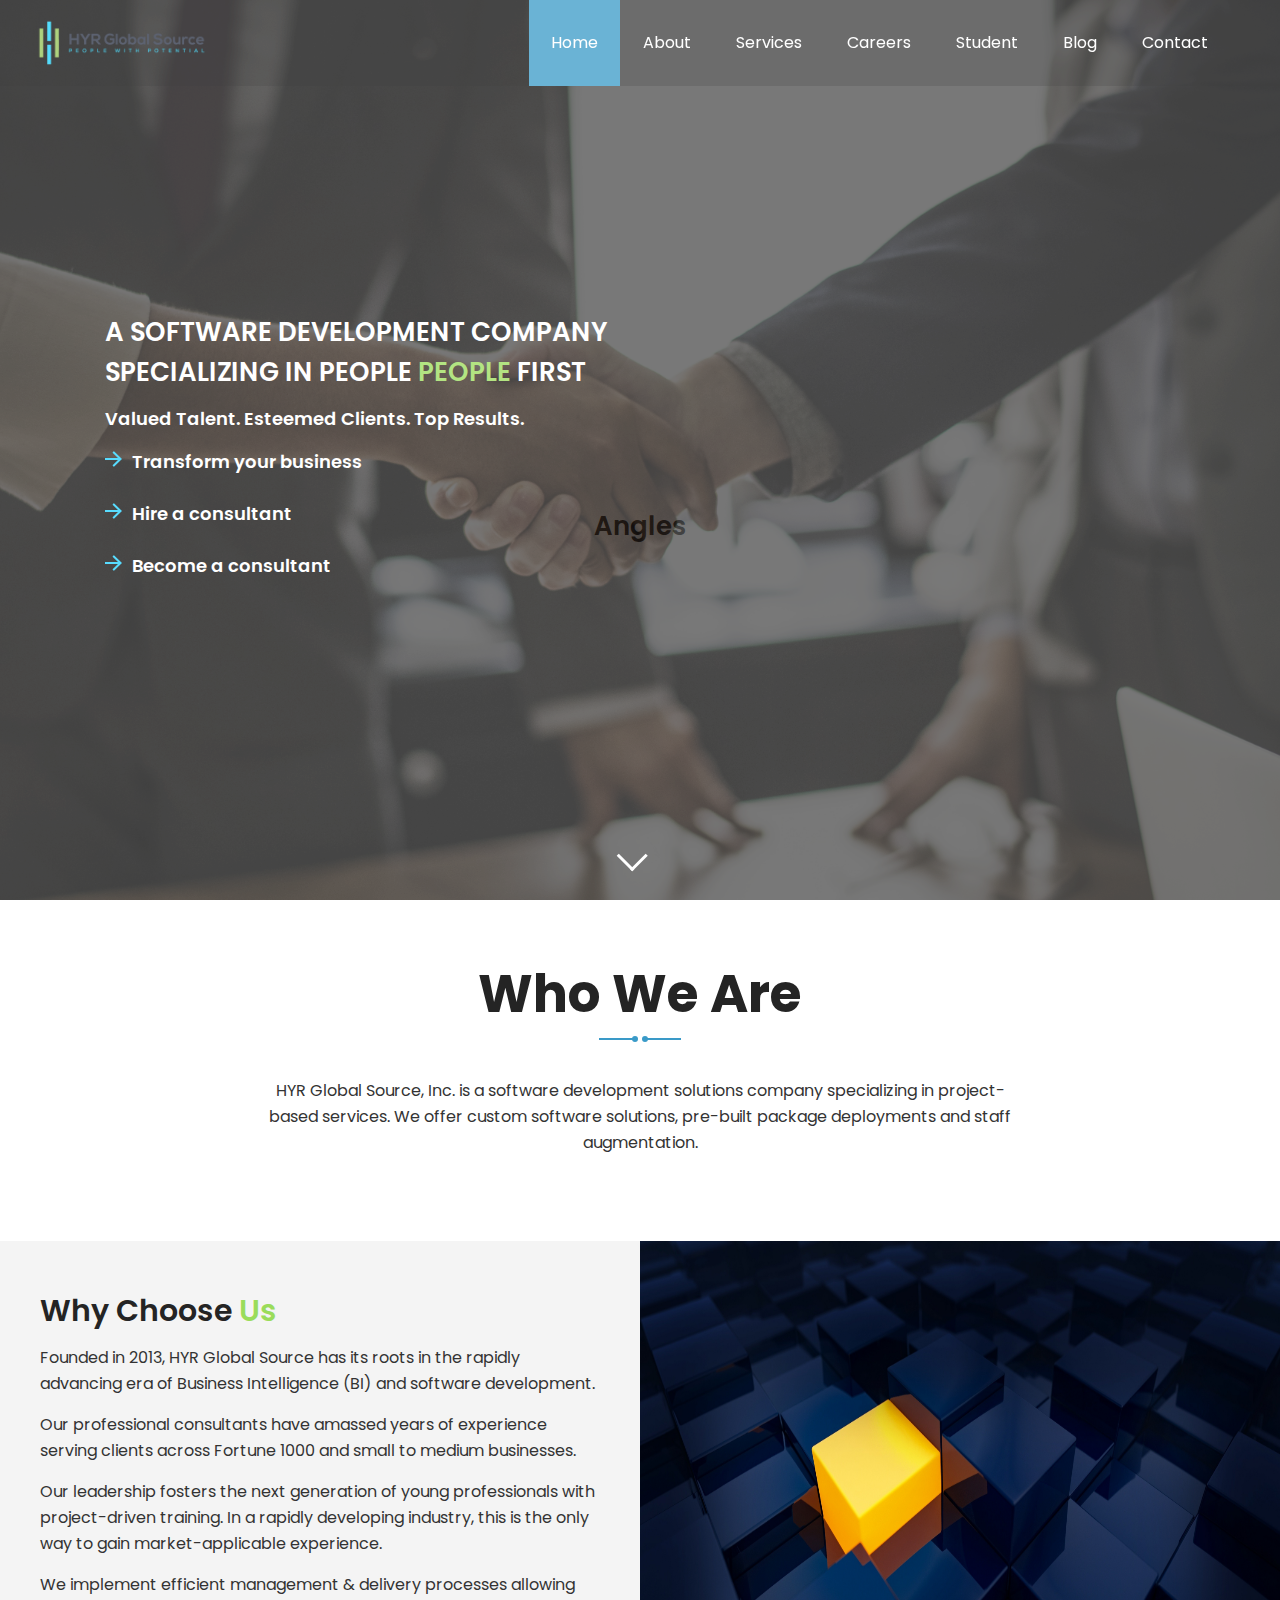
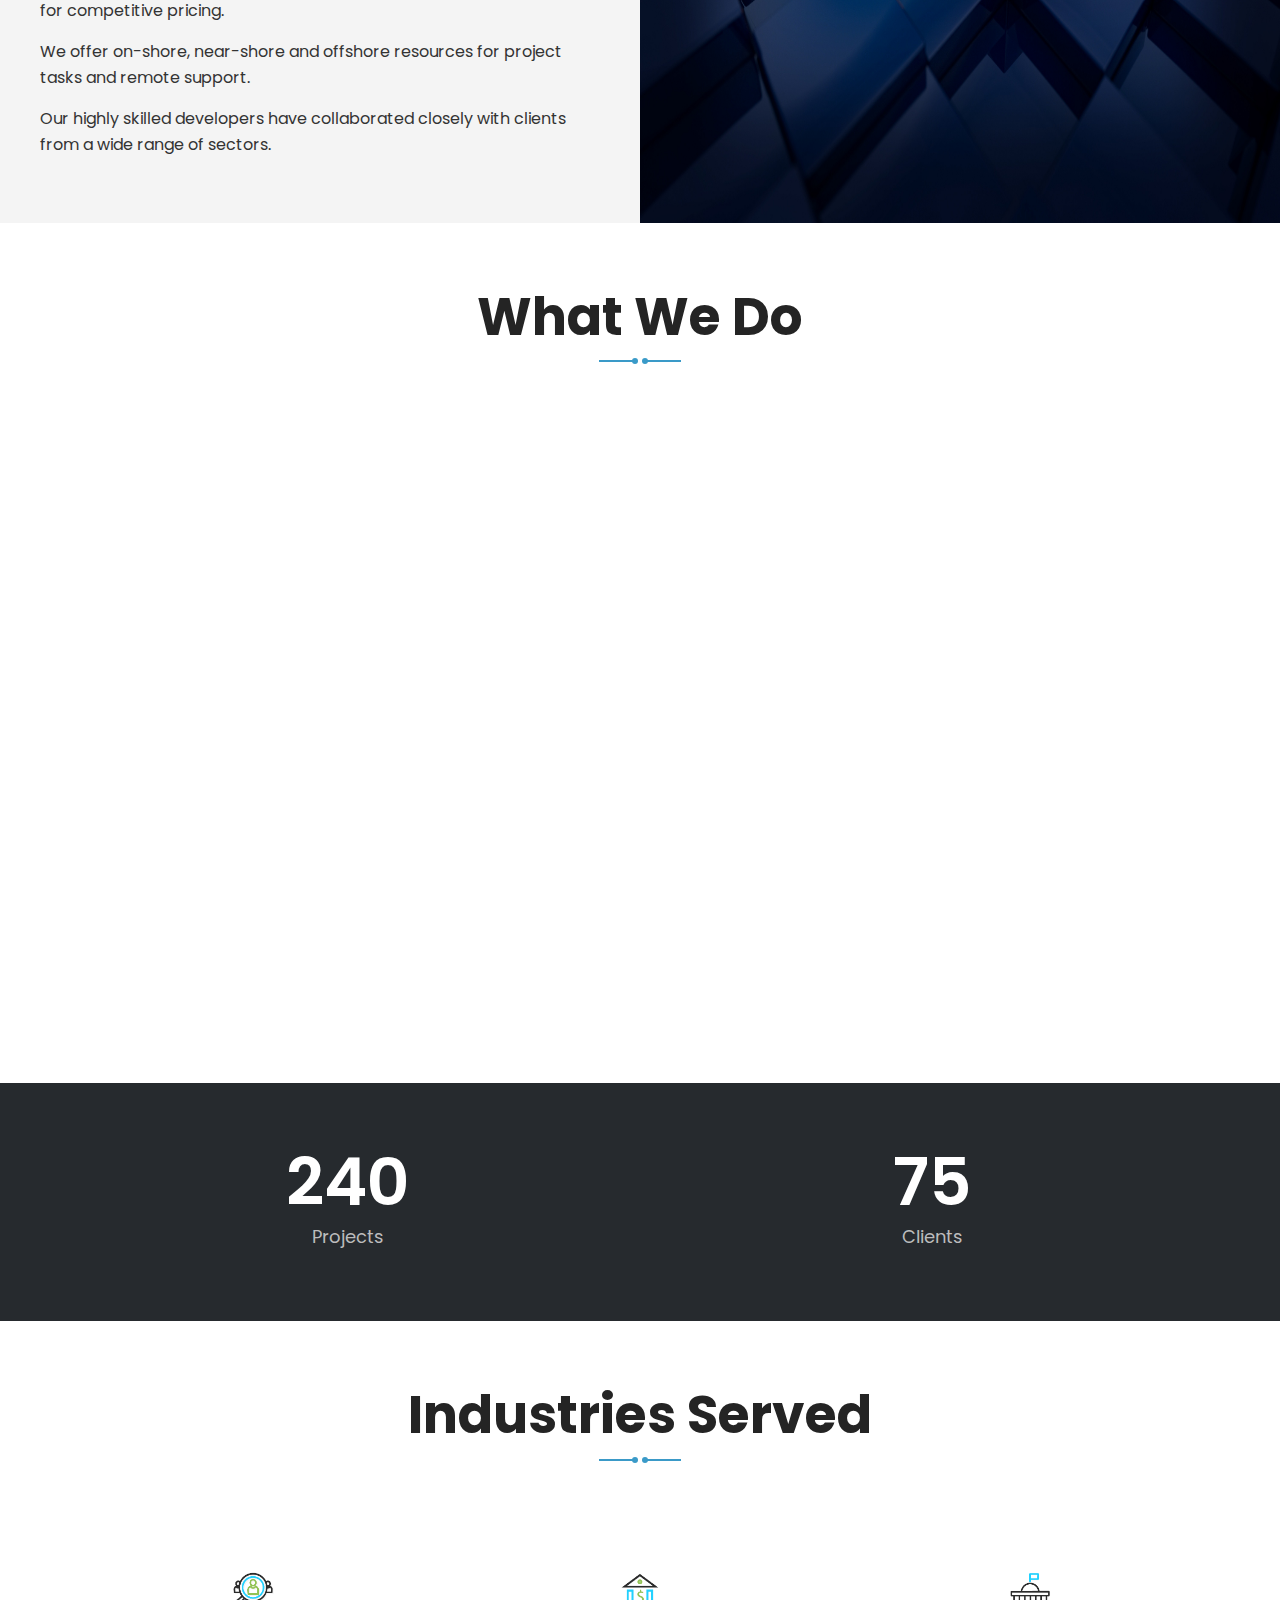
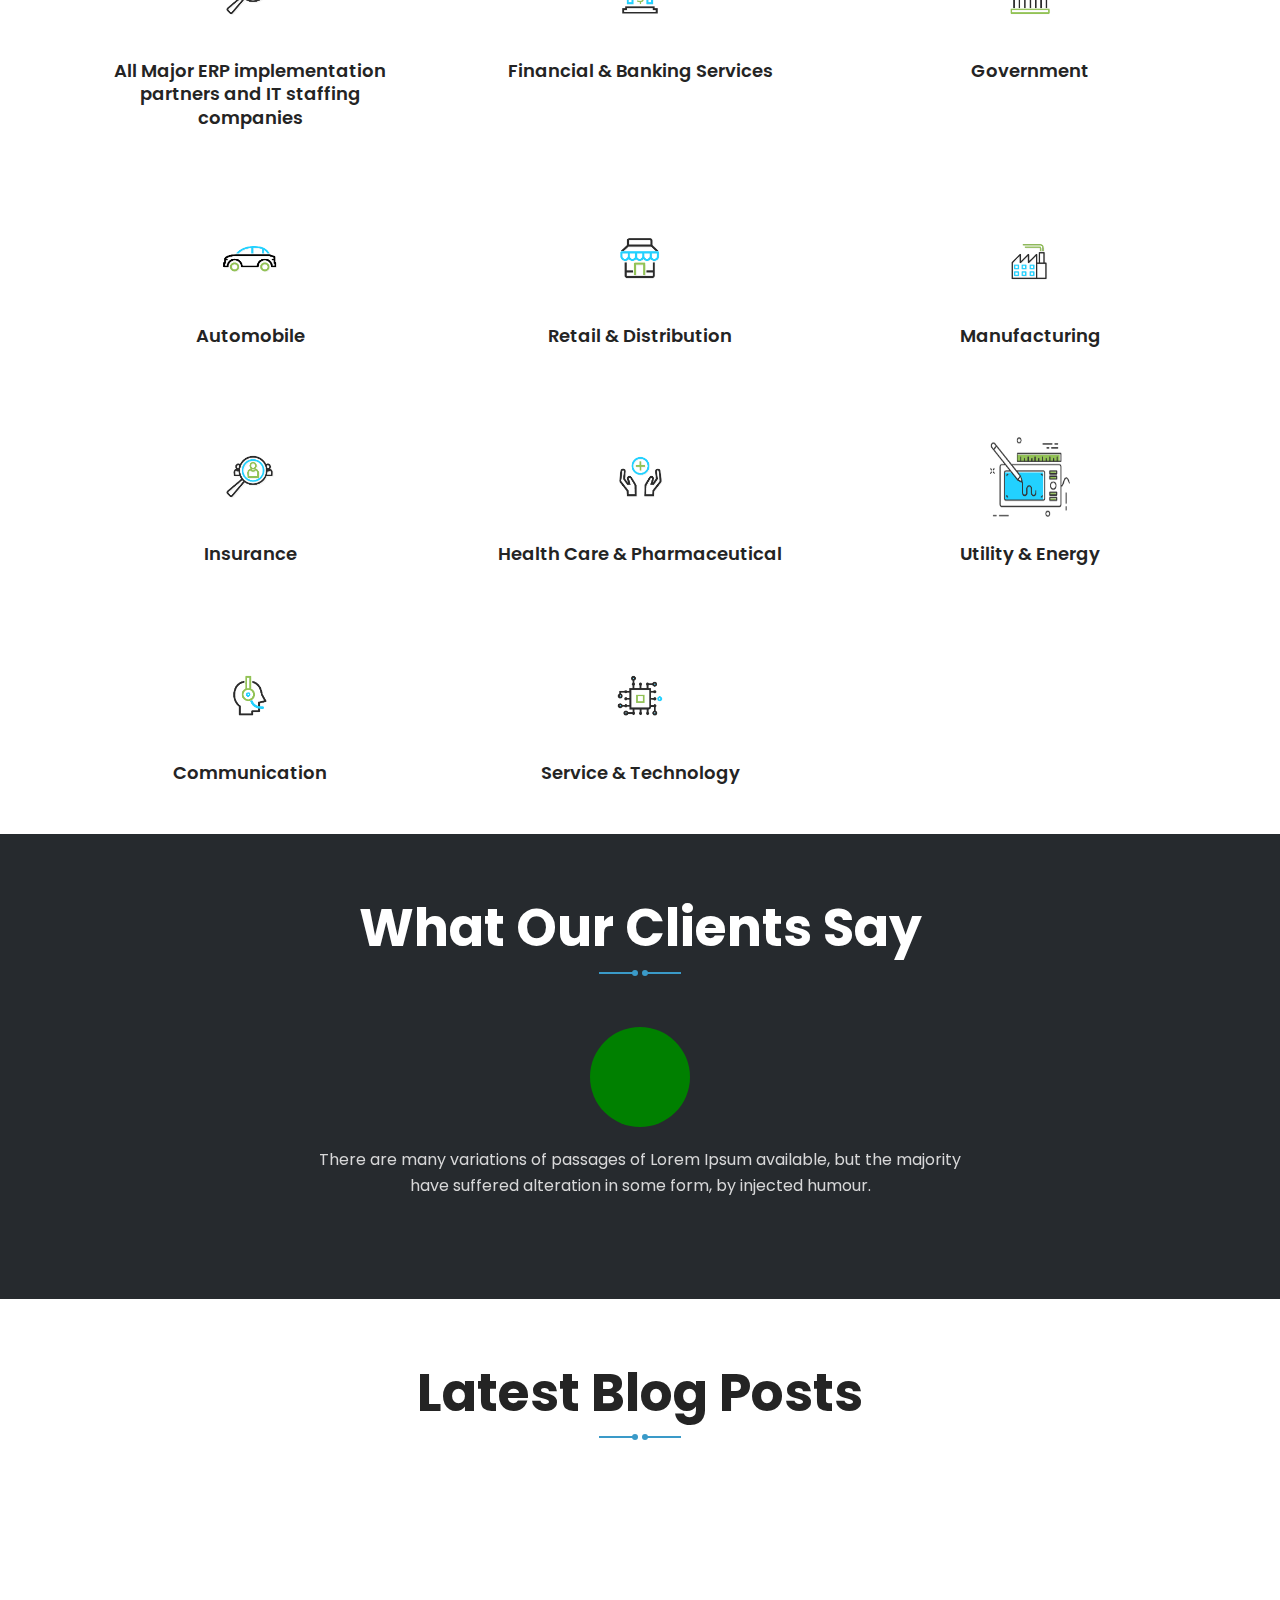
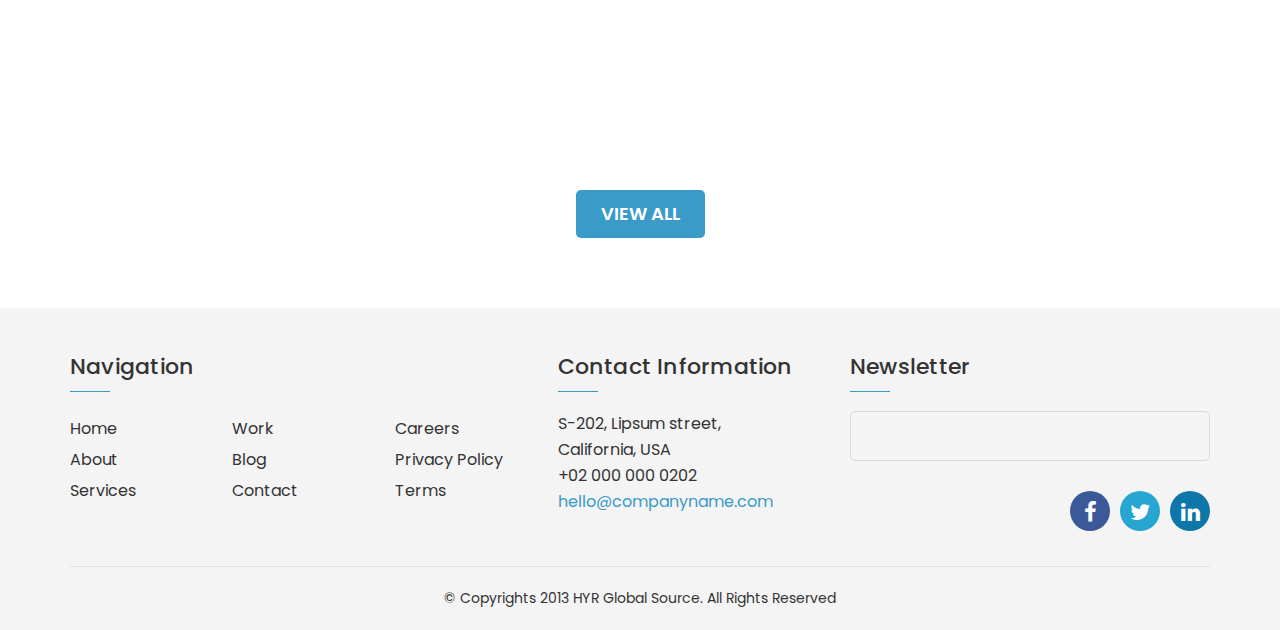
==== angles-placeholders/index.html @ 39d2c74e "Initial Commit" ====
<!DOCTYPE html>
<html lang="en">
<head>
	<title>Angles - Multipurpose One &amp; Multi Page HTML5 template - ThemeForest</title>
	<meta charset="utf-8">
    <meta http-equiv="X-UA-Compatible" content="IE=edge">
	<meta name="viewport" content="width=device-width, initial-scale=1.0">
	<meta name="description" content="">
	<meta name="author" content="">
	<link rel="shortcut icon" href="images/favicon.ico">
	<link href="https://fonts.googleapis.com/css?family=Poppins:300,400,500,600,700" rel="stylesheet">
    <!-- Google Fonts -->
    <link rel="stylesheet" type="text/css" href="css/bootstrap.css">
    <!-- Bootstrap CSS -->
    <link rel="stylesheet" type="text/css" href="css/font-awesome.css">
    <!-- Font Awesome CSS -->
    <link rel="stylesheet" type="text/css" href="css/animate.css">
    <!-- animate CSS -->
    <link rel="stylesheet" type="text/css" href="css/owl.carousel.css">
    <!--- owl carousel Slider Css-->
    <link rel="stylesheet" type="text/css" href="css/magnific-popup.css">
    <!-- Lightbox CSS-->
	<link rel="stylesheet" href="css/style.css">
    <!-- Style CSS -->
	<link rel="stylesheet" href="css/responsive.css">
    <!-- Responsive  CSS -->
	<!-- HTML5 shim and Respond.js for IE8 support of HTML5 elements and media queries -->
    <!-- WARNING: Respond.js doesn't work if you view the page via file:// -->
    <!--[if lt IE 9]>
    <script src="https://oss.maxcdn.com/html5shiv/3.7.3/html5shiv.min.js"></script>
    <script src="https://oss.maxcdn.com/respond/1.4.2/respond.min.js"></script>
    <![endif]-->
</head>
<body class="home">
<div id="wrapper">
    <!--PRELOADER START-->
    <div class="preloader">
    	<div class="preloader-bounce">
            <div class="pl-child pl-double-bounce1"></div>
            <div class="pl-child pl-double-bounce2"></div>
        </div>
        <h3>Angles</h3>
    </div><!--/.preloader-->
	<!--PRELOADER END-->
	
	<!--HEADER START-->
	<header id="header">
    	<div class="container-fluid">
        	<div class="navbar">
				<div class="logo">
					<span><a href="index.html" id="logo"><img src="images/logoHYR.png" alt="Angles"></a></span>
				</div><!--/.logo-->
				<div class="navigation-row">
					<nav id="navigation">
						<button type="button" class="navbar-toggle" data-toggle="collapse" data-target=".navbar-collapse">
							<i class="fa fa-bars"></i>
						</button>
						<div class="nav-box navbar-collapse collapse">
							<ul class="navigation-menu nav navbar-nav navbar-right navbars">
								<li class="active"><a href="index.html">Home</a></li>
								<li><a href="about.html">About</a></li>
								<li><a href="services.html">Services</a></li>
								<li><a href="careers.html">Careers</a></li>
								<li><a href="students.html">Student</a></li>
								<li><a href="#">Blog</a>
									<ul>
										<li><a href="blog.html">Blog single</a></li>
										<li><a href="blog-with-right-sidebar.html">Blog With Right Sidebar</a></li>
										<li><a href="blog-with-left-sidebar.html">Blog With Left Sidebar</a></li>
										<li><a href="blog-detail.html">Blog Detail</a></li>
									</ul>
								</li>
								<li><a href="#">Contact</a>
									<ul>
										<li><a href="contact-01.html">Contact 01</a></li>
										<li><a href="contact-02.html">Contact 02</a></li>
									</ul>
								</li>
							</ul><!--/.navigation-menu-->
						</div><!--/.nav-box-->
					</nav><!--/#navigation-->
				</div><!--/.navigation-row-->
			</div><!--/.navbar-->
        </div><!--/.container-fluid-->
	</header><!--/#header-->
	<!--HEADER END-->
	
    <!--BANNER SECTION START-->
    <section class="banner-section bg-dark" id="home">
    	<div class="main-slide owl-carouse" style="height: 100vh">
        	<div class="item" style="height: 100%">
            	<div class="slide-img" style="background-image:url(images/home1.jpg);"></div>
                <div class="slider-contentbox">
                	<div class="slider-content">
                    	<div class="container">
							<div class="row">
							<div class="col-md-6 col-lg-6 text-left">
								<h4 style="line-height:40px;">A SOFTWARE DEVELOPMENT COMPANY SPECIALIZING IN PEOPLE <Span class="green-text">PEOPLE</Span> FIRST</h4>	                    
								<h6 style="margin-bottom:10px;">Valued Talent. Esteemed Clients. Top Results.</h6>
								<div class="home-icon"><img src="images/arrow@2x.png" alt=""><h6>Transform your business</h6></div>
								<div class="home-icon"><img src="images/arrow@2x.png" alt=""><h6>Hire a consultant</h6></div>
								<div class="home-icon"><img src="images/arrow@2x.png" alt=""><h6>Become a consultant</h6></div>

							</div>
                        </div><!--/.container-->
                    </div><!--/.slider-content-->
                </div><!--/.slider-contentbox-->
            </div><!--/.item-->
        </div><!--/.main-slider-->
        <a href="#" class="scroll-down"></a>
    </section><!--/.banner-section-->
	<!--BANNER SECTION END-->
	
    <section id="main">
    	<!--WHO WE ARE START-->
    	<div id="about-section" class="section">
        	<div class="container text-center">
            	<div class="row">
            		<div class="column col-lg-8 offset-lg-2">
              			<h2 class="section-title">Who We Are<span></span></h2>
                        <!-- <h4>We Are Corporate Web Agency</h4> -->
                        <p>HYR Global Source, Inc. is a software development solutions company specializing in
								project-based services. We offer custom software solutions, pre-built package
								deployments and staff augmentation.</p>
					</div><!--/.col-->
				</div><!--/.row-->
            </div><!--/.container-->
        </div><!--/#about-section-->
		<!--WHO WE ARE END-->
		
        <!--WHY CHOOSE US START-->
        <div id="why-choose-section" class="section no-padding bg-grey">
        	<div class="row no-margin">
            	<div class="column col-lg-6 no-padding">
                	<div class="why-choose-contentbox animated-row">
                    	<h3>Why Choose <span class="green-text">Us</span></span></h3>
						<p>Founded in 2013, HYR Global Source has its roots in the rapidly advancing era of Business Intelligence (BI) and software development.</p>
						<p>Our professional consultants have amassed years of experience serving clients across Fortune 1000 and small to medium businesses.</p>
						<p>Our leadership fosters the next generation of young professionals with project-driven training. In a rapidly developing industry, this is the only way to gain market-applicable experience.</p>
						<p>We implement efficient management & delivery processes allowing for competitive pricing.</p>
						<p>We offer on-shore, near-shore and offshore resources for project tasks and remote support.</p>
						<p>Our highly skilled developers have collaborated closely with clients from a wide range of sectors.</p>
                    </div><!--/.why-choose-contentbox-->
                </div><!--/.col-->
                <div class="column col-lg-6 no-padding">
                	<div class="video-col">
						<img class="back-image" src="./images/Home3.jpg"></img>
                    </div><!--/.video-col-->
                </div><!--/.col-->
            </div><!--/.row-->
        </div><!--/.why-choose-section-->
		 <!--WHY CHOOSE US START-->
		 
		<!--WHAT WE DO START-->
        <div id="services-section" class="section">
        	<div class="container text-center">
            	<div class="row">
            		<div class="column col-lg-8 offset-lg-2 title-col">
              			<h2 class="section-title">What We Do<span></span></h2>
					</div><!--/.col-->
				</div><!--/.row-->
                <div class="services-list animated-row">
                	<div class="row">
                    	<div class="column col-md-6 col-lg-4 animate" data-animate="fadeInUp">
                        	<div class="service-col">
								<img src="images/FullStackDevelopment@2x.png" alt="Full Stack Development" height="60" width="60" style="margin-bottom:25px;">
                            	<h3>Full Stack Development</h3>
                                <p>Lorem ipsum dolor sit amet, consectetur adipiscing elit, sed do eiusmod tempor incididunt ut labore et dolore.</p>
                            </div><!--/.service-col-->
                        </div><!--/.col-->
                        <div class="column col-md-6 col-lg-4 animate" data-animate="fadeInUp">
                        	<div class="service-col">
                            	<img src="images/DigitalTransformation@2x.png" alt="Full Stack Development" height="60" width="60" style="margin-bottom:25px;">
                            	<h3>Digital Transformation</h3>
                                <p>Lorem ipsum dolor sit amet, consectetur adipiscing elit, sed do eiusmod tempor incididunt ut labore et dolore.</p>
                            </div><!--/.service-col-->
                        </div><!--/.col-->
                        <div class="column col-md-6 col-lg-4 animate" data-animate="fadeInUp">
                        	<div class="service-col">
                            	<img src="images/CloudConsulting@2x.png" alt="Full Stack Development" height="60" width="60" style="margin-bottom:25px;">
                            	<h3>Cloud Consulting</h3>
                                <p>Lorem ipsum dolor sit amet, consectetur adipiscing elit, sed do eiusmod tempor incididunt ut labore et dolore.</p>
                            </div><!--/.service-col-->
                        </div><!--/.col-->
                        
                        <div class="column col-md-6 col-lg-4 animate" data-animate="fadeInUp">
                        	<div class="service-col">
                            	<img src="images/MobileDevelopment@2x.png" alt="Full Stack Development" height="60" width="60" style="margin-bottom:25px;">
                            	<h3>Mobile Development</h3>
                                <p>Lorem ipsum dolor sit amet, consectetur adipiscing elit, sed do eiusmod tempor incididunt ut labore et dolore.</p>
                            </div><!--/.service-col-->
                        </div><!--/.col-->
                        <div class="column col-md-6 col-lg-4 animate" data-animate="fadeInUp">
                        	<div class="service-col">
                            	<img src="images/OracleERPConsulting@2x.png" alt="Full Stack Development" height="60" width="60" style="margin-bottom:25px;">
                            	<h3>Oracle ERP Consulting</h3>
                                <p>Lorem ipsum dolor sit amet, consectetur adipiscing elit, sed do eiusmod tempor incididunt ut labore et dolore.</p>
                            </div><!--/.service-col-->
                        </div><!--/.col-->
                        <div class="column col-md-6 col-lg-4 animate" data-animate="fadeInUp">
                        	<div class="service-col">
                            	<img src="images/SAPConsulting@2x.png" alt="Full Stack Development" height="60" width="60" style="margin-bottom:25px;">
                            	<h3>SAP Consulting</h3>
                                <p>Lorem ipsum dolor sit amet, consectetur adipiscing elit, sed do eiusmod tempor incididunt ut labore et dolore.</p>
                            </div><!--/.service-col-->
                        </div><!--/.col-->
                    </div><!--/.row-->
                </div><!--/.services-list-->
            </div><!--/.container-->
        </div><!--/#services-section-->
		<!--WHAT WE DO END-->
		
		<!--COUNTERS START-->
        <div id="counters-section" class="section bg-dark">
        	<div class="container text-center">
				<div class="row">
                	<div class="column col-md-6">
                    	<div class="counter-box">
                        	<span class="count-number">
                            	240
                            </span><!--/.count-number-->
                            Projects
                        </div><!--/.counter-box-->
                    </div><!--/.col-->
                    <div class="column col-md-6">
                    	<div class="counter-box">
                        	<span class="count-number">
                            	75
                            </span><!--/.count-number-->
                            Clients
                        </div><!--/.counter-box-->
                    </div><!--/.col-->
                </div><!--/.row-->
            </div><!--/.container-->
        </div><!--/#counters-section-->
		<!--COUNTERS END-->

		<!-- Industries Served Start -->
		<div id="team-section" class="industries-served-section">
			<div class="container text-center">
				<div class="row">
					<div class="column col-lg-8 offset-lg-2 title-col">
						<h2 class="section-title">Industries Served<span></span></h2>
					</div><!--/.col-->
				</div><!--/.row-->
				<div class="row">
					<div class="column col-md-6 col-lg-4">
						<div class="industries-served-col">
							<img src="images/Insurance@2x.png" alt="Full Stack Development" height="80" width="80" style="margin-bottom:25px;">
							<h6>All Major ERP implementation partners and IT staffing companies</h6>
						</div><!--/.service-col-->
					</div><!--/.col-->
					<div class="column col-md-6 col-lg-4">
						<div class="industries-served-col" style="border: 0px">
							<img src="images/FinancialBankingServices@2x.png" alt="Full Stack Development" height="80" width="80" style="margin-bottom:25px;">
							<h6>Financial & Banking Services</h6>
						</div><!--/.service-col-->
					</div><!--/.col-->
					<div class="column col-md-6 col-lg-4">
						<div class="industries-served-col" style="border: 0px">
							<img src="images/Government@2x.png" alt="Full Stack Development" height="80" width="80" style="margin-bottom:25px;">
							<h6>Government</h6>
						</div><!--/.service-col-->
					</div><!--/.col-->
					<div class="column col-md-6 col-lg-4">
						<div class="industries-served-col" style="border: 0px">
							<img src="images/automobile@2x.png" alt="Full Stack Development" height="80" width="80" style="margin-bottom:25px;">
							<h6>Automobile</h6>
						</div><!--/.service-col-->
					</div><!--/.col-->
					<div class="column col-md-6 col-lg-4">
						<div class="industries-served-col" style="border: 0px">
							<img src="images/RetailDistribution@2x.png" alt="Full Stack Development" height="80" width="80" style="margin-bottom:25px;">
							<h6>Retail & Distribution</h6>
						</div><!--/.service-col-->
					</div><!--/.col-->
					<div class="column col-md-6 col-lg-4">
						<div class="industries-served-col" style="border: 0px">
							<img src="images/Manufacturing@2x.png" alt="Full Stack Development" height="80" width="80" style="margin-bottom:25px;">
							<h6>Manufacturing</h6>
						</div><!--/.service-col-->
					</div><!--/.col-->
					<div class="column col-md-6 col-lg-4">
						<div class="industries-served-col" style="border: 0px">
							<img src="images/Insurance@2x.png" alt="Full Stack Development" height="80" width="80" style="margin-bottom:25px;">
							<h6>Insurance</h6>
						</div><!--/.service-col-->
					</div><!--/.col-->
					<div class="column col-md-6 col-lg-4">
						<div class="industries-served-col" style="border: 0px">
							<img src="images/HealthCarePharmaceutical@2x.png" alt="Full Stack Development" height="80" width="80" style="margin-bottom:25px;">
							<h6>Health Care & Pharmaceutical</h6>
						</div><!--/.service-col-->
					</div><!--/.col-->
					<div class="column col-md-6 col-lg-4">	
						<div class="industries-served-col" style="border: 0px">
							<img src="images/DigitalTransformation@2x.png" alt="Full Stack Development" height="80" width="80" style="margin-bottom:25px;">
							<h6>Utility & Energy</h6>
						</div><!--/.service-col-->
					</div><!--/.col-->
					<div class="column col-md-6 col-lg-4">
						<div class="industries-served-col" style="border: 0px">
							<img src="images/communication@2x.png" alt="Full Stack Development" height="80" width="80" style="margin-bottom:25px;">
							<h6>Communication</h6>
						</div><!--/.service-col-->
					</div><!--/.col-->
					<div class="column col-md-6 col-lg-4">
						<div class="industries-served-col" style="border: 0px">
							<img src="images/ServiceTechnology@2x.png" alt="Full Stack Development" height="80" width="80" style="margin-bottom:25px;">
							<h6>Service & Technology</h6>
						</div><!--/.service-col-->
					</div><!--/.col-->
				</div><!--/.row-->
			</div>
		</div>
		<!-- Industries Served End -->
		
        <!--LATEST PROJECTS START-->
       
		<!--LATEST PROJECTS END-->
		
        <!--MEET OUR TEAM START-->
        
		<!--MEET OUR TEAM END-->
		
		<!--TESTIMONIALS START-->
        <div id="testimonials-section" class="section bg-dark">
        	<div class="container text-center">
            	<div class="row">
            		<div class="column col-lg-8 offset-lg-2 title-col">
              			<h2 class="section-title">What Our Clients Say<span></span></h2>
					</div><!--/.col-->
				</div><!--/.row-->
                <div class="testimonials-row text-white">
                	<div class="testimonials-slider owl-carousel">
                    	<div class="item">
							<div class="testimonial-box">
                            	<div class="circle-impl"></div>
                            	<p>There are many variations of passages of Lorem Ipsum available, but the majority have suffered alteration in some form, by injected humour.</p>
                        	</div><!--/.testimonial-box-->
                        </div><!--/.item-->
                    </div><!--/.team-slider-->
                </div><!--/.team-row-->
            </div><!--/.container-->
        </div><!--/#testimonials-section-->
		<!--TESTIMONIALS END-->
		
		<!--LATEST BLOG START-->
        <div id="blog-section" class="section">
        	<div class="container text-center">
            	<div class="row">
            		<div class="column col-lg-8 offset-lg-2 title-col">
              			<h2 class="section-title">Latest Blog Posts<span></span></h2>
					</div><!--/.col-->
				</div><!--/.row-->
                <div class="blog-posts animated-row">
                	<div class="row">
						<div class="column col-lg-4 animate" data-animate="fadeInUp">
                        	<div class="blog-box">
                            	<div class="blog-img-box">
                                	<figure><a href="#"><img src="http://via.placeholder.com/370x260" alt=""></a></figure>
                                    <span class="blog-category">Business</span><!--/.blog-category-->
                                </div><!--/.blog-img-box-->
                                <div class="blog-info">
                                	<div class="blog-details">
                                        <span class="posted-date hr-primary">Mar 20, 2017</span><!--/.posted-date-->
                                        <h3 class="post-title"><a href="#">Presentation in Office</a></h3>
                                        <p>The standard chunk of Lorem Ipsum used since the 1500s is reproduced below for those interested.</p>
                                	</div><!--/.blog-details-->
                                	<div class="blog-bottom-row">
                                        <span class="posted-by"><i class="fa fa-user" aria-hidden="true"></i> By <a href="#">Glenn Mexwell</a></span><!--/.posted-by-->
                                        <span class="comments"><i class="fa fa-comments-o" aria-hidden="true"></i> 08</span><!--/.comments-->
                                    </div><!--/.blog-bottom-row-->
                               	</div><!--/.blog-info-->
                            </div><!--/.blog-box-->
                        </div><!--/.col-->
                        <div class="column col-lg-4 animate" data-animate="fadeInUp">
                        	<div class="blog-box">
                            	<div class="blog-img-box">
                                	<figure><a href="#"><img src="http://via.placeholder.com/370x260" alt=""></a></figure>
                                    <span class="blog-category">Business</span><!--/.blog-category-->
                                </div><!--/.blog-img-box-->
                                <div class="blog-info">
                                	<div class="blog-details">
                                        <span class="posted-date hr-primary">Mar 20, 2017</span><!--/.posted-date-->
                                        <h3 class="post-title"><a href="#">Presentation in Office</a></h3>
                                        <p>The standard chunk of Lorem Ipsum used since the 1500s is reproduced below for those interested.</p>
                                	</div><!--/.blog-details-->
                                	<div class="blog-bottom-row">
                                        <span class="posted-by"><i class="fa fa-user" aria-hidden="true"></i> By <a href="#">Glenn Mexwell</a></span><!--/.posted-by-->
                                        <span class="comments"><i class="fa fa-comments-o" aria-hidden="true"></i> 08</span><!--/.comments-->
                                    </div><!--/.blog-bottom-row-->
                               	</div><!--/.blog-info-->
                            </div><!--/.blog-box-->
                        </div><!--/.col-->
                        <div class="column col-lg-4 animate" data-animate="fadeInUp">
                        	<div class="blog-box">
                            	<div class="blog-img-box">
                                	<figure><a href="#"><img src="http://via.placeholder.com/370x260" alt=""></a></figure>
                                    <span class="blog-category">Business</span><!--/.blog-category-->
                                </div><!--/.blog-img-box-->
                                <div class="blog-info">
                                	<div class="blog-details">
                                        <span class="posted-date hr-primary">Mar 20, 2017</span><!--/.posted-date-->
                                        <h3 class="post-title"><a href="#">Presentation in Office</a></h3>
                                        <p>The standard chunk of Lorem Ipsum used since the 1500s is reproduced below for those interested.</p>
                                	</div><!--/.blog-details-->
                                	<div class="blog-bottom-row">
                                        <span class="posted-by"><i class="fa fa-user" aria-hidden="true"></i> By <a href="#">Glenn Mexwell</a></span><!--/.posted-by-->
                                        <span class="comments"><i class="fa fa-comments-o" aria-hidden="true"></i> 08</span><!--/.comments-->
                                    </div><!--/.blog-bottom-row-->
                               	</div><!--/.blog-info-->
                            </div><!--/.blog-box-->
                        </div><!--/.col-->
                    </div><!--/.row-->
                    <a href="blog.html" class="btn">View All</a>
                </div><!--/.blog-posts-->
            </div><!--/.container-->
        </div><!--/#blog-section-->
		<!--LATEST BLOG END-->		
	
    <!--FOOTER START-->
    <footer id="foote1" class="bg-grey">
    	<div class="container">
        	<div class="row footer-cols">
            	<div class="column col-md-6 col-lg-5">
                	<div class="widget">
                    	<h4 class="hr-primary">Navigation</h4>
                        <div class="row">
							<div class="column col-md-4 col-lg-4">
								<ul class="custom-list">
									<li><a href="#">Home</a></li>
									<li><a href="about.html">About</a></li>
									<li><a href="services.html">Services</a></li>
								</ul><!--/.nav-list-->
							</div><!--/.col-->
							<div class="column col-md-4 col-lg-4">
								<ul class="custom-list">
									<li><a href="#">Work</a></li>
									<li><a href="blog.html">Blog</a></li>
									<li><a href="contact.html">Contact</a></li>
								</ul><!--/.nav-list-->
							</div><!--/.col-->
							<div class="column col-md-4 col-lg-4">
								<ul class="custom-list">
									<li><a href="careers.html">Careers</a></li>
									<li><a href="#">Privacy Policy</a></li>
									<li><a href="#">Terms</a></li>
								</ul><!--/.nav-list-->
							</div><!--/.col-->
                        </div><!--/.row-->
                    </div><!--/.widget-->
                </div><!--/.col-->
                <div class="column col-md-6 col-lg-3">
                	<div class="widget">
                    	<h4 class="hr-primary">Contact Information</h4>
                        <div class="address-col getintouch1">
                        	<span>S-202, Lipsum street, <br>California, USA</span>
                        </div><!--/.getintouch-->
                        <div class="phone-col getintouch1">
                        	<span>+02 000 000 0202</span>
                        </div><!--/.getintouch-->
                        <div class="email-col getintouch1">
                        	<span><a href="#">hello@companyname.com</a></span>
                        </div><!--/.getintouch-->
                    </div><!--/.widget-->
                </div><!--/.col-->
                <div class="column col-md-6 col-lg-4">
					<div class="widget">
						<h4 class="hr-primary">Newsletter</h4>
						<div class="footer-newsletter">
							<form action="#">
								<div class="newsletter-subscribe">
									<input class="form-control" required type="email">
								</div><!--/.newsletter-subscribe-->
							</form>
						</div><!--/.footer-newsletter-->
						<div class="social-block" style="float: right">
								<ul class="social-links">
								<li class="fb"><a href="#" target="_blank" title="Facebook"><i class="fa fa-facebook"></i></a></li>
								<li class="tw"><a href="#" target="_blank" title="Twitter"><i class="fa fa-twitter"></i></a></li>
								<li class="in"><a href="#" target="_blank" title="Linkedin"><i class="fa fa-linkedin"></i></a></li>
							</ul><!--/.social-links-->
							</div><!--/.social-block-->
					</div><!--/.widget-->
				</div><!--/.col-->
            </div><!--/.row-->
            <div class="copyright">
            	&copy; Copyrights 2013 HYR Global Source. All Rights Reserved
            </div><!--/.copyright-->
        </div><!--/.container-->
    </footer><!--#/footer-->
	<!--FOOTER END-->
    <a class="back-top" href="#"><i class="fa fa-angle-up" aria-hidden="true"></i></a>
</div><!--/#wrapper-->
<script src="js/jquery.js"></script>
<!-- Latest jQuery Library File -->
<script src="js/bootstrap.min.js"></script>
<!-- Latest Bootstrap -->
<script src="js/modernizr.min.js"></script>
<!-- modernizer JS -->
<script src="js/owl.carousel.min.js"></script>
<!-- owl-carousel min js  -->
<script src="js/waypoints.min.js"></script>
<!-- waypoints min js  -->
<script src="js/jquery.counterup.min.js"></script>
<!-- counterup min js  -->
<script src="js/jquery.magnific-popup.min.js"></script>
<!-- Lightbox min js  -->
<script type="text/javascript" src="https://maps.googleapis.com/maps/api/js?key=AIzaSyBBa3aT1jUwGTdBor4Pw2mC-9MFockcYx4"></script>
<script src="js/load-maps.js"></script>
<script src="js/form.js"></script>
<script src="js/general-scripts.js"></script>
<!-- Main Script -->
</body>
</html>
---- angles-placeholders/css/style.css ----
/*
Author       : LitmusThemes
Template Name: Angles - Multipurpose One & Multi Page HTML5 template - ThemeForest
Version      : 1.1
*/

/*=============================================================
CSS SITEMAP >>>>

    01. GENERAL CSS
	02. PRELOADER CSS
    03. GENERAL CSS
	04. COMMON PAGES CSS
	05. MAIN NAVIGATION CSS
	06. HOMEPAGE MAIN SLIDER CSS
	07. WHO WE ARE SECTION CSS
	08. WHY CHOOSE US SECTION CSS
	09. WHAT WE DO SECTION CSS
	10. COUNTER SECTION CSS
	11. LATEST PROJECTS SECTION CSS
	12. TEAM SECTION CSS
	13. TESTIMONIALS SECTION CSS
	14. BLOG SECTION CSS
	15. OUR PARTNERS SECTION CSS
	16. CONTACT SECTION CSS
	17. FOOTER SECTION CSS
	18. TEAM PAGE CSS
	19. WORK PAGE CSS
	20. CONTACT PAGE CSS
	21. BLOG PAGE CSS
	22. BLOG DETAIL PAGE CSS
	23. ABOUT PAGE CSS
	24. PRICING CSS
	25. 404 PAGE
	26. LOGIN AND REGISTER PAGE
	27. ELEMENTS
	
	==========================
	Version      : 1.1 ( new pages )
	==========================
	28. PORTFOLIO PAGES
	29. COMING SOON
	30. MAINTENANCE

==================================================*/


/*==============================================
01. GENERAL CSS
================================================*/

html, 
body {
	-webkit-font-smoothing: antialiased;
	-moz-font-smoothing: antialiased;
	-ms-font-smoothing: antialiased;
	font-smoothing: antialiased;
	-webkit-text-size-adjust: 100%;
}
body {
	font: 16px/1.625 'Poppins', Arial, Helvetica, sans-serif;
	/* color: #737373; */
	color: #333333;
	font-weight: 400;
}
img {
	vertical-align: top;
	border: 0;
	max-width: 100%;
}
a, 
input[type="button"], 
input[type="submit"], 
button, 
table th, 
table td {
	-moz-transition: background-color 550ms cubic-bezier(0.450, 1.000, 0.320, 1.000), color 550ms cubic-bezier(0.450, 1.000, 0.320, 1.000);
	-webkit-transition: background-color 550ms cubic-bezier(0.450, 1.000, 0.320, 1.000), color 550ms cubic-bezier(0.450, 1.000, 0.320, 1.000);
	-o-transition: background-color 0.2s ease-in, color 0.2s ease-in;
	-ms-transition: background-color 550ms cubic-bezier(0.450, 1.000, 0.320, 1.000), color 550ms cubic-bezier(0.450, 1.000, 0.320, 1.000);
	transition: background-color 550ms cubic-bezier(0.450, 1.000, 0.320, 1.000), color 550ms cubic-bezier(0.450, 1.000, 0.320, 1.000);
}
.alltrans, 
.btn, 
.btn:before, 
.owl-dot, 
.owl-dot span, 
.navtrigger, 
.slider-content h1, 
.slider-content h2, 
.slider-content p, 
.slider-content .cta-row, 
.main-slider .owl-nav > div, 
.feature-col, 
.service-col:after, 
.feature-col:after, 
#header, .owl-nav > div, 
.owl-nav > div:after, 
.partners-slider img, 
.team-overlay, 
.team-overlay p, 
.team-social-links, 
.team-social-links a, 
.work-overlay, 
.blog-category:after, 
#logo img, .logo, 
#header, 
.side-menu-trigger, 
.side-menu-trigger:after, 
.navigation-menu > li > ul, 
.sidenav-wrapper, 
.navigation-menu > li > a, 
.navigation-menu > li, 
.contact-col i:after, 
.search-trigger, 
.pricing-box, 
.team-header, 
.search-wrapper,
.feature-col p,
.service-col p {
	-moz-transition: all 550ms cubic-bezier(0.450, 1.000, 0.320, 1.000);
	-webkit-transition: all 550ms cubic-bezier(0.450, 1.000, 0.320, 1.000);
	-o-transition: all 550ms cubic-bezier(0.450, 1.000, 0.320, 1.000);
	-ms-transition: all 550ms cubic-bezier(0.450, 1.000, 0.320, 1.000);
	transition: all 550ms cubic-bezier(0.450, 1.000, 0.320, 1.000);
}
a {
	color: #3a9ac8;
	text-decoration: none;
}
a:hover, 
a:focus {
	color: #3a9ac8;
	outline: none;
	text-decoration: underline;
}
@media screen and (-ms-high-contrast:active), (-ms-high-contrast:none) {
a:active {
	background-color: transparent;
}
}
strong {
	font-weight: 700;
}
small, 
.small {
	font-size: 85%;
}
sub, 
sup {
	font-size: 80%
}
p {
	margin: 0 0 15px;
}
h1, 
h2, 
h3, 
h4, 
h5, 
h6 {
	line-height: 1.3;
	margin: 0 0 15px;
	font-weight: 700;
	color: #242424;
	font-family: 'Poppins', Arial, Helvetica, sans-serif;
}
h1, 
h2 {
	font-size: 52px;
}
h3 {
	font-size: 30px;
	font-weight: 600;
}
h4 {
	font-size: 26px;
	font-weight: 600;
}
h5 {
	font-size: 22px;
	margin-bottom: 10px;
	font-weight: 600;
}
h6 {
	font-size: 18px;
	margin-bottom: 10px;
	font-weight: 600;
}
figure {
	margin: 0;	
}
address {
    margin-bottom: 20px;
    font-style: normal;
    line-height: 1.42857143;
}
button:focus {
	outline: none;	
}
.page-header {
    padding-bottom: 9px;
    margin: 40px 0 20px;
    margin-top: 40px;
    margin-bottom: 20px;
    border-bottom: 1px solid #eee;
    border-bottom-color: rgb(238, 238, 238);
}


/*==============================================
02. PRELOADER CSS
================================================*/
.preloader {
	background: #fff;
	height: 100%;
	left: 0;
	position: fixed;
	right: 0;
	top: 0;
	z-index: 9999;
	text-align: center;
}
.preloader h3 {
	top: 50%;
	position: absolute;
	text-align: center;
	left: 0;
	right: 0;
	margin-top: 60px;
	color: #242424;
	font-weight: 600;
	font-size: 26px;
}
.preloader-bounce {
	width: 60px;
	height: 60px;
	margin: 0 auto;
	position: absolute;
	left: 0;
	right: 0;
	top: 50%;
	-webkit-transform: translateY(-50%);
	transform: translateY(-50%);
}

.preloader-bounce {
	position: relative
}
.pl-child {
	width: 100%;
	height: 100%;
	border-radius: 50%;
	background-color: #2b7396;
	opacity: .9;
	position: absolute;
	top: 0;
	left: 0;
	-webkit-animation: pl-doubleBounce 2s infinite ease-in-out;
	animation: pl-doubleBounce 2s infinite ease-in-out
}
.pl-double-bounce2 {
	-webkit-animation-delay: -1s;
	animation-delay: -1s
}
@-webkit-keyframes pl-doubleBounce {
0%, 
100% {
-webkit-transform: scale(0);
transform: scale(0)
}
50% {
-webkit-transform: scale(1);
transform: scale(1)
}
}
@keyframes pl-doubleBounce {
0%, 
100% {
-webkit-transform: scale(0);
transform: scale(0)
}
50% {
-webkit-transform: scale(1);
transform: scale(1)
}
}

/*==============================================
03. GENERAL CSS
================================================*/
#main {
	padding: 0;
	background: #fff;
}
@font-face {
	font-family: 'PoppinsRegular';
	src: url('../fonts/Poppins-Regular.eot');
	src: url('../fonts/Poppins-Regular.eot?#iefix') format('embedded-opentype'),  url('../fonts/Poppins-Regular.woff2') format('woff2'),  url('../fonts/Poppins-Regular.woff') format('woff'),  url('../fonts/Poppins-Regular.ttf') format('truetype'),  url('../fonts/Poppins-Regular.svg#Poppins-Regular') format('svg');
	font-weight: 400;
	font-style: 400;
}
.no-margin {
	margin: 0 !important;
}
.mt-0 {
	margin-top: 0;
}
.mb-0 {
	margin-bottom: 0;
}
.mt-10 {
	margin-top: 10px;
}
.mt-20 {
	margin-top: 20px;
}
.mt-30 {
	margin-top: 30px;
}
.mt-40 {
	margin-top: 40px;
}
.mt-50 {
	margin-top: 50px;
}
.mt-60 {
	margin-top: 60px;
}
.mb-10 {
	margin-bottom: 10px;
}
.mb-20 {
	margin-bottom: 20px;
}
.mb-30 {
	margin-bottom: 30px;
}
.mb-40 {
	margin-bottom: 40px;
}
.mb-50 {
	margin-bottom: 50px;
}
.mb-60 {
	margin-bottom: 60px;
}
.no-padding {
	padding: 0 !important;
}
.pt-0 {
	padding-top: 0;
}
.pb-0 {
	padding-bottom: 0;
}
.pt-10 {
	padding-top: 10px;
}
.pt-20 {
	padding-top: 20px;
}
.pt-30 {
	padding-top: 30px;
}
.pt-40 {
	padding-top: 40px;
}
.pt-50 {
	padding-top: 50px;
}
.pt-60 {
	padding-top: 60px;
}
.pb-10 {
	padding-bottom: 10px;
}
.pb-20 {
	padding-bottom: 20px;
}
.pb-30 {
	padding-bottom: 30px;
}
.pb-40 {
	padding-bottom: 40px;
}
.pb-50 {
	padding-bottom: 50px;
}
.pb-60 {
	padding-bottom: 60px;
}
hr {
	border-color: #e5e5e5;	
}
.hr-lg {
	margin-top: 55px;
	margin-bottom: 55px;	
}
blockquote {
	font-size: 16px;
	font-style: italic;
	border: 0;
	text-align: center;
	padding: 20px 0;
	border-top: 2px solid #e5e5e5;
	border-bottom: 2px solid #e5e5e5;
}
.blockquote-footer {
	padding-top: 35px;
	font-weight: 600;
	font-size: 16px;
}
.blockquote-footer.hr-primary:after {
	margin: 15px auto 20px;
	right: 0;
	width: 50px;
	height: 2px;
	left: 0;
	top: 0;
	bottom: auto;
}
blockquote .fa { 
	color: #3a9ac8;
	font-size: 2em;
	display: block;
	margin: 0 0 5px;
}
.back-top {
	background:	#3a9ac8;
	width: 50px;
	height: 50px;
	border-radius: 50%;
	position: fixed;
	right: 25px;
	bottom: 25px;
	font-size: 30px;
	display: none;
	z-index: 10;
}
.back-top i {
	position: absolute;
	left: 16px;
	top: 8px;	
	color: #fff;
}
.section-full {
	position: relative;
	overflow: hidden;		
}
.bg-cover {
	-webkit-background-size: cover;
	-moz-background-size: cover;
	-ms-background-size: cover;
	background-size: cover;
	height: 100%;
	background-position: 50% 0;	
}
.f-right {
	float: right;	
}
.f-left {
	float: left;	
}
.hr-primary {
	position: relative;
	padding-bottom: 8px;	
}
.hr-primary:after {
	background: #3a9ac8 none repeat scroll 0 0;
    content: "";
    display: block;
    height: 1px;
    margin: 10px 0 0;
    width: 40px;
	bottom: -1px;
	position: absolute;
}
.label {
    display: inline;
    padding: .2em .6em .3em;
    font-size: 75%;
    font-weight: bold;
    line-height: 1;
    color: #fff;
    text-align: center;
    white-space: nowrap;
    vertical-align: baseline;
    border-radius: .25em;
}


/*==============================================
04. COMMON PAGES CSS
================================================*/
.container {
	max-width: 1170px;
	width: 100%;
}
#header {
	background: rgba(0,0,0,0.2);
	position: absolute;
	left: 0;
	right: 0;
	z-index: 999;
	font-family: 'Poppins', Arial, Helvetica, sans-serif;
	padding: 0 20px;
}
.logo {
	float: left;
	height: 86px;
	display: table;
}
.logo span {
	display: table-cell;
	vertical-align: middle;
}
#logo {
	display: block;
}
#logo img {
	max-height: 48px;
}
#header.fixed .logo {
	height: 68px;
}
#header.fixed #logo img {
	max-height: 40px;
}
.animated-row {
	overflow: hidden;
}
.section {
	padding: 60px 0 70px;
	overflow: hidden;
}
.section-title {
	position: relative;
	padding-bottom: 10px;
}
.section-title + * {
	margin-top: 40px;
}
.section-title:before, 
.section-title:after {
	content: '';
	position: absolute;
	left: 50%;
	margin-left: 6px;
	width: 35px;
	height: 2px;
	background: #3a9ac8;
	top: 100%;
}
.section-title:after {
	left: auto;
	right: 50%;
	margin-right: 6px;
}
.section-title span:before, 
.section-title span:after {
	content: '';
	position: absolute;
	width: 6px;
	height: 6px;
	border-radius: 50%;
	background: #3a9ac8;
	left: 50%;
	top: 100%;
	margin-top: -2px;
	margin-left: 2px;
}
.section-title span:after {
	left: auto;
	right: 50%;
	margin-left: 0;
	margin-right: 2px;
}

/*==============================================
05. MAIN NAVIGATION CSS
================================================*/
.navbar {
	margin: 0;
	border: 0;
	border-radius: 0;
	min-height: 1px;
	position: static;
	display:block;
	padding:0;
}
.navigation-row {
	float: right;
}
.navigation-menu {
	margin: 0;
	padding: 0;
	list-style: none;
	display:block;
}
.nav > li {
    position: relative;
    display: block;
}
.nav > li > a {
    position: relative;
    display: block;
    padding: 10px 15px;
}
.nav > li > a:hover, .nav > li > a:focus {
    text-decoration: none;
}
.nav-box {
	float: right;
	padding: 0 15px 0 0;	
}
.navigation-menu:after {
	content: '';
	display: table;
	clear: both;
}
.navigation-menu > li {
	float: left;
	margin: 0 0 0 1px;
}
.navigation-menu > li > a {
	color: #fff;
	padding: 0 22px;
	display: block;
	line-height: 86px;
}
.navigation-menu > li > a:hover, 
.navigation-menu > li > a:focus, 
.navigation-menu > li.active > a {
	background: #3a9ac8;
	color: #fff;
	text-decoration: none;
}
.sidenav-wrapper .nav > li > a:hover, 
.sidenav-wrapper .nav > li > a:focus {
	background: none;
}
.sidenav-wrapper .nav > li.active > a {
	color: #3a9ac8;
}
.navigation-menu > li:hover {
	background: #3a9ac8;
}
.navigation-menu > li > ul {
	position: absolute;
	top: 115%;
	width: 250px;
	margin: 0;
	padding: 0;
	list-style: none;
	background: #fff;
	opacity: 0;
	visibility: hidden;
	-webkit-box-shadow: 0 0 10px rgba(0,0,0,0.15);
	-moz-box-shadow: 0 0 10px rgba(0,0,0,0.15);
	box-shadow: 0 0 10px rgba(0,0,0,0.15);
}
.navigation-menu > li:last-child > ul {
	right: 0;
}
.navigation-menu > li > ul li a {
	padding: 11px 20px 10px;
	display: block;
	color: #737373;
	font-size: 14px;
	font-weight: 500;
}
.navigation-menu > li > ul li a:hover, 
.navigation-menu > li > ul li a:focus {
	text-decoration: none;
	color: #3a9ac8;
}
.navigation-menu > li > ul li + li {
	border-top: 1px solid rgba(0,0,0,0.08);
}
.navigation-menu > li:hover ul {
	opacity: 1;
	visibility: visible;
	top: 100%;
}
#header.fixed {
	background: #212628;
	position: fixed;
}
#header.fixed .navigation-menu > li > a {
	line-height: 68px;
}

#navigation {
	float: left;
}
#sidenav {
	float: right;
	width: 50px;
	margin-left: 25px;
	min-height: 1px;
}
.side-menu-trigger, 
.navbar-toggle {
	font-size: 25px;
	position: absolute;
	top: 50%;
	-webkit-transform: translateY(-50%);	
	transform: translateY(-50%);
	right: 35px;
	color: #fff;
	border-radius: 50%;
	width: 46px;
	height: 46px;
	background: #3a9ac8;
	text-align: center;
	overflow: hidden;
}
.side-menu-trigger:hover, 
.close-menu:hover, 
.navbar-toggle:hover {
	background: #2b7396;
}
.side-menu-trigger i, 
.navbar-toggle i {
	position: absolute;
	left: 0;
	right: 0;
	line-height: 46px;
	top:0;
}
.side-menu-trigger:hover, 
.side-menu-trigger:focus {
	color: #fff;
}
.navbar-toggle {
	margin: 0;
	padding: 0;
	right: 15px;	
}
.sidenav-wrapper {
	position: fixed;
	background: #fff;
	top: 0;
	height: 100%;
	right: 0;
	width: 300px;
	right: -320px;
	padding: 90px 0 30px;
	-webkit-box-shadow: -5px 0 5px rgba(0,0,0,0.08);
	-moz-box-shadow: -5px 0 5px rgba(0,0,0,0.08);
	box-shadow: -5px 0 5px rgba(0,0,0,0.08);
	overflow-y: auto;
}
.sidenav-wrapper.visible {
	right: 0;
}
.sidenav-wrapper .nav > li > a {
	padding: 10px 0;
	font-size: 18px;
	color: #737373;
	font-weight: 500;
}
.sidenav-wrapper .nav > li > a:hover {
	color: #3a9ac8;
}
.sidenav-wrapper .nav {
	border-top: 1px solid rgba(0,0,0,0.1);
	padding: 15px 30px 0;
	-ms-flex-direction: column;
  	flex-direction: column;
}
.sidenav-wrapper .nav ul {
	margin: 0;
	display: none;
	padding: 0 0 0 15px;
	list-style: none;
}
.sidenav-wrapper .nav ul li a {
	color: #737373;
	text-decoration: none;
	padding: 5px 0;
	display: block;
	font-size: 15px;
}
.sidenav-wrapper .nav ul li a:before {
	content: "\f105";
	font-family: 'FontAwesome';
	margin-right: 5px;
	font-size: 16px;	
}
.sidenav-wrapper .nav ul li a:hover {
	color: #3a9ac8;
}
.close-menu {
	font-size: 54px;
	background: #3a9ac8;
	right: 20px;
	position: absolute;
	top: 22px;
	line-height: 50px;
	height: 46px;
	width: 46px;
	border-radius: 50%;
}
.close-menu:before, 
.close-menu:after {
	content: '';
	position: absolute;
	top: 21px;
	height: 4px;
	width: 22px;
	border-radius: 2px;
	background: #fff;
	left: 0;
	right: 0;
	margin: 0 auto;
	-webkit-transform: rotate(45deg);
	transform: rotate(45deg);
}
.close-menu:after {
	-webkit-transform: rotate(-45deg);
	transform: rotate(-45deg);
}
.sidenav-wrapper .social-links {
	padding: 20px 30px;
}
.sidenav-wrapper .social-links li:first-child {
	margin-left: 0;
}
.sidenav-wrapper .navtrigger {
	display: block;	
}
.navtrigger {
	font-size: 24px;
	position: absolute;
	right: -5px;
	top: 12px;
	padding: 0 5px;
	z-index: 1;
	line-height: 1;
	cursor: pointer;
	display: none;	
}
.navtrigger.nav-open {
	-webkit-transform: rotate(180deg);
	transform: rotate(180deg);	
}

.search-wrapper {
	position: fixed;
	left: 0;
	top: 0;
	right: 0;
	height: 100%;
	padding: 40px;
	background: rgba(0,0,0,0.9);
	opacity: 0;
	-webkit-transform: scale(0);
	transform: scale(0);
	z-index: 999;
}
.search-wrapper.open {
	opacity: 1;
	-webkit-transform: scale(1);
	transform: scale(1);
}
.search-trigger {
	line-height: 86px;
	font-size: 20px;

	color: #fff;	
	display: block;
}
.search-trigger:focus {
	color: #fff;	
}
.search-box {
	max-width: 800px;
	width: 100%;
	position: absolute;
	top: 50%;
	-webkit-transform: translateY(-50%);
	-moz-transform: translateY(-50%);
	-ms-transform: translateY(-50%);
	transform: translateY(-50%);	
	margin: 0 auto;
	left: 0;
	right: 0;	
}

.search-area {
	float: left;	
}
.search-wrapper .submit-btn {
	position: absolute;
	right: 0;
	top: 0;
	height: 100%;
	background: none;
	padding: 5px;
	font-size: 30px;
}
.search-wrapper input[type="text"], 
.search-wrapper input[type="search"] {
	background: none;
	border-radius: 0;
	font-size: 56px;
	font-weight: 600;
	line-height: 1.4;
	padding-bottom: 15px;
	border: 0;
	border-bottom: 3px solid #fff;
	padding-right: 70px;
	padding-left: 0;
	height: auto;
	color: #fff;
}
#header.fixed .search-trigger {
	line-height: 68px;	
}
.close-search {
	position: absolute;
	font-size: 50px;
	top: 25px;
	right: 40px;
	color: #fff;	
}

/*==============================================
06. HOMEPAGE MAIN SLIDER CSS
================================================*/
.main-slider {
	height: 100vh;
}
.banner-section {
	background-color: #212628;
}
.banner-section.bg-dark:after {
	display: none;
}
.main-slider .item {
	position: relative;
	height: 100vh;
}
.slide-img {
	position: absolute;
	left: 0;
	right: 0;
	top: 0;
	height: 100%;
	-webkit-background-size: cover;
	-moz-background-size: cover;
	-ms-background-size: cover;
	background-size: cover;
	-webkit-background-position:50% 0;
	background-position:50% 0;
}
.slide-img img {
	width: 100%;
}
.slider-contentbox {
	z-index: 1;
	left: 0;
	right: 0;
	top: 0;
	height: 100%;
	background: rgba(0,0,0,0.70);
	text-align: center;
	color: #fff;
	display: table;
	width: 100%;
	position: relative;
	z-index: 1;
	font-size: 18px;
}
.slider-content {
	display: table-cell;
	vertical-align: middle;
	padding: 20px 90px;
}
.slider-content h1, 
.slider-content h2, 
.slider-content h3 {
	color: inherit;
	font-size: 100px;
}
.slider-content h1, 
.slider-content h2 {
	line-height: 1.2;
	margin-bottom: 30px;
	-webkit-transform: translateY(40px);
	transform: translateY(40px);
	-webkit-transition-delay: 0.7s;
	transition-delay: 0.7s;
	opacity: 0;
	overflow: hidden;
}
.slider-content p {
	margin-bottom: 45px;
	-webkit-transform: translateY(40px);
	transform: translateY(40px);
	-webkit-transition-delay: 1.1s;
	transition-delay: 1.1s;
	opacity: 0;
}
.slider-content .cta-row {
	-webkit-transform: translateY(40px);
	transform: translateY(40px);
	-webkit-transition-delay: 1.5s;
	transition-delay: 1.5s;
	opacity: 0;
}
.main-slider .owl-item.active .slider-content h1, 
.main-slider .owl-item.active .slider-content h2, 
.main-slider .owl-item.active .slider-content p, 
.main-slider .owl-item.active .slider-content .cta-row {
	-webkit-transform: translateY(0);
	transform: translateY(0);
	opacity: 1;
}
.owl-dots {
	text-align: center;
	font-size: 0;
	margin: 30px 0;
}
.owl-dot {
	display: inline-block;
	margin: 0 4px;
	border: 2px solid transparent;
	padding: 2px;
	border-radius: 50%;
}
.owl-dot span {
	background: #242424;
	height: 9px;
	width: 9px;
	border-radius: 50%;
	display: block;
}
.owl-dot.active, 
.owl-dot:hover {
	border-color: #3a9ac8;
}
.owl-dot.active span, 
.owl-dot:hover span {
	background: #3a9ac8;
}
.owl-nav > div {
	position: absolute;
	left: 25px;
	top: 50%;
	-webkit-transform: translateY(-50%);
	transform: translateY(-50%);
	font-size: 0;
}
.owl-nav > div.owl-next {
	left: auto;
	right: 25px;
}
.main-slider .owl-nav > div {
	color: #fff;
	border-color: #fff;
	color: #fff;
}
.owl-nav > div:hover {
	opacity: 1;
}
.owl-prev, .owl-next {
	border: 2px solid #656565;
	width: 50px;
	height: 50px;
	text-align: center;
	border-radius: 50%;
	color: #656565;
	opacity: 0.4;
}
.owl-prev:after, 
.owl-next:after {
	font-family: 'FontAwesome';
	content: "\f104";
	font-size: 40px;
	display: block;
	line-height: 44px;
	margin: 0 0 0 -1px;
}
.owl-next:after {
	content: "\f105";
	margin: 0 0 0 4px;
}

.bg-light .slider-contentbox {
	background:none;	
}
.scroll-down {
	position: absolute;
	text-align: center;
	width: 22px;
	height: 22px;
	border-style: solid;
	border-color: #fff;
	border-width: 0 3px 3px 0;
	-webkit-transform: rotate(45deg);
	transform: rotate(45deg);
	left: 0;
	right: 0;
	margin: 0 auto;
	bottom: 30px;
	z-index: 2;
	-webkit-animation: up-down 0.5s ease-in-out infinite alternate;
    animation: up-down 0.5s ease-in-out infinite alternate;
	-webkit-transform-origin:50% 0;
	transform-origin:50% 0;
	
}
@-webkit-keyframes up-down {
    0% {
        -webkit-transform: translateY(0) rotate(45deg);
    }
    100% {
       -webkit-transform: translateY(5px) rotate(45deg);
    }
}

@keyframes up-down {
    0% {
        transform: translateY(0) rotate(45deg);
    }
    100% {
        transform: translateY(5px) rotate(45deg);
    }
}


/*==============================================
07. WHO WE ARE SECTION CSS
================================================*/
.title-col {
	margin-bottom: 40px;
}
.section-title + h4 {
	text-transform: uppercase;
	font-size: 20px;
	letter-spacing: 0.2em;
	font-weight: 600;
}
.feature-col {
	font-size: 14px;
	padding: 15px 15px 20px;
	position: relative;
	z-index: 1;
}
.feature-col p {
	margin: 0;
}
.feature-col:hover *, 
.service-col:hover * {
	color: #fff;
}
.feature-col i {
	font-size: 44px;
	color: #3a9ac8;
	margin-bottom: 20px;
}
.text-white {
	color: #fff;
}
.text-white h1, 
.text-white h2, 
.text-white h3, 
.text-white h4, 
.text-white h5, 
.text-white h6 {
	color: #fff;
}

/*==============================================
08. WHY CHOOSE US SECTION CSS
================================================*/
.bg-primary {
	background: #3a9ac8 !important;
}
.why-choose-contentbox {
	padding: 100px;
	color: #333333;
}
.why-choose-contentbox h2 {
	color: #333333;
	margin-bottom: 30px;
}
.why-choose-col {
	position: relative;
	font-size:0;
}
.why-choose-col > i {
	font-size: 50px;
	width: 90px;
	height: 90px;
	border-radius: 50%;
	background: rgba(36,36,36,0.28);
	text-align: center;
	line-height: 84px;
	display:inline-block;
	vertical-align:middle;
}
.why-choose-content {
	overflow: hidden;
	font-size: 15px;
	display:inline-block;
	vertical-align:middle;
	padding-left:30px;
	width: -moz-calc(100% - 90px);
    width: -webkit-calc(100% - 90px);
    width: calc(100% - 90px);
}
.why-choose-content h3 {
	color: #fff;
	font-size: 22px;
	font-weight: 600;
	margin: 0 0 5px;
}
.why-choose-col + .why-choose-col {
	margin-top: 25px;
}
.why-choose-content p {
	margin: 0;
}
.video-col {
	height: 100%;
}
.video-col .video-popup {
	height: 100%;
	position: relative;
	display: block;
	-webkit-background-size: cover;
	background-size: cover;
	-webkit-background-position: 50% 0;
	background-position: 50% 0;
}
.video-col .video-popup i {
	position: absolute;
	top: 50%;
	left: 50%;
	-webkit-transform: translate(-50%, -50%);
	transform: translate(-50%, -50%);
	font-size: 110px;
	color: #000;
	opacity: 0.56;
}

/*==============================================
09. WHAT WE DO SECTION CSS
================================================*/
.service-col {
	border:1px solid #e5e5e5;
	font-size: 14px;
	padding: 40px 35px 45px;
	position: relative;
	z-index: 1;
	margin-top: 30px;
}
.service-col:after, 
.feature-col:after {
	content: '';
	background: #3a9ac8;
	left: 0;
	right: 0;
	bottom: 0;
	height: 0;
	position: absolute;
	z-index: -1;
}
.service-col h3 {
	font-size: 22px;
	letter-spacing: 0.02em;
	margin-bottom: 15px;
}
.service-col p {
	margin: 0;
}
.service-col i {
	font-size: 44px;
	color: #3a9ac8;
	margin-bottom: 25px;
}
.service-col:hover:after, 
.feature-col:hover:after {
	height: 100%;
}
.services-list .row {
	margin-top:-30px;	
}
.services-list .column:nth-of-type(4) {
	clear: left;
}
.bg-grey {
	background: #f4f4f4;
}

/*==============================================
10. COUNTER SECTION CSS
================================================*/
.bg-dark {
	background: #212628;
	color: #fff;
	position: relative;
	z-index: 1;
}
.bg-dark h1, 
.bg-dark h2, 
.bg-dark h3, 
.bg-dark h4, 
.bg-dark h5, 
.bg-dark h6 {
	color: #fff;
}
.bg-dark:after {
	content: '';
	position: absolute;
	top: 0;
	left: 0;
	top: 0;
	right: 0;
	background: #212628;
	opacity: 0.75;
	height: 100%;
	z-index: -1;
}
.bg-dark .owl-dot span {
	background: #929596;
	background: rgba(255,255,255,0.5);
}
.bg-dark .owl-dot.active, 
.bg-dark .owl-dot:hover {
	border-color: #fff;
}
.bg-dark .owl-dot.active span, 
.bg-dark .owl-dot:hover span {
	background: #fff;
}
.counter-box {
	text-align: center;
	font-size: 18px;
	color: #bcbcbd;
}
.count-number {
	font-weight: 600;
	display: block;
	font-size: 66px;
	line-height: 1.2;
	color: #fff;
}
#counters-section {
	background: url(../images/bg/counters-bg.jpg) no-repeat 50% 0;
	-webkit-background-size: cover;
	background-size: cover;
	background-attachment: fixed;
}

/*==============================================
11. LATEST PROJECTS SECTION CSS
================================================*/
#work-section {
	padding-bottom: 0;
}
.work-row {
	position: relative;
}
.work-row .btn-projects {
	position: absolute;
	top: -24px;
	left: 50%;
	-webkit-transform: translateX(-50%);
	transform: translateX(-50%);
}
.project-box {
	position: relative;
	overflow:hidden;
}
.project-box:hover .work-overlay {
	opacity: 1;
}
.work-overlay {
	position: absolute;
	left: 0;
	right: 0;
	top: 0;
	height: 100%;
	background: #000;
	background: rgba(0,0,0,0.88);
	color: #fff;
	color: #bbb;
	letter-spacing: 0.02em;
	font-size: 14px;
	z-index: 1;
	opacity: 0;
}
.project-details {
	position: absolute;
	border: 4px solid rgba(255,255,255,0.2);
	left: 30px;
	right: 30px;
	top: 30px;
	bottom: 30px;
	background: rgba(0,0,0,0.2);
}
.project-content {
	position: absolute;
	padding: 25px;
	top: 50%;
	-webkit-transform: translateY(-50%);
	transform: translateY(-50%);
	left: 0;
	right: 0;
	margin: 0 auto;
}
.project-details h4 {
	color: #fff;
	font-size: 24px;
	font-weight: 600;
	margin: 0 0 5px;
}
.project-catagory {
	color: #3a9ac8;
	display: block;
	font-size: 18px;
	font-weight: 600;
	margin-bottom: 15px;
}
.project-details p {
	margin-bottom: 20px;
}
.zoom-icon {
	width: 62px;
	height: 62px;
	background: #fff;
	border-radius: 50%;
	display: block;
	margin: 0 auto;
	text-align: center;
	font-size: 32px;
	line-height: 62px;
}

.mfp-container .mfp-close {
	background: #3a9ac8;
	color: #fff;
	line-height: 42px;
	height: 50px;
	width: 50px;
	font-size: 34px;
	right: 0;
	opacity: 1;
	border-radius: 0;
	text-align: center;
	font-weight: 400;
	top: 0;
	padding: 0;
	position: fixed;
}
.mfp-bottom-bar {
	font-size: 20px;
	font-weight: 600;
	height: auto;
	padding: 0 65px;
	min-height: 50px;	
	top: 0;
	margin: 0;
	background: #212628;
	position: fixed;
	left: 0;
	right: 0;
}
.mfp-img-mobile .mfp-bottom-bar {
	bottom: auto;
	top: 0;	
	background: #212628;
}
.mfp-title {
	text-align: center;
	padding: 16px 0;	
}
img.mfp-img, .mfp-img-mobile img.mfp-img {
	padding: 50px 0;
}
.mfp-figure:after {
	top: 50px;
	bottom: 50px;	
}
.mfp-img-mobile img.mfp-img {
	padding: 60px 0 25px;	
}
.mfp-img-mobile .mfp-figure:after {
	top: 60px;
	bottom: 25px;	
}
.mfp-counter {
	display: none;	
}
.mfp-container .mfp-arrow:before {
	display: none;
}

/*==============================================
12. TEAM SECTION CSS
================================================*/
.team-box {
	position: relative;
	overflow: hidden;
}
.team-box img {
	width: 100%;	
}
.team-overlay {
	position: absolute;
	left: 0;
	right: 0;
	top: 100%;
	background: #000;
	height: 87px;
	background: rgba(0,0,0,0.88);
	letter-spacing: 0.02em;
	height: 100%;
}
.team-header {
	-webkit-transform: translateY(-100%);
	transform: translateY(-100%);
	padding: 20px 30px 15px;
	background: rgba(0,0,0,0.88);	
}
.team-overlay p {
	opacity: 0;
	margin: 30px 0;
	font-size: 13px;
	-webkit-transform: translateY(60px);
	transform: translateY(60px);
	color: #bbb;
}
.team-box:hover .team-overlay {
	top: 0;
	height: 100%;
}
.team-box:hover .team-header {
	-webkit-transform: translateY(0);
	transform: translateY(0);
	background: none;
	padding: 0;
}
.team-box:hover .team-overlay p {
	opacity: 1;
	-webkit-transform: translateY(0);
	transform: translateY(0);
	-webkit-transition-delay: 0.3s;
	transition-delay: 0.3s;
}
.team-box:hover .team-details h4 {
	margin-bottom: 3px;
}
.team-box:hover .team-social-links {
	opacity: 1;
	-webkit-transform: translateY(0);
	transform: translateY(0);
	-webkit-transition-delay: 0.5s;
	transition-delay: 0.5s;
}
.team-box:hover .team-details {
	position: absolute;
	top: 50%;
	-webkit-transform: translateY(-50%);
	transform: translateY(-50%);
	left: 30px;
	right: 30px;
	margin: 0 auto;
}
.team-header h4 {
	font-size: 20px;
	margin: 0;
}
.team-social-links {
	margin: 0;
	padding: 0;
	list-style: none;
	opacity: 0;
	-webkit-transform: translateY(60px);
	transform: translateY(60px);
}
.team-social-links li {
	display: inline-block;
	margin: 0 2px;
}
.team-social-links li a {
	font-size: 16px;
	display: block;
	color: #fff;
	height: 36px;
	width: 36px;
	border: 2px solid #fff;
	border-radius: 50%;
	text-align: center;
	line-height: 34px;
	opacity: 0.6;
}
.team-social-links li a:hover {
	opacity: 1;
}
.team-slider .owl-nav > div.owl-prev {
	left: -75px;
}
.team-slider .owl-nav > div.owl-next {
	left: auto;
	right: -75px;
}
.owl-carousel .owl-nav > div.disabled {
	opacity: 0.25;
	cursor: default;
}
.team-row .row {
	margin-top: -30px;	
}
.team-row .row .column {
	margin-top: 30px;	
}

/*==============================================
13. TESTIMONIALS SECTION CSS
================================================*/
#testimonials-section {
	background: url(../images/bg/Home2.jpg) no-repeat 50% 0;
	-webkit-background-size: cover;
	background-size: cover;
	background-attachment: fixed;
}
.img-round img {
	border-radius: 50%;
}
.client-image img {
	display: block;
	margin: 0 auto 25px;
	padding: 4px;
	border: 2px solid #4e5152;
	border: 2px solid rgba(255,255,255,0.2);
	max-width: 160px;
	width: 100%;
}
.quote-icon {
	font-size: 40px;
	display: block;
	opacity: 0.22;
	line-height: 1.2;
	margin-bottom: 10px;
}
.testimonials-row {
	max-width: 680px;
	width: 100%;
	margin: 0 auto;
}
.testimonial-box {
	letter-spacing: 0.02em;
}
.testimonial-box p {
	color: #d7d7d8;
	letter-spacing: 0;
	margin-bottom: 30px;
}
.testimonial-box h4 {
	font-size: 20px;
	color: #3a9ac8;
	margin-bottom: 5px;
}
.testimonials-slider .owl-dots {
	margin-bottom: 0;
}

/*==============================================
14. BLOG SECTION CSS
================================================*/
.blog-box {
	font-size: 14px;
	text-align:left;
}
.blog-img-box {
	position: relative;
}
.blog-img-box img {
	width: 100%;
}
.blog-category {
	position: absolute;
	left: 0;
	top: 20px;
	background: #fff;
	background: rgba(255,255,255,0.85);
	color: #242424;
	padding: 12px 25px;
	line-height: 1.2;
	font-size: 18px;
	font-weight: 500;
	z-index: 1;
}
.blog-category:after {
	content: '';
	left: 0;
	width: 0;
	background: #3a9ac8;
	height: 100%;
	position: absolute;
	top: 0;
	z-index: -1;
}
.blog-box:hover .blog-category {
	color: #fff;
}
.blog-box:hover .blog-category:after {
	width: 100%;
}
.blog-info {
	border: 1px solid #e5e5e5;
	border-top: 0;
}
.blog-details {
	padding: 20px;
}
.blog-details p {
	margin: 0;
}
.blog-details p + p {
	margin:15px 0;	
}
.posted-date {
	display: block;
	color: #3a9ac8;
	font-weight: 500;
	margin-bottom: 15px;
	padding-bottom:5px;
}
.posted-date:after {
	width: 34px;
}
.post-title {
	font-size: 22px;
	font-weight: 600;
	margin-bottom: 10px;
}
.post-title a {
	display: block;
	color: #242424;
}
.post-title a:hover, 
.post-title a:focus {
	text-decoration: none;
	color: #3a9ac8;
}
.blog-bottom-row {
	border-top: 1px solid #e5e5e5;
	padding: 13px 20px;
}
.blog-bottom-row:after {
	content: '';
	display: table;
	clear: both;
}
.posted-by {
	float: left;
	margin-right: 20px;
	font-weight: 500;
	color: #959595;
}
.posted-by i, 
.comments i {
	font-size: 1.4em;
	margin-right: 4px;
}
.posted-by a {
	color: inherit;
}
.posted-by a:hover, 
.posted-by a:focus {
	color: #3a9ac8;
	text-decoration: none;
}
.comments {
	float: right;
	font-weight: 500;
	color: #959595;
}
.blog-posts .btn {
	margin-top: 35px;
}

/*==============================================
15. OUR PARTNERS SECTION CSS
================================================*/
.partners-slider img {
	-webkit-filter: grayscale(100%);
	-ms-filter: grayscale(100%);
	-moz-filter: grayscale(100%);
	filter: grayscale(100%);
	opacity: 0.35;
	filter: alpha(opacity=50);
	cursor: default
}
.partners-slider img:hover {
	-webkit-filter: none;
	-ms-filter: none;
	-moz-filter: none;
	filter: none;
	opacity: 1;
	filter: alpha(opacity=100);
}
#partners-section {
	padding: 35px 0;
}
#partners-section h3 {
	font-weight: 600;
	margin: 0;
}

/*==============================================
16. CONTACT SECTION CSS
================================================*/
#contact-section > .row {
	margin: 0;	
}
#contact-section > .row > .column {
	padding: 0;	
}
.contact-row .contact-box {
	background: url(../images/bg/form-bg.jpg) no-repeat 50% 0 fixed;
	-webkit-background-size: cover;
	background-size: cover;
	position: relative;
	z-index: 1;
	min-height: 600px;
}

.contact-row .contact-box:after {
	content: '';
	position: absolute;
	left: 0;
	top: 0;
	right: 0;
	height: 100%;
	background: #212628;
	opacity: 0.9;
	z-index: -1;	
}
.contact-row .contact-box h2 {
	color: #fff;	
}
.contact-box {
	padding: 65px 75px 75px;	
}
.contact-box h2 {
	font-size: 36px;
	margin-bottom: 20px;	
}

.contact-map { 
	width: 100%; 
	height: 600px; 
}
.bg-grey .form-control {
	background: #fff;
}
.form-group {
	margin-bottom: 25px;	
}


/*==============================================
17. FOOTER SECTION CSS
================================================*/
#footer {
	background: #242424;
	color: #aaa;
	font-weight: 300;
	font-size: 15px;
}
.quick-contact {
	padding: 50px 0;	
}
.quick-contact h3 {
	color: #fff;
	margin: 0;
}

.footer-cols {
	padding: 45px 0 35px;
}
.footer-cols h4 {
	color: #fff;
	font-weight: 500;
	font-size: 22px;
	margin-bottom: 20px;
	padding-bottom: 10px;
	letter-spacing: 0.01em;
}
.nav-list {
	margin: 0;
	padding: 0;
	list-style: none;
}
.nav-list li {
	line-height: 1.8;
}
.nav-list li a {
	text-decoration: none;
}
.nav-list li a:before {
	content: "\f105";
	font-family: 'FontAwesome';
	margin-right: 10px;
	font-size: 1.1em;
}
.footer-cols .nav-list li a {
	color: #aaa;
}
.footer-cols .nav-list li a:hover {
	color: #fff;
}
.getintouch {
	position: relative;
	padding-left: 42px;
}
.getintouch i {
	font-size: 1.8em;
	position: absolute;
	left: 0;
	top: -2px;
	opacity: 0.85;
}
.email-col.getintouch i {
	font-size: 1.5em;
}
.getintouch address {
	margin: 0;
}
.getintouch ~ .getintouch {
	margin-top: 20px;
}
.getintouch a {
	color: #aaa;
}
.getintouch a:hover {
	color: #fff;
	text-decoration: none;
}
.footer-newsletter {
	position: relative;
	margin-bottom: 30px;
}
.footer-newsletter .form-control {
	border: 0;
	color: #aaa;
	background: #fff;
	background: rgba(255,255,255,0.08);
	font-weight: 300;
	padding-left: 50px;
	padding-right: 135px;
}
.footer-newsletter i {
	position: absolute;
	top: 13px;
	left: 15px;
	font-size: 24px;
}
.newsletter-subscribe .btn {
	position: absolute;
	top: 0;
	right: 0;
	text-transform: none;
	font-size: 15px;
	height: 50px;
	padding-left: 18px;
	padding-right: 18px;
}
.social-links:after {
	content: '';
	display: table;
	clear: both;
}
.social-links {
	margin: 0;
	padding: 0;
	list-style: none;
}
.social-links li {
	float: left;
	margin-left: 10px;
}
.social-links li a {
	width: 40px;
	height: 40px;
	border-radius: 50%;
	text-align: center;
	display: block;
	line-height: 44px;
	background: #26a6d1;
	color: #fff;
	font-size: 22px;
}
.social-links li.fb a {
	background: #3b5998;
}
.social-links li.yt a {
	background: #c4302b;
}
.social-links li.in a {
	background: #0e76a8;
}
.social-block span {
	float: left;
	margin: 7px 10px 0 0;
	font-size: 16px;
	font-weight: 400;
	color: #fff;
}
.copyright {
	font-size: 14px;
	border-top: 1px solid rgba(84, 80, 80, 0.1);
	padding: 20px 0;
	text-align: center;
}

/*==============================================
18. TEAM PAGE CSS
================================================*/
.inner-content {
	position: relative;
	z-index: 1;
	padding: 160px 30px 70px;
	text-align: center;	
}
.inner-banner.bg-dark:after {
	display: block;
	z-index: 0;
	opacity: 0.85;	
}
/*==============================================
19. WORK PAGE CSS
================================================*/

.work-row .row {
	margin-top: -30px;	
}
.work-row .column { 
	margin-top: 30px;
}

/*==============================================
20. CONTACT PAGE CSS
================================================*/
.contact-col {
	text-align: center;
	font-size: 20px;
}
.contact-col * {
	color: #737373;	
}
.contact-col i {
	font-size: 40px;
	color: #3a9ac8;
	margin: 0 auto 20px;
	display: block;
	border: 1px solid #e5e5e5;
	border-radius: 50%;
	width: 90px;
	height: 90px;
	line-height: 90px;
	position: relative;
	overflow: hidden;
	z-index: 1;
}
.contact-col i:after {
	content: '';
	position: absolute;
	left: 0;
	top: 0;
	right: 0;
	background: #3a9ac8;
	height: 100%;
	border-radius: 50%;
	z-index: -1;
	-webkit-transform: scale(0);
	-moz-transform: scale(0);
	-ms-transform: scale(0);
	transform: scale(0);
}
.contact-col:hover i:after {
	-webkit-transform: scale(1);
	-moz-transform: scale(1);
	-ms-transform: scale(1);
	transform: scale(1);
}
.contact-col:hover i {
	color: #fff;	
}
.contact-col address {
	font-size: 18px;
	margin: 0;
}

.contact-inforow .contact-box {
	padding: 0;
	text-align: center;
}

/*==============================================
21. BLOG PAGE CSS
================================================*/
.blog-section .blog-box { 
	margin-bottom: 30px; 
} 
.pagination-section {
	text-align: center;	
}

/* ------ SIDEBAR CSS ------ */
.widget-single { 
	background: #f4f4f4; 
	padding: 20px;  
}
.widget-single ~ .widget-single {
	margin-top: 25px;
}
.widget-single h4 { 
	font-size: 20px; 
	padding-bottom: 8px; 
	margin-bottom: 15px; 
	position: relative; 
	font-weight: 600; 
}
.widget-single ul { 
	margin: 0; 
	padding: 0; 
	list-style: none; 
}
.widget-single li:after { 
	clear: both; 
	display: table; 
	content: ""; 
}
.list li { 
	border-top: 1px dashed #dbdbdb; 
	padding: 8px 0; 
	font-size: 15px; 
}
.list li:first-child, 
.widget-recent-blog li:first-child { 
	border: 0; 
}
.list li a { 
	color: #737373; 
	padding-left: 11px; 
	text-decoration: none; 
	display: block; 
	word-wrap: break-word;
	position: relative; 
}
.widget-single li a:hover { 
	color: #3a9ac8; 
}
.list li a:before { 
	content: "\f105";
	font-family: 'FontAwesome';
	position: absolute;
	left: 0;
	top: -1px;  
}

.search-section { 
	position: relative; 
}
.search-section input[type="text"] { 
	background: #fff; 
	padding-right: 60px;
	color: #737373; 
}
.search-section .btn-search { 
	cursor: pointer; 
	font-size: 0; 
	text-align: center;
	top: 1px;
	bottom: 1px; 
	padding: 0; 
	position: absolute; 
	right: 0; 
	width: 50px;
	line-height: 44px;
}
.btn-search i {
	font-size: 20px;
	display: block;
	margin-left: 2px;	
}

.widget-categories li { 
	padding-right: 35px; 
	position: relative; 
}
.widget-categories span { 
	background: rgba(0,0,0,0.2); 
	border-radius: 50%; 
	color: #fff;  
	font-size: 12px;
	font-weight: 500; 
	height: 26px; 
	line-height: 28px; 
	text-align: center; 
	width: 26px; 
	position: absolute; 
	top: 6px; 
	right: 0; 
}

.widget-recent-blog li { 
	padding: 12px 0; 
	position: relative;
	border-top: 1px dashed #dbdbdb; 
}
.widget-recent-blog li:first-child { 
	border: 0; 
}
.widget-recent-blog figure { 
	float: left; 
	margin-right: 15px; 
	max-width: 90px;
	width: 100%; 
}
.widget-recent-blog img { 
	max-width: 100%; 
}
.post-summary { 
	overflow: hidden; 
}
.post-summary h5 { 
	font-size: 15px;
	font-weight: 500;
	margin: 0 0 2px; 
}
.post-summary a { 
	color: #242424; 
	display: block;
	text-decoration: none; 
}
.post-summary a:hover {
	color: #3a9ac8;
}
.post-summary .posted-date { 
	font-size: 12px;
	margin: 0;
	color: #737373;
	font-weight: 400; 
}
.post-summary .posted-date:after {
	display: none;	
}

.taglist:after {
	content: '';
	display: table;
	clear: both;	
}
.taglist li {
	float: left; 
	margin: 8px 8px 0 0;
}
.taglist li a {
	border: 1px solid #dbdbdb;
	border-radius: 4px;
	padding: 5px 8px;
	font-size: 13px;
	background: #fff;
	display: block;
	color: #737373;
}
.taglist li a:hover {
	background: #3a9ac8;
	color: #fff;
	text-decoration: none;
	border-color: #3a9ac8;
}

/*==============================================
22. BLOG DETAIL PAGE CSS
================================================*/
h1.post-title {
	font-size: 30px;
	margin: 0 0 20px;	
}
.tags-share:after, 
.author-inforow:after {
	content: '';
	display: table;
	clear: both;	
}
.tags-share {
	border-bottom: 1px solid #e5e5e5;	
}
.tags-list {
	float: left;	
}
.tags-list ul {
	margin: 0;
	padding: 0;
	list-style: none;
	display: inline-block;
}
.tags-list ul li {
	float: left;
	margin-right: 15px;
}
.tags-list ul li a {
	color: #737373;
	font-size: 16px;
	text-decoration: none;	
}
.tags-list ul li a:hover {
	color: #3a9ac8;
}
.tags-list h6 {
	float: left;
	margin-right: 15px;	
}
.social-share-links.social-links li {
	margin-left: 6px;	
}
.social-share-links.social-links li a {
	width: 34px;
	height: 34px;
	font-size: 18px;
	line-height: 34px;	
}
.author-inforow {
	background: #f4f4f4;	
}
.author-inforow img {
	float: left;
}
.author-infobox {
	overflow: hidden;
	font-size: 14px;
	padding: 20px 20px 0;
}

.comments h3 {
	font-size: 24px;	
}
.comments-list {
	margin: 0;
	padding: 0;
	list-style: none;	
}
.comments-list .avatar img {
	float: left;
	margin-right: 25px;	
	border-radius: 50%;
}
.comment-details {
	overflow: hidden;
	font-size: 14px;	
}
.comment-by {
	position: relative;
	margin-bottom: 10px;
	padding-right: 100px;
}
.comment-by .date {
	display: block;
	font-weight: 400;
	color: #737373;	
	font-size: 14px;
}
.comment-by .reply {
	position: absolute;
	top: 0;
	right: 0;
	border: 1px solid #3a9ac8;
	padding: 4px 10px 3px;
	color: #3a9ac8;
	border-radius: 4px;
	font-weight: 400;
	font-size: 14px;
	text-decoration: none;
}
.comment-by .reply:hover {
	background: #3a9ac8;
	color: #fff;
}
.comment-by {
	color: #242424;
	font-weight: 600;
	font-size: 16px;
}
.comments-list ul {
	list-style: none;
	margin: 20px 0 0;
	border-top: 2px solid #e5e5e5;
	border-bottom: 2px solid #e5e5e5;
	padding: 20px 0 5px 70px;	
}
.comments-list li + li {
	margin-top: 20px;	
}
.comments-list ul li + li {
	margin-top: 15px;	
}

/*==============================================
23. ABOUT PAGE CSS
================================================*/
.sub-title {
	display: block;
	font-size: 0.6em;
	text-transform: uppercase;
	font-weight: 500;
	color: #3a9ac8;
	margin-bottom: 5px;
	letter-spacing: 0.02em;	
}
.skill-bar {
    height: 8px;
    position: relative;
    background-color: #f4f4f4;
    border-radius: 50px;
}
.skill-bar + .skill-bar {
	 margin: 65px 0 0 0;
}
.skill-bar h5 {
    display: block;
    float: left;
    position: relative;
    font-size: 14px;
    font-weight: 600;
    text-transform: uppercase;
    top: -35px;
	margin: 0;
}
.progress-bar-value {
    display: block;
    height: 100%;
    position: absolute;
    z-index: 1;
    background: #3a9ac8;
    border-radius: 50px
}
.progress-value {
	position: absolute;
	right: 0;
	top: -30px;
	font-size: 14px;
}

/*==============================================
24. PRICING CSS
================================================*/

#pricing-section {
	border-top: 1px solid #e5e5e5;	
}
.pricing-box {
	text-align: center;	
	background: #f4f4f4;
	cursor: pointer;
	-webkit-box-shadow: 0 3px 15px rgba(0,0,0,0.05);
	-moz-box-shadow: 0 3px 15px rgba(0,0,0,0.05);
	box-shadow: 0 3px 15px rgba(0,0,0,0.05);
	position: relative;
	z-index: 1;
	border: 1px solid #e5e5e5;
}
.pricing-box.popular-plan {
	background: #3a9ac8;
}
.pricing-box.popular-plan, 
.pricing-box.popular-plan .plan-price, 
.pricing-box.popular-plan h3 {
	color: #fff;	
}
.popular-plan.pricing-box .plan-features-list ul li, 
.pricing-box.popular-plan .plan-features-list ul {
	border-color: rgba(255,255,255,0.25);	
}
.pricing-box.popular-plan .btn.btn-outline {
	border-color: #fff;
	color: #fff;
}
.pricing-box:hover .btn.btn-outline {
	color: #fff;	
}
.pricing-box:hover .btn.btn-outline:before {
	height: 100%;
}
.pricing-box.popular-plan .btn.btn-outline:before {
	background: #fff;
}
.pricing-box.popular-plan:hover .btn.btn-outline {
	color: #3a9ac8;
}
.pricing-header {
	padding: 30px 20px 20px;	
	position: relative;
}
.pricing-header h3 {
	letter-spacing: 0.02em;
	font-size: 24px;	
}
.plan-price {
	font-size: 66px;
	font-weight: 700;
	color: #3a9ac8;	
	line-height: 1.15;
	padding-top: 10px;	
}
.plan-price sub {
	font-size: 18px;
	font-weight: 500;
	bottom: 5px;	
}
.plan-features-list {}
.plan-features-list ul {
	margin: 0;
	padding: 0;
	list-style: none;
	border-bottom: 1px dashed #d7d7d7;		
}
.plan-features-list ul li {
	padding: 12px 15px;
	border-top: 1px dashed #d7d7d7;	
}
.pricing-footer {
	padding: 25px;	
}
.pricing-footer .btn {
	min-width: 180px;	
}
.popular-tag {
	color: #3a9ac8;
	background: #fff;	
	position: absolute;
	-webkit-transform:  rotate(90deg);
	transform:  rotate(90deg);
	padding: 7px 25px 7px 15px;
	height: 36px;
	text-align: center;
	text-transform: uppercase;
	letter-spacing: 0.02em;
	-webkit-transform-origin: center bottom;
	transform-origin: center bottom;
	top: 11px;
	right: 0;
	font-weight: 500;
	font-size: 14px;
}
.popular-tag:after { 
	content: '';
	position: absolute;
	right: -1px;
	top: 0;
	border-right: 15px solid #3a9ac8;
	border-top: 18px solid transparent;
	border-bottom: 18px solid transparent;
	width: 0;
	height: 0;
}

/*==============================================
25. 404 PAGE CSS
================================================*/
.error-404 {
	height: 100vh;
	color: #fff;
	position: relative;	
	-webkit-background-size: cover;
	background-size: cover;
	background-repeat: no-repeat;
	-webkit-background-position: 50% 0;
	background-position: 50% 0;
	padding: 120px 0 30px;
}
.error-content {
	position: absolute;
	bottom: 60px;
	left: 0;
	right: 0;
	text-align: center;
	padding: 0 20px;
	font-size: 18px;	
}
.error-content h1 {
	color: #fff;
	font-size: 200px;
	line-height: 1;	
}
.error-content h3 {
	color: #fff;	
}
.error-content p {
	margin-bottom: 30px;	
}

/*==============================================
26. LOGIN AND REGISTER PAGE
================================================*/
.forgot-link {
	float: right;	
}
.account-box button {
	width: 100%;
}
.account-box .nav-tabs {
	font-size: 18px;	
}

/*==============================================
27. ELEMENTS CSS
================================================*/
.page-header {
	padding-bottom: 0;
	text-align: left;
	border-color: #e5e5e5;
}
.page-header h3 {
	margin-bottom: 10px;	
}
.list-group-item.active, 
.list-group-item.active:hover, 
.list-group-item.active:focus {
	background: #3a9ac8;
	border-color: #3a9ac8;
}
.dropdown-menu {
    min-width: 160px;
    padding: 5px 0;
    margin: 2px 0 0;
    font-size: 14px;
    text-align: left;
    list-style: none;
    background-color: #fff;
    border: 1px solid rgba(0, 0, 0, .15);
    border-radius: 4px;
    box-shadow: 0 6px 12px rgba(0, 0, 0, .175);
}
.btn-primary:not(:disabled):not(.disabled).active:focus, .btn-primary:not(:disabled):not(.disabled):active:focus, .show > .btn-primary.dropdown-toggle:focus {
    box-shadow: none;
}
.btn-primary:not(:disabled):not(.disabled).active, .btn-primary:not(:disabled):not(.disabled):active, .show > .btn-primary.dropdown-toggle {
    background-color: #3a9ac8;
    border-color: #3a9ac8;
}
.dropdown-menu > .active > a, 
.dropdown-menu > .active > a:hover, 
.dropdown-menu > .active > a:focus {
	background: #3a9ac8;
	color: #fff;
	text-decoration: none;
	outline: 0;
}
.dropdown-menu > li > a {
	display: block;
    padding: 8px 20px;
    clear: both;
    font-weight: normal;
    line-height: 1.42857143;
    color: #333;
}
.dropdown-menu .divider {
    height: 1px;
    margin: 9px 0;
    overflow: hidden;
    background-color: #e5e5e5;
}
.dropdown-menu > li > a:hover, .dropdown-menu > li > a:focus {
    color: #262626;
    text-decoration: none;
    background-color: #f5f5f5;
	box-shadow: none;
}

.label, .badge {
	font-weight: 600;	
	padding: 0.3em 0.6em;
}
.label-primary, .badge-primary {
	background: #3a9ac8;	
}
.badge {
    padding: 0.45em 0.6em;
    font-size: 75%;
    line-height: 1;
    color: #fff;
    text-align: center;
    white-space: nowrap;
    vertical-align: baseline;
    border-radius: .25em;
}
.page-header {
	margin-bottom: 30px;	
}
.page-header h3 {
	font-size: 26px;	
}
.custom-list {
	margin: 0;
	padding: 5px 0 0;
	list-style: none;	
}
.custom-list li {
	margin: 0 0 5px;	
}
.custom-list li i {
	font-size: 1.1em;
	margin-right: 5px;	
}
.text-success {
	color: #5cb85c;		
}
.text-primary {
	color: #3a9ac8 !important;
}
.text-warning {
    color: #f0ad4e;
}
.text-info {
    color: #5bc0de;
}
.text-danger {
    color: #d43f3a;
}
.container .jumbotron, .container-fluid .jumbotron {
	padding-right: 60px;
	padding-left: 60px;
}


/* Alertbox CSS
========================================================================================*/
.alert {
	padding: 16px 16px 16px 60px;
	margin: 20px 0;
	color: #242424;
	position: relative;
}
.alert-notification {
	background-color: #fff0f4;
	border: solid 1px #db524c;
	color: #db524c;
}
.alert-info {
	background-color: #e8f6ff;
	border: solid 1px #0082d5;
	color: #0082d5;
}
.alert-warning {
	background-color: #fef4ec;
	border: solid 1px #ff9948;
	color: #ff9948;
}
.alert-success {
	background-color: #edfff6;
	border: solid 1px #04be5b;
	color: #04be5b;
}
.alert i {
	position: absolute;
	left: 15px;
	top: 12px;
	font-size: 1.8em;
}

/* Tabs
==========================================================*/
.nav-tabs {
	margin-bottom: 15px;	
}
.nav-tabs > li > a {
	font-weight: 500;
	color: #737373;
	padding: 12px 20px;
	border: 0;
}
.nav-tabs > li > a:hover {
	border-color: transparent;	
}
.nav-tabs > li > a.active, 
.nav-tabs > li > a.active:hover, 
.nav-tabs > li > a.active:focus {
	color: #3a9ac8;
	border: 0;
	border-bottom: 2px solid #3a9ac8;
}
.custom-tab.nav-tabs {
	border: 0;	
}
.custom-tab.nav-tabs > li > a, 
.custom-tab.nav-tabs > li > a.active, 
.custom-tab.nav-tabs > li > a.active:hover, 
.custom-tab.nav-tabs > li > a.active:focus {
	border: 0;
}
.custom-tab.nav-tabs > li > a {
	background: #e5e5e5;
	border-radius: 5px;	
	margin-right: 8px;
}
.custom-tab.nav-tabs > li > a.active, 
.custom-tab.nav-tabs > li > a.active:hover, 
.custom-tab.nav-tabs > li > a.active:focus {
	background: #3a9ac8;
	color: #fff;
}
.tabs-left.nav-tabs > li > a.active, 
.tabs-left.nav-tabs > li > a.active:hover, 
.tabs-left.nav-tabs > li > a.active:focus {
	border: 0;	
	border-right: 1px solid #3a9ac8;
}
.tabs-left.nav-tabs > li > a {
	display: block;
	margin: 0;
	border-radius: 0;
	border-right: 1px solid #ddd;
}
.tabs-left.nav-tabs > li {
	float: none;	
}
.tabs-left.nav-tabs {
	border: 0;
	display: block;
}
.nav-tabs.verticle-tabs-default > li > a {
	background: #e5e5e5;
	border: 0;
}
.nav-tabs.verticle-tabs-default > li > a.active, 
.nav-tabs.verticle-tabs-default > li > a.active:hover, 
.nav-tabs.verticle-tabs-default > li > a.active:focus { 
	background: #3a9ac8;
	color: #fff;
}

/* Accordians
==========================================================*/
.panel-title {
	font-size: 18px;	
}
.accordion-box {
	 border: 1px solid #ddd;
}
.accordion-row {
	margin-bottom: 0;
	-webkit-box-shadow: none;
	-moz-box-shadow: none;
	box-shadow: none;
	border:0;
	border-radius:0;
	border-bottom: 1px solid #ddd;
	background: none;
}
.accordion-row:last-child {
	border-width:0;	
}
.accordion-row .panel-title {
 	font-weight: 500;
	margin:0;
}
.accordion-row .panel-title a {
	text-decoration: none;
	color: #737373;
	display: block;
	position: relative;
	padding: 20px 50px 20px 20px;
}
.accordion-row .panel-title a i {
	position: absolute;
	top: 17px;
	right: 17px;
	font-size: 1.6em;
}
.accordion-row .panel-title a[aria-expanded="true"] {
	background:#3a9ac8;
	color:#fff;	
}
.accordion-row .panel-title a[aria-expanded="true"] i {
	-webkit-transform: rotate(90deg);
	-moz-transform: rotate(90deg);
	-ms-transform: rotate(90deg);
	transform: rotate(90deg);
}
.accordion-row .panel-title a[aria-expanded="true"] i.fa-plus-circle {
	-webkit-transform: rotate(45deg);
	-moz-transform: rotate(45deg);
	-ms-transform: rotate(45deg);
	transform: rotate(45deg);
}
.accordion-row .accordion-content {
	padding: 20px;
	font-size: 15px;
}
.accordion-row .accordion-content p:last-child {
	margin:0;	
}
.accordion-box.accordion-custom {
	border: 0;	
}
.accordion-custom .accordion-row:last-child {
	border-width: 1px;	
}	

/* Spinners
==========================================================*/
.spinners i {
  margin-right: 20px;
  margin-bottom: 10px;
  color: #242424;
}
.spinner-md {
  font-size: 36px;
}
.spinner-lg {
  font-size: 72px;
}
.fa-spin-custom {
  -webkit-animation: spin 2000ms infinite linear;
  animation: spin 2000ms infinite linear;
}
@-webkit-keyframes spin {
  0% {
    -webkit-transform: rotate(0deg);
    transform: rotate(0deg);
  }
  100% {
    -webkit-transform: rotate(359deg);
    transform: rotate(359deg);
  }
}
@keyframes spin {
  0% {
    -webkit-transform: rotate(0deg);
    transform: rotate(0deg);
  }
  100% {
    -webkit-transform: rotate(359deg);
    transform: rotate(359deg);
  }
}

/* Modals
==========================================================*/
.modal-header {
	padding: 15px 20px;	
}
.modal-body {
	padding: 20px;	
}
.modal-body p:last-child {
	margin: 0;	
}
.modal-header h4 {
	font-size: 24px;
	padding-right: 30px;
}
.modal-header .close {
	margin-top: 2px;
	padding:0;
	opacity: 1;
	color: #666;
	font-size: 30px;
	margin:0 0 0 auto;
}

/* Pagination
==========================================================*/
.pagination {
	margin: 0;	
	font-size: 0;
	display:block;
}
.pagination > li {
	display: inline-block;
	margin: 0 4px;
	text-align: center;
	font-size: 16px;
}
.pagination > li > a, 
.pagination > li > span {
	display: block;
	width: 46px;
	height: 46px;
	border-radius: 50%;
	line-height: 46px;
	border: 1px solid #d1d1d1;
	color: #737373;
	padding: 0;
	margin: 0;
}
.pagination > li:first-child > a, 
.pagination > li:first-child > span, 
.pagination > li:last-child > a, 
.pagination > li:last-child > span {
	border-radius: 50%;
}
.pagination > li > a:hover, 
.pagination > li.current > span {
	background: #3a9ac8;
	color: #fff;	
	border-color: #3a9ac8;
	text-decoration:none;
}
.pagination > li i {
	font-size: 24px;
	line-height: 40px;	
}

.pagination.pagination-custom > li > a, 
.pagination.pagination-custom > li > span {
	border-radius: 0;	
	border-left-width: 0;	
}
.pagination.pagination-custom > li {
	margin: 0;
}
.pagination.pagination-custom > li:first-child > a, 
.pagination.pagination-custom > li:first-child > span {
	border-left-width: 1px;
}

/* Checkbox and Radiobox
==========================================================*/
.form-group .checkbox, 
.form-group .radio {
	margin: 0;	
}
.checkbox label, .radio label {
	display:  inline-block;
	position:  relative;
	padding-left:  33px;
	line-height: 1.6;
	margin-right: 20px;
}
.checkbox label:before, 
.radio label:before {
	content: "";
	position: absolute;
	width: 23px;
	height: 23px;
	left: 0;
	border: 1px solid #ccc;
	border-radius: 3px;
	background-color: #fff;
	-webkit-transition: all 0.2s ease 0s;
	transition: all 0.2s ease 0s;
}
.radio label:before {
	border-radius: 50%;
}
.checkbox label:after, 
.radio label:after {
	font-family: 'FontAwesome';
	content: "\f00c";
	position: absolute;
	left: 4px;
	top: -1px;
	font-size: 15px;
	-webkit-transform: scale(0);
	transform: scale(0);
	-webkit-transition: all 0.2s ease 0s;
	transition: all 0.2s ease 0s;
	color: #fff;
}
.radio label:after {
	content: '';
	width: 11px;
	height: 11px;
	border-radius: 50%;	
	background: #3a9ac8;
	left: 6px;
	top: 6px;
	position: absolute;
}
.checkbox input[type="checkbox"], 
.radio input[type="radio"] {
	opacity:  0;
	margin: 0;
	width: 23px;
	height: 23px;
	position: absolute;
	left: 0;
	top: 0;
}
.checkbox input[type="checkbox"]:checked + label:after, 
.radio input[type="radio"]:checked + label:after {
	-webkit-transform: scale(1);
	transform: scale(1);
}
.checkbox input[type="checkbox"]:checked + label:before {
	background: #3a9ac8;
	border-color: #3a9ac8;
}
 .radio input[type="radio"]:checked + label:before {
	border-color: #3a9ac8;	 
}
.checkbox input[type="checkbox"]:disabled + label, 
.radio input[type="radio"]:disabled + label {
	opacity: 0.65;
}
.checkbox input[type="checkbox"]:disabled + label::before, 
.radio input[type="radio"]:disabled + label::before, 
.checkbox input[type="checkbox"]:disabled + label, 
.radio input[type="radio"]:disabled + label {
	cursor: not-allowed;
}

/* Tables
==========================================================*/
.table-bordered > thead > tr > th {
	border-bottom-color: #3a9ac8;
	background: #f6f6f6;
}
.table > thead > tr > th, 
.table > tbody > tr > th, 
.table > tfoot > tr > th, 
.table > thead > tr > td, 
.table > tbody > tr > td, 
.table > tfoot > tr > td {
	padding: 15px 20px;	
}
.table > thead > tr > th {
	border-bottom-color: #3a9ac8;
}
table th {
	font-weight: 600;	
}
.bs-example {
	overflow-x: auto;	
}

/* Tooltips
==========================================================*/
.tooltip {
  font-family: "Open Sans", Helvetica, Arial, sans-serif;
  font-weight: 400;
  font-size: 14px;
}
.tooltip-inner {
  max-width: 200px;
  padding: 3px 8px;
  color: #fff;
  text-align: center;
  background-color: #3a9ac8;
  border-radius: 4px;
}
.bs-tooltip-top .arrow::before, .bs-tooltip-auto[x-placement^="top"] .arrow::before {
  border-top-color: #3a9ac8;
}
.bs-tooltip-bottom .arrow::before, .bs-tooltip-auto[x-placement^="bottom"] .arrow::before {
  border-bottom-color: #3a9ac8;
}
.bs-tooltip-left .arrow::before, .bs-tooltip-auto[x-placement^="left"] .arrow::before {
  border-left-color: #3a9ac8;
}
.bs-tooltip-right .arrow::before, .bs-tooltip-auto[x-placement^="right"] .arrow::before {
  border-right-color: #3a9ac8;
}

/* Dropcaps
==========================================================*/
p.drop-caps:first-child:first-letter { 
	float: left; 
	font-size: 80px; 
	line-height: 60px; 
	padding: 5px; 
	margin-right: 5px; 
	margin-top: 5px; 
}
p.drop-caps.secondary:first-child:first-letter { 
	background: #3a9ac8; 
	color: #fff; 
	padding: 7px; 
	margin-right: 11px; 
	border-radius: 5px; 
}


/* Form Style
==========================================================*/
button, input[type="text"], 
input[type="password"], 
input[type="email"], 
input[type="tel"], 
input[type="search"], 
input[type="url"], 
textarea, 
select, 
input[type="submit"], 
input[type="button"] {
	font-size: 100%;
	margin: 0;
	vertical-align: baseline;
	*vertical-align: middle;
}
button, input[type="text"], 
input[type="password"], 
input[type="email"], 
input[type="tel"], 
input[type="search"], 
input[type="url"], 
textarea, 
input[type="submit"], 
input[type="button"] {
	-webkit-appearance: none;
	-webkit-border-radius: 0;
	border-radius: 0;
}
button, input {
	line-height: normal;
}
.form-control, 
input[type="text"], 
input[type="password"], 
input[type="email"], 
input[type="tel"], 
input[type="search"], 
input[type="url"], 
textarea, 
select, 
textarea.form-control {
	background: #f6f6f6;
	padding: 7px 20px 5px;
	height: 50px;
	line-height: 1.55;
	border: solid 1px #dbdbdb;
	color: #454648;
	width: 100%;
	font-family: 'Poppins', Arial, Helvetica, sans-serif;
	-moz-transition: border-color 200ms ease-in;
	-webkit-transition: border-color 200ms ease-in;
	transition: border-color 200ms ease-in;
	border-radius: 5px;
	text-overflow: ellipsis;
	-webkit-box-shadow: none;
	-moz-box-shadow: none;
	box-shadow: none;
	font-size:15px;
}
textarea, 
textarea.form-control {
	width: 100%;
	height: 140px;
	overflow: auto;
	resize: vertical;
	padding: 10px 20px;
	font-family: 'Poppins', Arial, Helvetica, sans-serif;
	border-radius: 12px;
	border-radius: 5px;
}
select {
	height: 50px;
	padding: 10px 42px 9px 22px;
	-webkit-appearance: none;
	-moz-appearance: none;
	-ms-appearance: none;
	appearance: none;
	position: relative;
	z-index: 1;
	background: none;
	line-height: 1.25;
	border-radius: 50px;
	cursor: pointer;
	color: #454648;
	background: #fff;
	border: solid 1px #dbdbdb;
}
select::-ms-expand {
display: none;
}
.custom-selectbox {
	overflow: hidden;
	display: block;
	margin: 0;
	position: relative;
}
.custom-selectbox:before {
	position: absolute;
	right: 1px;
	top: 1px;
	width: 48px;
	background: #ebefef;
	content: '';
	height: 48px;
}
.custom-selectbox:after {
	border-right: 2px solid #737373;
	border-top: 2px solid #737373;
	content: "";
	height: 10px;
	margin-top: -8px;
	position: absolute;
	right: 18px;
	top: 50%;
	-webkit-transform: rotate(135deg);
	transform: rotate(135deg);
	width: 10px;
	z-index: 1;
}
input[type="text"]:focus, 
input[type="password"]:focus, 
input[type="email"]:focus, 
input[type="tel"]:focus, 
input[type="search"]:focus, 
input[type="url"]:focus, 
textarea:focus, 
select:focus, 
.form-control:focus {
	border-color: #c3c3c3;
	-webkit-box-shadow: none;
	-moz-box-shadow: none;
	box-shadow: none;
	outline: none;
}
input::-moz-focus-inner, 
button::-moz-focus-inner {
	border: 0;
	padding: 0;
}
input[type="button"], 
input[type="submit"], button {
	background: #3a9ac8;
	color: #fff;
	border: 0;
	letter-spacing: 0.01em;
	cursor: pointer;
	width: auto;
	overflow: visible;
	padding: 13px 30px 10px;
	vertical-align: middle;
	text-decoration: none;
	text-transform: uppercase;
	font-size: 18px;
	line-height: 1.4;
	font-family: 'Poppins', Arial, Helvetica, sans-serif;
	font-weight: 600;
	border-radius: 5px;
}
input[type="button"]:hover, 
input[type="submit"]:hover, 
button:hover {
	color: #fff;
}

::-webkit-input-placeholder {
	opacity: 1;
	color: #737373;
}
::-moz-placeholder {
	opacity: 1;
	color: #737373;
}
:-ms-input-placeholder {
	opacity: 1;
	color: #737373;
}
:-moz-placeholder {
	opacity: 1;
	color: #737373;
}

.form-control {
	height: 50px;	
}
.control-label, 
.form-group > label {
	font-weight: 600;	
}

/* Breadcrumb
==========================================================*/
.breadcrumb {
	font-size: 15px;
	background: none;
	margin: 0;
	padding: 0;
	display: block;
}
.breadcrumb > li {
    display: inline-block;
}
.breadcrumb li.active {
	color: #fff;
}
.breadcrumb li + li:before {
	font-family: 'FontAwesome';
	content: "\f105";
	font-size: 16px;
	color: #fff; 
	margin-right: 2px;
	padding: 0 5px;
}
.breadcrumb li a {
	color: #fff;
}
.breadcrumb li a:hover {
	color: #3a9ac8;
	text-decoration: none;
}

/* Common button CSS
==========================================================*/
.btn {
	background-color: #3a9ac8;
	color: #fff;
	text-transform: uppercase;
	font-size: 18px;
	color: #fff;
	display: inline-block;
	padding: 0 25px;
	vertical-align: bottom;
	font-weight: 600;
	position: relative;
	height: 48px;
	line-height: 48px;
	overflow: hidden;
	z-index: 1;
	border: 0;
	font-family: 'Poppins', Arial, Helvetica, sans-serif;
	border-radius: 5px;
}
.btn:before {
	content: '';
	position: absolute;
	bottom: 0;
	left: 0;
	right: 0;
	background: rgba(0,0,0,0.25);
	height: 0;
	z-index: -1;
}
.btn:hover, 
.btn:focus {
	text-decoration: none;
	color: #fff;
	box-shadow: none;
}

.btn.btn-block {
	display: block;
}
.btn.btn-danger {
	background: #d43f3a;	
}
.btn.btn-warning {
	background: #f0ad4e;	
}
.btn.btn-info {
	background: #5bc0de;	
}
.btn.btn-success {
	background: #5cb85c;	
}
.btn.btn-primary {
	background: #3a9ac8;
}
.btn.btn-grey {
	background: #888;
}
.btn:active, 
.btn.active {
	-webkit-box-shadow: none;
	-moz-box-shadow: none;
	box-shadow: none;
}
.btn:hover:before, 
.btn:focus:before {
	height: 100%;
}
.btn + .btn {
	margin-left: 10px;
}
.btn.btn-white {
	background-color: #fff;
	color: #242424;
}
.btn.btn-white:hover, 
.btn.btn-white:focus {
	color: #fff;
}
.btn.btn-white:before {
	background: #3a9ac8;
}
.btn.btn-lg, 
input[type="submit"].btn-lg, 
input[type="button"].btn-lg, 
button.btn-lg {
	padding: 0 35px;
	font-size: 20px;
	height: 56px;
	line-height: 56px;
}
.btn.btn-sm, 
input[type="submit"].btn-sm, 
input[type="button"].btn-sm, 
button.btn-sm {
	padding: 0 20px;
	font-size: 15px;
	height: 42px;
	line-height: 42px;
}
.btn.btn-sm.btn-sm:after {
	margin-bottom: 0;
}
.btn.btn-xs, 
input[type="submit"].btn-xs, 
input[type="button"].btn-xs, 
button.btn-xs {
	padding: 0 15px;
	font-size: 12px;
	height: 35px;
	line-height: 35px;
}
.btn.btn-outline, 
input[type="submit"].btn-outline, 
input[type="button"].btn-outline, 
button.btn-outline {
	background: none;
	border: solid 2px #3a9ac8;
	color: #3a9ac8;
	line-height: 38px;
}
.btn.btn-outline-white, 
input[type="submit"].btn-outline-white, 
input[type="button"].btn-outline-white, 
button.btn-outline-white {
	border-color: #fff;
	color: #fff;
}
.btn.btn-outline:hover, 
input[type="submit"].btn-outline:hover, 
input[type="button"].btn-outline:hover, 
button.btn-outline:hover,
.btn.btn-outline:focus, 
input[type="submit"].btn-outline:focus, 
input[type="button"].btn-outline:focus, 
button.btn-outline:focus {
	color: #fff;
	border-color: #3a9ac8;
}
.btn.btn-outline:before {
	background: #3a9ac8;	
}
.btn.btn-outline-white:hover, 
input[type="submit"].btn-outline-white:hover, 
input[type="button"].btn-outline-white:hover {
	border-color: #fff;
	color: #3a9ac8;
}
.btn.btn-outline:hover:after, 
input[type="button"].btn-outline:hover:after, 
button.btn-outline:hover:after {
	border-color: #fff;
}
.btn.btn-outline-white:hover:before { 
	background: #fff; 
}
.btn.btn-lg.btn-outline, 
input[type="submit"].btn-lg.btn-outline, 
input[type="button"].btn-lg.btn-outline {
	padding: 0 35px;
}
.btn.btn-sm.btn-outline, 
input[type="submit"].btn-sm.btn-outline, 
input[type="button"].btn-sm.btn-outline {
	padding: 0 20px;
}
.btn.btn-xs.btn-outline, 
input[type="submit"].btn-xs.btn-outline, 
input[type="button"].btn-xs.btn-outline {
	padding: 0 15px;
	line-height: 28px;
}


/* Demo Page CSS
==========================================================*/
.demo-col { 
	text-align: center; 
}
.demo-img { 
	width: 400px; 
	margin: 0 auto 10px; 
	display: block; 
	overflow: hidden; 
	background: url(../images/demo/demo-bg.png) no-repeat 0 0; 
	padding: 14px 62px 40px; 
	-webkit-background-size: 400px auto; 
	background-size: 400px auto; 
}
.demo-img span {
	width: 278px;
	left: -1px;
	height: 173px;
	display: block;
	position: relative;
	overflow: hidden;
	background: #000;
}
.demo-img img {
	position: absolute;
	left: 0;
	top: 0;
	width: 100%;
}
.demos-container {
	padding: 80px 20px;
	text-align: center;
}
.demos-container h2 {
	font-size: 40px;
	margin: 0 0 60px;
	color: #3a9ac8;
	font-weight: 600;
}
.demos-container h2 ~ h2 {
	margin-top: 40px;
}
.demos-container .row {
	font-size: 0;
}
.demos-container .column {
	float: none;
	display: inline-block;
	font-size: 16px;
	margin-bottom: 50px;
}

/*========================================================
NEW CSS
==========================================================*/
.demo-img {
	position: relative;
	overflow: visible;	
}
.new-page {
	position: absolute;
	width: 80px;
	height: 80px; 
	border-radius: 50%;
	right: 20px;
	top: -30px;
	line-height: 80px;
	text-align: center;
	background: #3a9ac8;
	color: #fff;
	font-weight: 600;
}
.navigation-menu > li > ul li a, .sidenav-wrapper .nav ul li a {
	position: relative;	
}
.navigation-menu > li > ul li a .label, .sidenav-wrapper .nav ul li a .label {
	float: right;
	margin-left: 5px;
	line-height: 1.2;
	padding: 3px 8px 2px;
	font-size: 70%;
	font-weight: 400; 
	position: relative;
	top: 2px;
}
.about-inforow .owl-dots {
	display: none;	
}
.purchase-btn {
	position: fixed;
	right: -113px;
	background: #fff;
	color: #242424;
	text-align: center;
	padding: 7px 13px 4px;
	top: 150px;
	z-index: 999;	
	font-size: 14px;
	box-shadow: 0 0 15px rgba(0,0,0,0.25);
	-webkit-transition: all 0.4s ease;
	transition: all 0.4s ease;
}
.purchase-btn:hover, .purchase-btn:focus {
	text-decoration: none;
	background: #3a9ac8;
	color: #fff;
	right: 0; 		
}

/*==============================================
28. PORTFOLIO PAGES CSS
================================================*/
.masonry { 
	margin: 0 !important; 
	padding-bottom: 50px; 
}
.masonry .project-img img { 
	width: 100%; 
}
.grid-item { 
	margin: -5px 0 0 !important; 
	padding: 0; 
}
.btn-row {
	padding-top: 15px;	
}
.btn-row a { 
	display: inline-block; 
	font-size: 24px;
	margin: 0 5px;
}
.project-details-trigger { 
	width: 62px; 
	height: 62px;
	background: #fff;
	border-radius: 50%;
	line-height: 62px; 
}
.project-detail-col p {
	margin-bottom: 18px;
}
.project-detail-col strong {
	color:#242424;
	font-weight:600;
	text-transform:uppercase;
	display:block;
}
.project-detail-col h3 {
	font-weight: 700;
}
.project-detail-col .page-header {
	margin-top: 10px;	
}
.category-tag {
	background: #f4f4f4;
	border: 1px solid #e5e5e5;
	border-radius: 4px;
	padding: 4px 10px;
	font-size: 14px;
	display: inline-block;
	color: #737373;	
	margin:5px 5px 5px 0;
}
.category-tag:hover, .category-tag:focus {
	text-decoration:none;
	background:#3a9ac8;
	border-color:#3a9ac8;
	color:#fff;	
}
.project-share { 
	margin: 0;
	padding: 0 0 0 5px;
	list-style: none;
	display:inline-block;
	vertical-align:middle;	
}
.view-project {
	margin-top: 20px;	
}
.project-share li {
	display:inline-block;
	vertical-align:middle;
	margin: 0 6px; 	
}
.project-share li a {
	color: #737373;
	font-size: 18px;	
}
.project-share li a:hover, .related-projectbox h4 a:hover {
	color: #3a9ac8;	
	text-decoration:none;
}
.project-detail-col strong.share-project {
	display:inline-block;
	vertical-align:middle;	
}
.related-projects h3 {
	font-weight:700;	
}
.related-projects {
	padding-top: 30px;	
}
.related-projectbox figure {
	margin-bottom:20px;	
}
.related-projectbox h4 a {
	color: #242424;
}
.related-projectbox h4 {
	font-size: 18px;
	margin-bottom: 5px;
	text-transform: uppercase;
}
.error-content-dark.error-content {
	position: static; 	
	color: #737373;
	padding:50px 0;
}
.error-content-dark.error-content h3 {
	color: #242424; 	
}
.error-content-dark.error-content  h1 {
	color: #f0ad4e;
}

/*==============================================
29. COMING SOON
================================================*/
.coming-soon {
	overflow: hidden;
	height: 100vh;	
}
.coming-soon-img {
	height: 100vh;
	background-position: 50% 50%;
}
.coming-soon .row {
	margin:0;	
}
.coming-soon .column {
	padding:0;
}
.coming-soon-wrapper {
	height: 100vh;
	width: 100%;	
	text-align: center;
	overflow-y: auto;
}
.coming-soon-box {
	padding: 40px;
}
.company-logo {
	margin-bottom: 50px; 	
}
.coming-soon-box h1 {
	font-size: 40px; 
	margin-bottom: 5px;	
}
.countdown {
	margin: 60px -35px 50px;
	padding: 0;
	list-style: none;	
}
.countdown li {
	display: inline-block;
	padding: 0 35px;	
	font-size: 20px;
}
.countdown li span {
	font-size: 54px;
	font-weight: 700;
	display: block;
	line-height: 1; 
	color: #3a9ac8;	
}
.get-updates {
	background: #f4f4f4;
	padding: 40px;
	border-radius: 5px;
	margin: 0 20px;
}
.get-updates > span {
	margin-bottom: 15px;
	display: block;	
}
.email-subscribe {
	position: relative;
	max-width: 450px;
	margin: 0 auto;	
}
.email-subscribe .form-control {
	float: left;
	width: 280px;	
	background: #fff;
}
.email-subscribe button {
	float: right;	
}

/*==============================================
30. MAINTENANCE
================================================*/
.maintenance-wrapper {
	position: relative;
	-webkit-background-size: cover;
	-moz-background-size: cover;
	-ms-background-size: cover;
	background-size: cover;
	overflow: hidden;
}
.maintenance-section {
	height: 100vh;
	position: relative;
	overflow-y: auto;
}
.maintenance-section:before, .coming-soon-wrapper:before {
	content: '';
    display: inline-block;
    vertical-align: middle;
    height: 100%;
}
.maintenance-box, .coming-soon-box {
	display: inline-block;
    vertical-align: middle;
	width: 98%;	
}
.maintenance-wrapper:after {
	opacity: 0.8;
	background: #000;	
}
.maintenance-box {
	padding: 50px;	
	font-size: 20px;
}
.maintenance-box p strong {
	font-weight: 600; 	
}
.maintenance-box h1 {
	margin:50px 0 30px; 	
}
.site-logo img {
	margin-bottom: 100px;
	width: 137px;	
}
.maintenance-icon {
	display: block;	
	opacity:0.7;
}
.connect-links {
	margin: 0;
	padding: 0;
	list-style: none;
}
.connect-links li {
	display: inline-block;
	vertical-align: middle;
	padding:0 18px;	
}
.connect-links li a {
	color: #fff;
	font-size: 26px;	
}
.stay-connected {
	padding-top: 80px;
}
.connect-links .fb a:hover {
	color: #3b5998;	
}
.connect-links .tw a:hover {
	color: #26a6d1;	
}
.connect-links .yt a:hover {
	color: #c4302b;	
}
.connect-links .in a:hover {
	color: #0e76a8;	
}

#form-messages:not(:empty) {
    border-radius: 5px;
    padding: 10px 15px;
	color: #fff;
	font-size: 14px;
	margin-top: 20px;
}

/*==============================================
09. Industries Served CSS
================================================*/
.industries-served-section, .service-section, .careers-section {
	padding: 60px 0 0;
	overflow: hidden;
}
.industries-served-col {
	font-size: 14px;
	padding: 40px 35px 40px;
	position: relative;
	z-index: 1;
}
.bg-white {
	background: #fff;
}

.careers-in-touch-section {
	padding: 30px 0;	
}
.careers-in-touch-section h3 {
	color: #fff;
	margin: 0;
}
.students-develop-section {
	padding: 30px 0;
}
.students-transparent-color-1 {
	background-color: #bfd5e24f;
}
.students-transparent-color-2 {
	background-color: #ccefcd63;
}
.back-image {
	height: 100%;
	width: 100%;
}
.circle-impl{
	height: 100px;
	width: 100px;
	border-radius: 50px;
	background: green;
	margin: auto;
	margin-bottom: 20px;
}
.custom-list li a {
    color: #333333;
}
.footer-cols h4 {
	color: #333333
}
.home-icon{
	margin-top: 16px;
}
.home-icon img{
	height: 16px;
	display: inline-block;
	top: 4px;
    position: relative;
}
.home-icon h6{
	display: inline-block;
	margin-left: 10px;
}
.green-text {
	color:#9adc5a
}
.newsletter-subscribe .form-control{
	border: solid 1px #dbdbdb;
	padding: 0px 20px;
}
.custom-image {
	background-size: 100% 100%;
}
/* .container-padding {
	padding-left: 40px;
	padding-right: 40px;
} */
---- angles-placeholders/css/responsive.css ----
@media only screen and (min-width: 768px) {
	.navbar-toggle {
		display: none;	
	}
	.navbar-collapse.collapse {
		display: block !important;
		height: auto !important;
		padding-bottom: 0;
		overflow: visible !important;
	}
	.navbar-collapse {
		width: auto;
		border-top: 0;
		-webkit-box-shadow: none;
		box-shadow: none;
	}
	.navbar-nav {
		display: block;	
	}
}

@media only screen and (max-width: 1300px) {
	.has-nav {
		padding-left: 40px;
		padding-right: 40px;	
	}
	.has-nav .owl-nav > div.owl-prev {
		left: -20px;
	}
	.has-nav .owl-nav > div.owl-next {
		right: -20px;
	}
	.why-choose-contentbox {
		padding: 50px 40px;	
	}
	
	/* ========================================================
	NEW CSS
	==========================================================*/
	.countdown {
		margin: 50px -25px 40px;	
	}
	.countdown li {
		padding: 0 25px;	
	}
	.get-updates {
		margin: 0;	
	}
	
}
/*==========================================================================================================*/
@media only screen and (max-width: 1199px) {
	.project-details h4 {
		font-size: 20px;	
	}	
	.project-details {
		left: 20px;
		right: 20px;
		top: 20px;
		bottom: 20px;	
	}
	.project-catagory {
		font-size: 16px;	
	}
	.slider-content h1, 
	.slider-content h2, 
	.slider-content h3 {
		font-size: 70px;
		margin-bottom: 20px;	
	}
	.slider-contentbox {
		font-size: 16px;	
	}
	.slider-content p {
		margin-bottom: 30px;	
	}
	#header {
		padding: 0;
	}
	.section-title, 
	.why-choose-contentbox h2 {
		font-size: 42px;	
	}
	.social-block span {
		margin-right: 5px;	
	}
	.social-links li {
		margin-left: 4px;	
	}
	.has-nav {
		padding-left: 0;
		padding-right: 0;	
	}
	.has-nav .owl-nav > div.owl-prev {
		left: -5px;
	}
	.team-slider .owl-dots {
		margin-bottom: 0;	
	}
	.contact-box {
		padding: 40px;
	}
	.contact-map {
		height: 400px;	
	}
	.contact-row .contact-box {
		min-height: 400px;	
	}
	.side-menu-trigger, 
	.navbar-toggle {
		right: 15px;	
	}
	
	/* ========================================================
	NEW CSS
	==========================================================*/
	.coming-soon-img {
		display: none;	
	}
	.coming-soon-box h1 {
		font-size: 34px;	
	}
	.title-col p {
		margin: 0;
	} 
}

/*==========================================================================================================*/
@media only screen and (max-width: 991px) {
	.navigation-menu > li > ul {
		width: 215px;	
	}
	.footer-cols > .column:nth-child(2n) {
		clear: right;	
	}
	.footer-cols > .column:nth-child(2n+1) {
		clear: left;	
	}
	.footer-cols > .column:nth-child(2) ~ .column {
		margin-top: 30px;	
	}
	#partners-section h3 {
		font-size: 24px;	
	}
	.blog-posts .btn {
		margin: 0;	
	}
	.blog-box {
		margin-bottom: 30px;	
	}
	.count-number {
		font-size: 54px;	
	}
	.why-choose-contentbox {
		float: none;
		width: auto;
		max-width: 100%;
		padding: 40px 30px;	
	}
	.why-choose-contentbox h2 {
		margin-bottom: 30px;	
	}
	.why-choose-content h3 {
		font-size: 20px;	
	}
	.why-choose-content {
		font-size: 14px;	
	}
	.video-col {
		height: 450px;	
	}
	.slider-content h1, 
	.slider-content h2, 
	.slider-content h3 {
		font-size: 50px;	
	}
	.navigation-menu > li > a {
		font-size: 13px;
		padding: 0 12px;	
	}
	.quick-contact h3 {
		font-size: 24px;	
	}
	#sidebar {
		padding-top: 25px;
		clear: both;	
	}
	.side-menu-trigger {
		right: 15px;	
	}
	#sidenav {
		margin-left: 18px;	
	}
	.pricing-box {
		margin: 15px 0;	
	}
	.search-box {
		max-width: 100%;
		left: 30px;
		right: 30px;
		width: auto;
	}
	.blog-posts .f-right {
		float: none;
	}
	.contact-inforow {
		padding: 20px 0 50px;	
	}
	.contact-col {
		margin-top: 35px;	
	}
	.services-list .column:nth-of-type(4) {
		clear: none;
	}
	.services-list .column:nth-of-type(3) {
		clear: left;	
	} 
	
	/* ========================================================
	NEW CSS
	==========================================================*/
	.related-projects {
		padding-top: 0;	
	}
	.sidebar-left-column {
		 -ms-flex-order: 2;
  		order: 2;
	}
} 

/*==========================================================================================================*/
@media only screen and (max-width: 767px) {
	
	#sidenav {
		margin-left: -60px;	
	}
	.footer-cols > .column ~ .column {
		margin-top: 30px;
	}
	.social-block span {
		float: none;
		margin: 0 0 8px;
		display: block;	
	}
	.social-links li {
		margin: 0 8px 0 0;
	}
	.newsletter-subscribe input[type="submit"] {
		font-size: 12px;
		padding-left: 15px;
		padding-right: 15px;	
	}
	.footer-newsletter input[type="email"] {
		padding-right: 100px;	
	}
	#partners-section .column {
		margin-top: 0;	
	}
	.partners-slider {
		margin-top: 20px;	
	}
	.section-title, 
	.why-choose-contentbox h2 {
		font-size: 30px;	
	}
	.section {
		padding: 35px 0;
	}
	.section-title + * {
		margin-top: 25px;	
	}
	.post-title {
		font-size: 20px;	
	}
	.testimonial-box h4 {
		font-size: 18px;	
	}
	#counters-section .column ~ .column {
		margin-top: 30px;
	}
	.section-title + h4 {
		font-size: 18px;
		letter-spacing: 0.1em;	
	}
	.video-col {
		height: 350px;	
	}
	.slider-content {
		padding: 20px 0;	
	}
	.main-slider .item, 
	.main-slider {
		height: auto;	
	}	
	.slider-content {
		padding: 130px 0 90px;	
	}
	.main-slider .owl-dots {
		position: absolute;
		margin: 0 auto;
		left: 0;
		right: 0;	
		bottom: 30px;
	}
	.slider-content h1, 
	.slider-content h2, 
	.slider-content h3 {
		font-size: 40px;
	}
	.quick-contact {
		text-align: center;
		padding: 30px 0;
	}
	.quick-contact .text-right {
		text-align: center !important;
		margin-top: 15px;	
	} 
	.search-area {
		margin-right: 60px;
	}
	.scroll-down {
		display: none;	
	}
	.nav-box {
		position: absolute;
		top: 100%;
		left: 0;
		right: 0;
		padding: 0;
	}
	.navigation-menu {
		border: 0;
		-webkit-box-shadow: none;
		-moz-box-shadow: none;
		box-shadow: none;
		background: #fff;
		border-bottom: 5px solid #3a9ac8;
		height: -webkit-calc(100vh - 68px);
		height: calc(100vh - 68px);
		overflow-y: auto;
	}
	.navigation-menu > li {
		float: none;
		border-bottom: 1px solid rgba(0,0,0,0.1);
		margin: 0;
	}
	.navigation-menu > li a:hover, 
	.navigation-menu > li a:focus {
		background: none;
		color: #3a9ac8;	
	}
	.navigation-menu > li:hover {
		background: none;	
	}
	.navigation-menu > li:last-child {
		border: 0;	
	}
	.navigation-menu > li > a {
		color: #737373;
		padding: 10px 20px;
		font-size: 16px;
	}
	.navigation-menu > li.active > a {
		background: #3a9ac8;
		color: #fff;
	}
	.navigation-menu > li.active .navtrigger {
		color: #fff;
	}
	.navigation-menu > li > a, 
	#header.fixed .navigation-menu > li > a {
		line-height: normal;	
	}
	.navtrigger {
		display: block;	
	}
	.navigation-menu .navtrigger {
		right: 15px;
		top: 11px;	
	}
	.navigation-menu > li > ul {
		position: static;
		display: none;
		opacity: 1;
		visibility: visible;
		width: auto;
		-webkit-box-shadow: none;
		-moz-box-shadow: none;
		box-shadow: none;
		-webkit-transition: none;
		-moz-transition: none;
		-ms-transition: none;
		transition: none;	
		background: #f6f6f6;
		border-top: 1px solid rgba(0, 0, 0, 0.08);
	}
	.navigation-menu li a:before {
		content: "\f105";
		font-family: 'FontAwesome';
		margin-right: 6px;
		font-size: 16px;	
	}
	.navigation-menu > li > ul li a {
		font-size: 14px;
		font-weight: 400;
		padding: 10px 20px 10px 35px;	
	}
	h1, h2 {
		font-size: 38px;	
	}
	.mfp-bottom-bar {
		font-size: 18px;	
		padding-left: 20px;
	}
	.error-404 {
		min-height: 100vh;
		height: auto;
		padding-top: 280px;	
	}
	.error-content h1 { 
		font-size: 140px;
		margin-bottom: 10px;
	}
	.error-content {
		position: static;
		padding: 0;	
	}
	.error-content h3 {
		font-size: 26px;	
	}
	.forgot-link {
		float: none;	
	}
	h1.post-title {
		font-size: 26px;
	}
	.tags-list {
		float: none;	
	}
	.post-share {
		float: none;
		clear: both;	
	}
	
	/* ========================================================
	NEW CSS
	==========================================================*/
	.grid-item {
		margin:0 !important;	
	}
	.masonry {
		padding-bottom:0;	
	}
	.related-projectbox {
		margin-bottom: 20px;
		text-align:left;	
	}
	.img-slider .owl-dots {
		margin: 15px 0;
	}
	.page-header h3 {
		font-size: 22px;
	}
	.page-header {
		margin-bottom: 20px;	
	}
	.countdown li span {
		font-size: 40px;	
	}
	.countdown {
		margin: 50px -15px 40px;	
	}
	.countdown li {
		font-size: 16px;
		padding: 0 15px	
	}
	.email-subscribe .form-control {
		float: none;
		width: 100%;
		margin-bottom: 15px;
	}
	.email-subscribe button {
		float: none; 	
	}
	.coming-soon-box h1 {
		font-size: 28px; 	
	}
	.maintenance-section:before {
		display: none;	
	}
	.site-logo img {
		margin-bottom: 50px;	
	}
	.maintenance-box {
		padding:30px 10px;	
	}
	.stay-connected {
		padding-top: 50px;	
	}
	.purchase-btn {
		display: none;	
	}
	.hidden-xs {
		display:none !important;	
	}
	.hr-lg {
		margin-top: 35px;
		margin-bottom: 35px;
	}
	.back-top {
		display: none !important;	
	}
	.container .jumbotron, .container-fluid .jumbotron {
		padding-right: 30px;
		padding-left: 30px;
	}
}
@media only screen and (max-width: 479px) {
	body { 
		font-size: 14px; 
	}
	.video-col {
		height: 250px;	
	}
	.cta-row .btn {
		display: block;
	}
	.why-choose-contentbox {
		text-align: center;	
	}
	.why-choose-col {
		padding: 0;	
	}
	.why-choose-col > i {
		margin: 0 0 15px;
		width: 70px;
		height: 70px;
		font-size: 40px;
		line-height: 66px;
		display: block;
		margin: 0 auto;
	}
	.why-choose-content {
		display: block;
		width: -moz-calc(100%);
		width: -webkit-calc(100%);
		width: calc(100%);	
		width: 100%;
		padding: 20px 0 0;
	}
	.slider-content h1, 
	.slider-content h2, 
	.slider-content h3 {
		font-size: 30px;
	}
	.btn + .btn { 
		margin: 10px 0 0; 
	}
	.why-choose-content h3 {
		font-size: 18px;	
	}
	.contact-map {
		height: 250px;	
	}
	.contact-box {
		padding: 35px 20px;	
	}
	.contact-box h2 {
		font-size: 30px;	
	}
	.quick-contact h3 {
		font-size: 20px;	
	}
	#sidebar {
		text-align: left;	
	}
	h1, h2 {
		font-size: 32px;	
	}
	h1.post-title {
		font-size: 22px;
		margin-bottom: 15px;
	}
	h3 {
		font-size: 24px;	
	}
	h4 {
		font-size: 22px;	
	}
	.nav-tabs > li > a {
		padding: 10px 20px;
	}
	.checkbox label, 
	.radio label {
		display: block;
		margin: 0 0 8px;
	}
	.form-group {
		margin-bottom: 15px;
	}
	.project-details p {
		display: none;	
	}
	.error-content h1 {  
		font-size: 100px;
	}
	.search-wrapper input[type="text"], 
	.search-wrapper input[type="search"] {
		font-size: 26px;	
		padding-right: 50px;
	}
	.search-wrapper .submit-btn {
		font-size: 24px;	
		top: -3px;
	}
	.author-inforow img {
		float: none;	
	}
	.comments-list .avatar img {
		float: none;
		margin-bottom: 8px;	
	}
	.comments-list ul {
		padding-left: 25px;	
	}
	.blog-category {
		font-size: 16px;
		padding: 10px 20px;	
	}
	.contact-col, .contact-col address {
		font-size: 16px;	
	}
	.mfp-bottom-bar {
		font-size: 15px;	
	}
	
	/* ========================================================
	NEW CSS
	==========================================================*/
	.coming-soon-box h1 {
		font-size: 24px; 	
	}	
	.countdown {
		margin: 30px -10px 20px;
	}
	.countdown li {
		font-size: 13px; 	
		padding: 0 10px;
	}
	.countdown li span {
		font-size: 28px;	
	}
	.maintenance-box h1 {
		font-size: 26px;	
	}
	.maintenance-box {
		font-size: 15px;	
	}
}
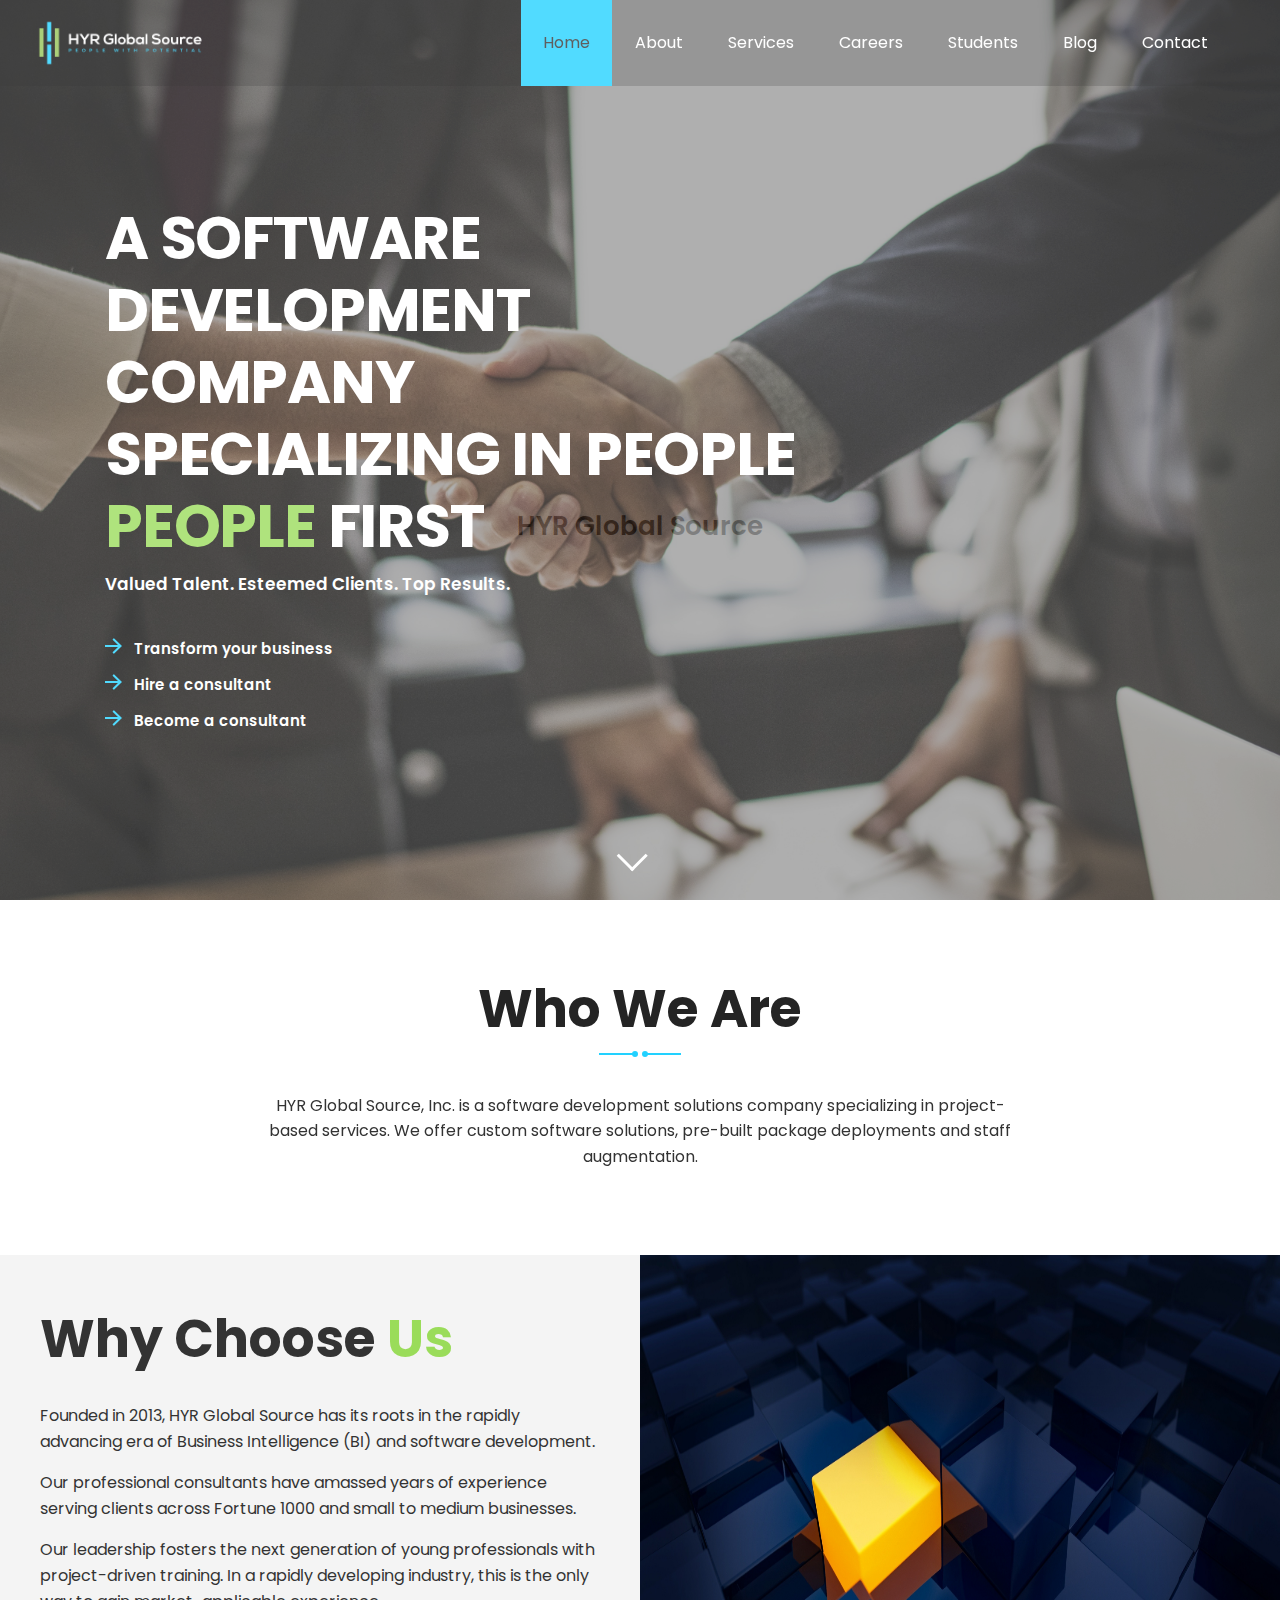
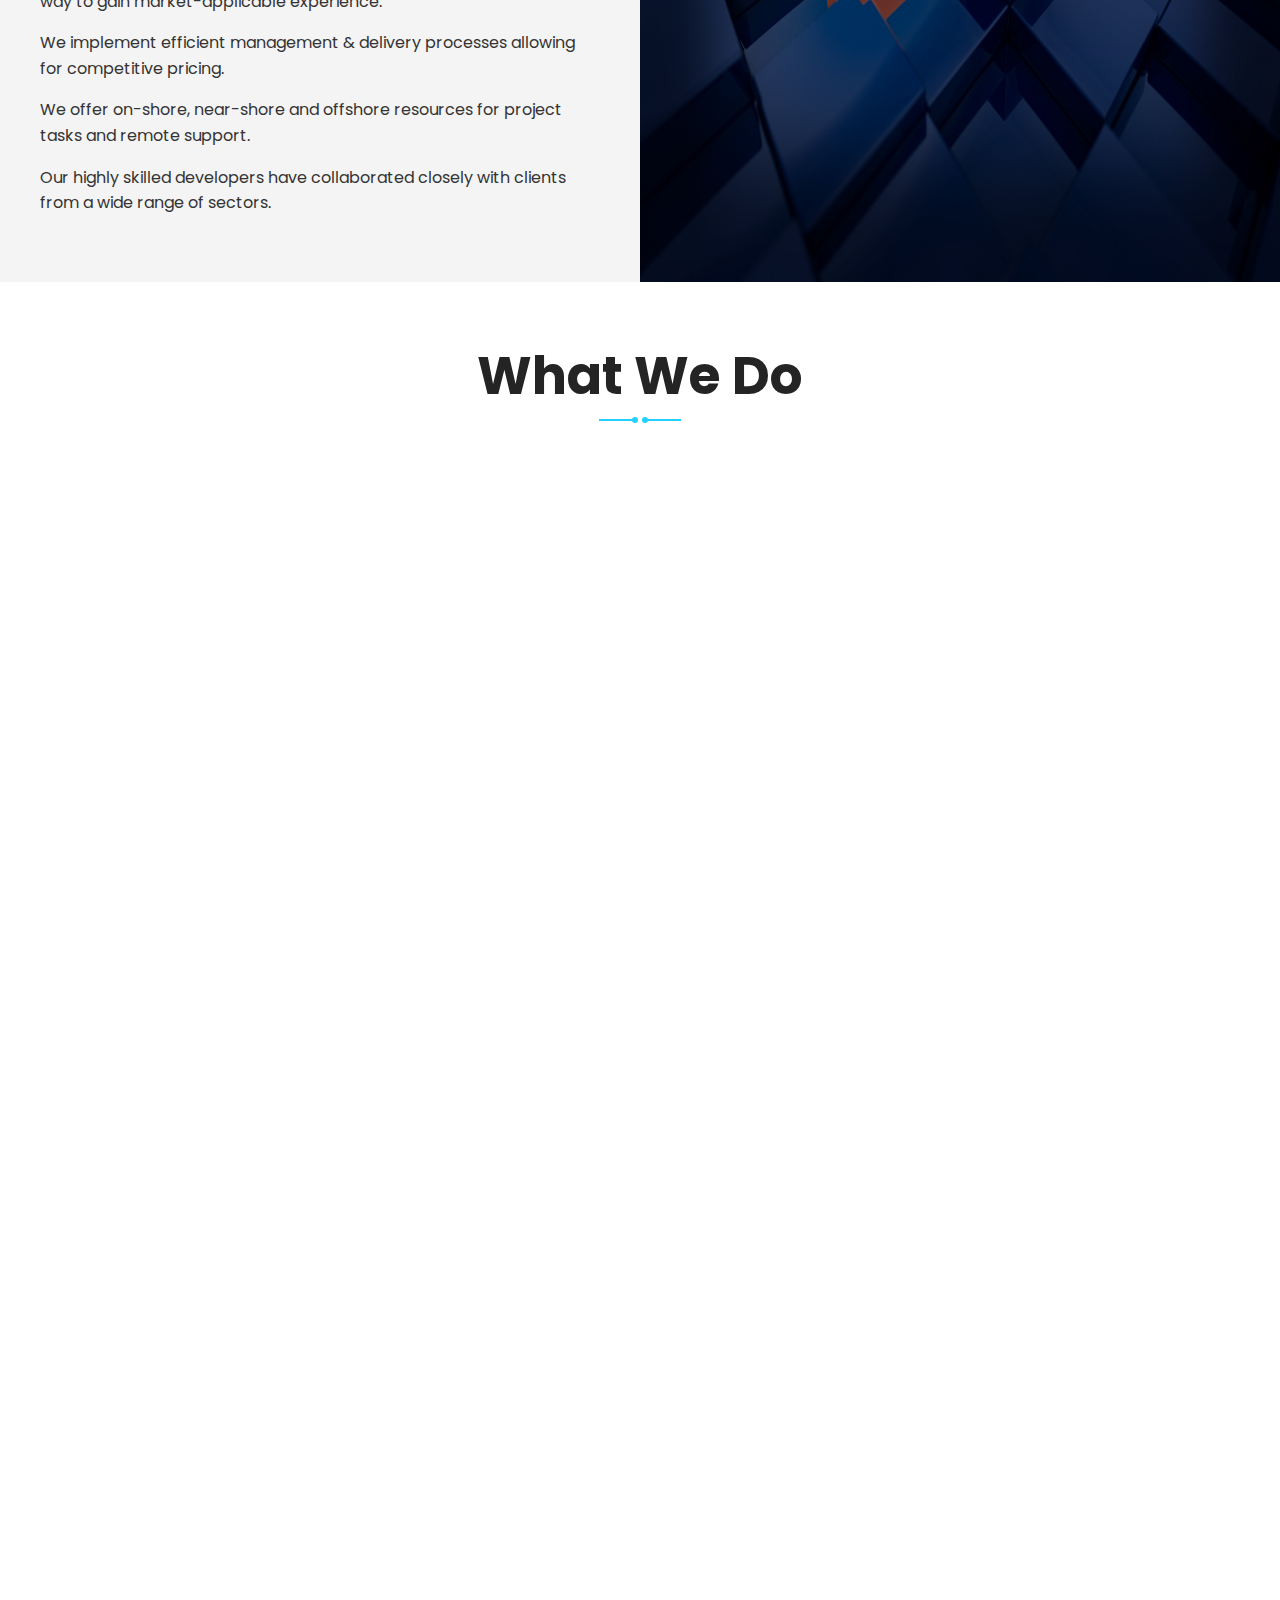
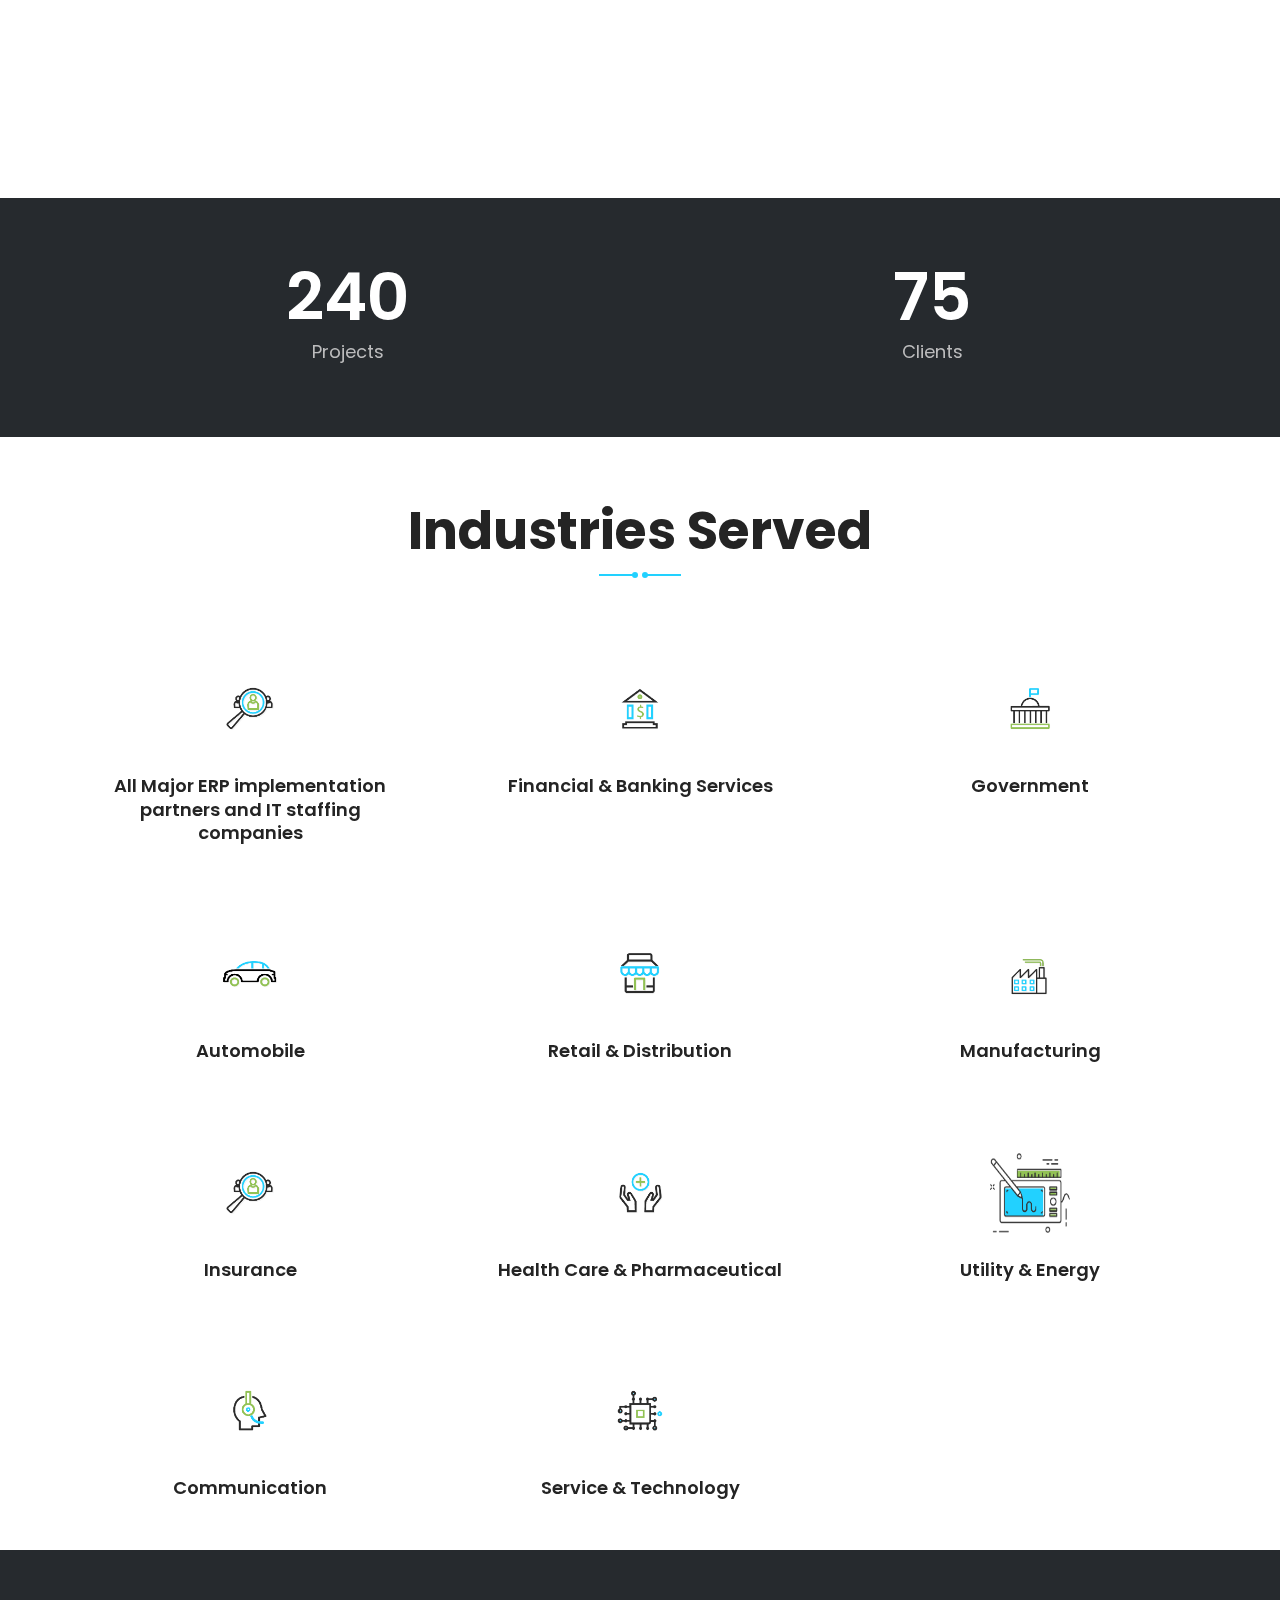
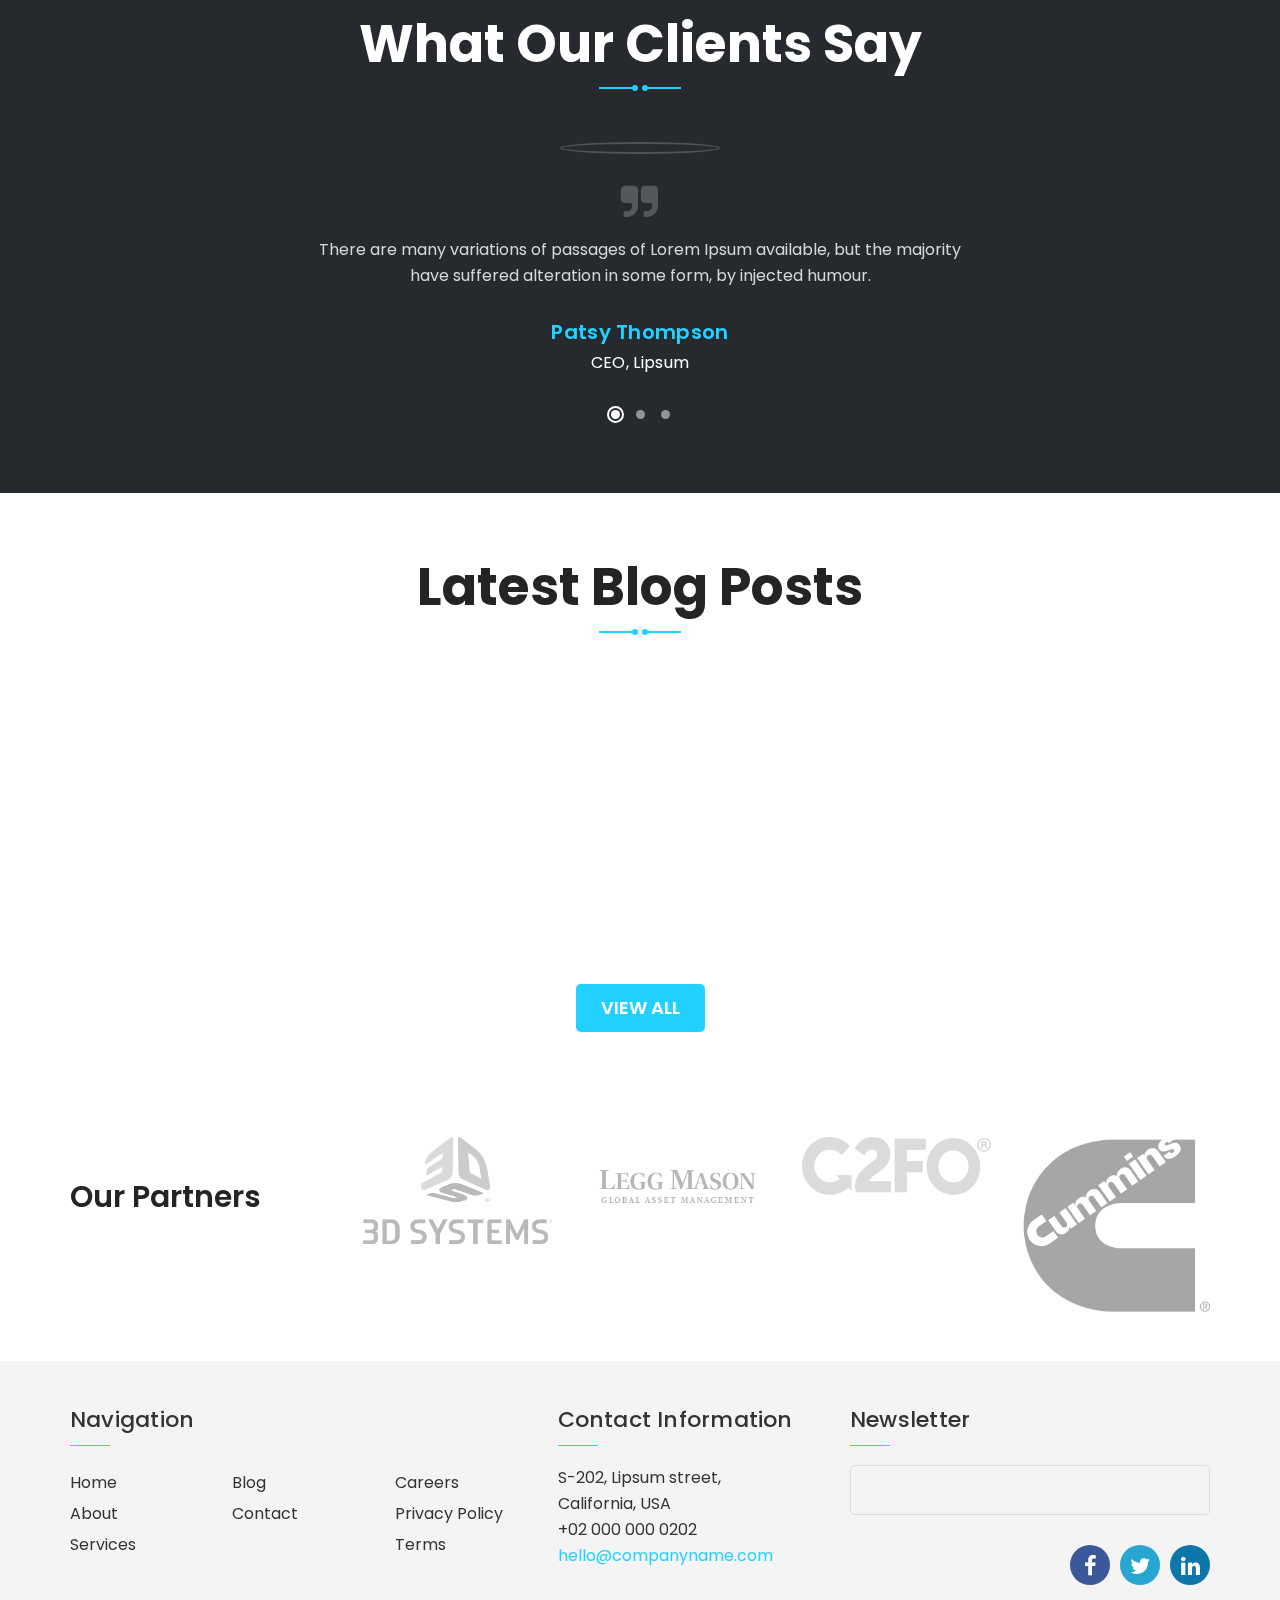
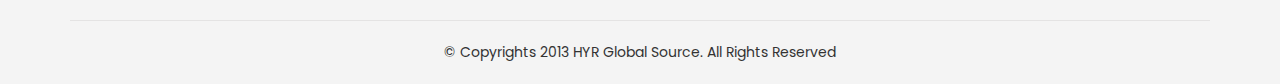
==== commit b225377c: "changes till 25_05:2AM" ====
--- a/angles-placeholders/index.html
+++ b/angles-placeholders/index.html
@@ -1,7 +1,7 @@
 <!DOCTYPE html>
 <html lang="en">
 <head>
-	<title>Angles - Multipurpose One &amp; Multi Page HTML5 template - ThemeForest</title>
+	<title>HYR Global Source</title>
 	<meta charset="utf-8">
     <meta http-equiv="X-UA-Compatible" content="IE=edge">
 	<meta name="viewport" content="width=device-width, initial-scale=1.0">
@@ -39,7 +39,7 @@
             <div class="pl-child pl-double-bounce1"></div>
             <div class="pl-child pl-double-bounce2"></div>
         </div>
-        <h3>Angles</h3>
+        <h3>HYR Global Source</h3>
     </div><!--/.preloader-->
 	<!--PRELOADER END-->
 	
@@ -61,21 +61,9 @@
 								<li><a href="about.html">About</a></li>
 								<li><a href="services.html">Services</a></li>
 								<li><a href="careers.html">Careers</a></li>
-								<li><a href="students.html">Student</a></li>
-								<li><a href="#">Blog</a>
-									<ul>
-										<li><a href="blog.html">Blog single</a></li>
-										<li><a href="blog-with-right-sidebar.html">Blog With Right Sidebar</a></li>
-										<li><a href="blog-with-left-sidebar.html">Blog With Left Sidebar</a></li>
-										<li><a href="blog-detail.html">Blog Detail</a></li>
-									</ul>
-								</li>
-								<li><a href="#">Contact</a>
-									<ul>
-										<li><a href="contact-01.html">Contact 01</a></li>
-										<li><a href="contact-02.html">Contact 02</a></li>
-									</ul>
-								</li>
+								<li><a href="students.html">Students</a></li>
+								<li><a href="blog.html">Blog</a></li>
+								<li><a href="contact.html">Contact</a></li>
 							</ul><!--/.navigation-menu-->
 						</div><!--/.nav-box-->
 					</nav><!--/#navigation-->
@@ -94,9 +82,9 @@
                 	<div class="slider-content">
                     	<div class="container">
 							<div class="row">
-							<div class="col-md-6 col-lg-6 text-left">
-								<h4 style="line-height:40px;">A SOFTWARE DEVELOPMENT COMPANY SPECIALIZING IN PEOPLE <Span class="green-text">PEOPLE</Span> FIRST</h4>	                    
-								<h6 style="margin-bottom:10px;">Valued Talent. Esteemed Clients. Top Results.</h6>
+							<div class="col-md-8 col-lg-8 text-left">
+								<h2 class="banner-heading">A SOFTWARE DEVELOPMENT COMPANY SPECIALIZING IN PEOPLE <Span class="green-text">PEOPLE</Span> FIRST</h2>	                    
+								<h6 style="margin-bottom: 2em; font-size: 17px; margin-top: 3em;">Valued Talent. Esteemed Clients. Top Results.</h6>
 								<div class="home-icon"><img src="images/arrow@2x.png" alt=""><h6>Transform your business</h6></div>
 								<div class="home-icon"><img src="images/arrow@2x.png" alt=""><h6>Hire a consultant</h6></div>
 								<div class="home-icon"><img src="images/arrow@2x.png" alt=""><h6>Become a consultant</h6></div>
@@ -111,15 +99,15 @@
     </section><!--/.banner-section-->
 	<!--BANNER SECTION END-->
 	
-    <section id="main">
+    <p id="main">
     	<!--WHO WE ARE START-->
     	<div id="about-section" class="section">
         	<div class="container text-center">
             	<div class="row">
             		<div class="column col-lg-8 offset-lg-2">
-              			<h2 class="section-title">Who We Are<span></span></h2>
+              			<h2 class="section-title inner-header">Who We Are<span></span></h2>
                         <!-- <h4>We Are Corporate Web Agency</h4> -->
-                        <p>HYR Global Source, Inc. is a software development solutions company specializing in
+                        <p class="inner-paragraph">HYR Global Source, Inc. is a software development solutions company specializing in
 								project-based services. We offer custom software solutions, pre-built package
 								deployments and staff augmentation.</p>
 					</div><!--/.col-->
@@ -133,13 +121,13 @@
         	<div class="row no-margin">
             	<div class="column col-lg-6 no-padding">
                 	<div class="why-choose-contentbox animated-row">
-                    	<h3>Why Choose <span class="green-text">Us</span></span></h3>
-						<p>Founded in 2013, HYR Global Source has its roots in the rapidly advancing era of Business Intelligence (BI) and software development.</p>
-						<p>Our professional consultants have amassed years of experience serving clients across Fortune 1000 and small to medium businesses.</p>
-						<p>Our leadership fosters the next generation of young professionals with project-driven training. In a rapidly developing industry, this is the only way to gain market-applicable experience.</p>
-						<p>We implement efficient management & delivery processes allowing for competitive pricing.</p>
-						<p>We offer on-shore, near-shore and offshore resources for project tasks and remote support.</p>
-						<p>Our highly skilled developers have collaborated closely with clients from a wide range of sectors.</p>
+                    	<h2 class="inner-header">Why Choose <span class="green-text">Us</span></span></h2>
+						<p class="inner-paragraph">Founded in 2013, HYR Global Source has its roots in the rapidly advancing era of Business Intelligence (BI) and software development.</p>
+						<p class="inner-paragraph">Our professional consultants have amassed years of experience serving clients across Fortune 1000 and small to medium businesses.</p>
+						<p class="inner-paragraph">Our leadership fosters the next generation of young professionals with project-driven training. In a rapidly developing industry, this is the only way to gain market-applicable experience.</p>
+						<p class="inner-paragraph">We implement efficient management & delivery processes allowing for competitive pricing.</p>
+						<p class="inner-paragraph">We offer on-shore, near-shore and offshore resources for project tasks and remote support.</p>
+						<p class="inner-paragraph">Our highly skilled developers have collaborated closely with clients from a wide range of sectors.</p>
                     </div><!--/.why-choose-contentbox-->
                 </div><!--/.col-->
                 <div class="column col-lg-6 no-padding">
@@ -161,21 +149,21 @@
 				</div><!--/.row-->
                 <div class="services-list animated-row">
                 	<div class="row">
-                    	<div class="column col-md-6 col-lg-4 animate" data-animate="fadeInUp">
+                    	<div class="column col-md-6 col-lg-4 animate" data-animate="fadeInUp" data-toggle="modal" data-target="#fullStackModal">
                         	<div class="service-col">
 								<img src="images/FullStackDevelopment@2x.png" alt="Full Stack Development" height="60" width="60" style="margin-bottom:25px;">
                             	<h3>Full Stack Development</h3>
                                 <p>Lorem ipsum dolor sit amet, consectetur adipiscing elit, sed do eiusmod tempor incididunt ut labore et dolore.</p>
                             </div><!--/.service-col-->
                         </div><!--/.col-->
-                        <div class="column col-md-6 col-lg-4 animate" data-animate="fadeInUp">
+                        <div class="column col-md-6 col-lg-4 animate" data-animate="fadeInUp" data-toggle="modal" data-target="#digitalTranformationModal">
                         	<div class="service-col">
                             	<img src="images/DigitalTransformation@2x.png" alt="Full Stack Development" height="60" width="60" style="margin-bottom:25px;">
                             	<h3>Digital Transformation</h3>
                                 <p>Lorem ipsum dolor sit amet, consectetur adipiscing elit, sed do eiusmod tempor incididunt ut labore et dolore.</p>
                             </div><!--/.service-col-->
                         </div><!--/.col-->
-                        <div class="column col-md-6 col-lg-4 animate" data-animate="fadeInUp">
+                        <div class="column col-md-6 col-lg-4 animate" data-animate="fadeInUp" data-toggle="modal" data-target="#cloudConsultingModal">
                         	<div class="service-col">
                             	<img src="images/CloudConsulting@2x.png" alt="Full Stack Development" height="60" width="60" style="margin-bottom:25px;">
                             	<h3>Cloud Consulting</h3>
@@ -183,27 +171,70 @@
                             </div><!--/.service-col-->
                         </div><!--/.col-->
                         
-                        <div class="column col-md-6 col-lg-4 animate" data-animate="fadeInUp">
+                        <div class="column col-md-6 col-lg-4 animate" data-animate="fadeInUp" data-toggle="modal" data-target="#mobileDevelopmentModal">
                         	<div class="service-col">
                             	<img src="images/MobileDevelopment@2x.png" alt="Full Stack Development" height="60" width="60" style="margin-bottom:25px;">
                             	<h3>Mobile Development</h3>
                                 <p>Lorem ipsum dolor sit amet, consectetur adipiscing elit, sed do eiusmod tempor incididunt ut labore et dolore.</p>
                             </div><!--/.service-col-->
                         </div><!--/.col-->
-                        <div class="column col-md-6 col-lg-4 animate" data-animate="fadeInUp">
+                        <div class="column col-md-6 col-lg-4 animate" data-animate="fadeInUp" data-toggle="modal" data-target="#oracleErpModal">
                         	<div class="service-col">
                             	<img src="images/OracleERPConsulting@2x.png" alt="Full Stack Development" height="60" width="60" style="margin-bottom:25px;">
                             	<h3>Oracle ERP Consulting</h3>
                                 <p>Lorem ipsum dolor sit amet, consectetur adipiscing elit, sed do eiusmod tempor incididunt ut labore et dolore.</p>
                             </div><!--/.service-col-->
                         </div><!--/.col-->
-                        <div class="column col-md-6 col-lg-4 animate" data-animate="fadeInUp">
+                        <div class="column col-md-6 col-lg-4 animate" data-animate="fadeInUp" data-toggle="modal" data-target="#sapConsultingModal">
                         	<div class="service-col">
                             	<img src="images/SAPConsulting@2x.png" alt="Full Stack Development" height="60" width="60" style="margin-bottom:25px;">
                             	<h3>SAP Consulting</h3>
                                 <p>Lorem ipsum dolor sit amet, consectetur adipiscing elit, sed do eiusmod tempor incididunt ut labore et dolore.</p>
                             </div><!--/.service-col-->
-                        </div><!--/.col-->
+						</div><!--/.col-->
+						<div class="column col-md-6 col-lg-4 animate" data-animate="fadeInUp" data-toggle="modal" data-target="#workDayConsultingModal">
+							<div class="service-col">
+								<img src="images/WorkdayConsulting@2x.png" alt="Full Stack Development" height="60" width="60" style="margin-bottom:25px;">
+								<h3>Work Day Consulting</h3>
+								<p>Lorem ipsum dolor sit amet, consectetur adipiscing elit, sed do eiusmod tempor incididunt ut labore et dolore.</p>
+							</div><!--/.service-col-->
+						</div><!--/.col-->
+						<div class="column col-md-6 col-lg-4 animate" data-animate="fadeInUp" data-toggle="modal" data-target="#salesForceModal">
+							<div class="service-col">
+								<img src="images/Salesforce@2x.png" alt="Full Stack Development" height="60" width="60" style="margin-bottom:25px;">
+								<h3>Sales Force</h3>
+								<p>Lorem ipsum dolor sit amet, consectetur adipiscing elit, sed do eiusmod tempor incididunt ut labore et dolore.</p>
+							</div><!--/.service-col-->
+						</div><!--/.col-->
+						<div class="column col-md-6 col-lg-4 animate" data-animate="fadeInUp" data-toggle="modal" data-target="#dbaModal">
+							<div class="service-col">
+								<img src="images/DBAonDemand@2x.png" alt="Full Stack Development" height="60" width="60" style="margin-bottom:25px;">
+								<h3>DBA On Demand</h3>
+								<p>Lorem ipsum dolor sit amet, consectetur adipiscing elit, sed do eiusmod tempor incididunt ut labore et dolore.</p>
+							</div><!--/.service-col-->
+						</div><!--/.col-->
+						
+						<div class="column col-md-6 col-lg-4 animate" data-animate="fadeInUp" data-toggle="modal" data-target="#etlModal">
+							<div class="service-col">
+								<img src="images/ETLInformaticaData@2x.png" alt="Full Stack Development" height="60" width="60" style="margin-bottom:25px;">
+								<h3>ETL Informatica/Data Stage</h3>
+								<p>Lorem ipsum dolor sit amet, consectetur adipiscing elit, sed do eiusmod tempor incididunt ut labore et dolore.</p>
+							</div><!--/.service-col-->
+						</div><!--/.col-->
+						<div class="column col-md-6 col-lg-4 animate" data-animate="fadeInUp" data-toggle="modal" data-target="#biModal">
+							<div class="service-col">
+								<img src="images/BIReporting@2x.png" alt="Full Stack Development" height="60" width="60" style="margin-bottom:25px;">
+								<h3>BI Reporting</h3>
+								<p>Lorem ipsum dolor sit amet, consectetur adipiscing elit, sed do eiusmod tempor incididunt ut labore et dolore.</p>
+							</div><!--/.service-col-->
+						</div><!--/.col-->
+						<div class="column col-md-6 col-lg-4 animate" data-animate="fadeInUp" data-toggle="modal" data-target="#qaModal">
+							<div class="service-col">
+								<img src="images/QAAutomation@2x.png" alt="Full Stack Development" height="60" width="60" style="margin-bottom:25px;">
+								<h3>QA Automation</h3>
+								<p>Lorem ipsum dolor sit amet, consectetur adipiscing elit, sed do eiusmod tempor incididunt ut labore et dolore.</p>
+							</div><!--/.service-col-->
+						</div><!--/.col-->
                     </div><!--/.row-->
                 </div><!--/.services-list-->
             </div><!--/.container-->
@@ -325,24 +356,51 @@
 		
 		<!--TESTIMONIALS START-->
         <div id="testimonials-section" class="section bg-dark">
-        	<div class="container text-center">
-            	<div class="row">
-            		<div class="column col-lg-8 offset-lg-2 title-col">
-              			<h2 class="section-title">What Our Clients Say<span></span></h2>
+			<div class="container text-center">
+				<div class="row">
+					<div class="column col-lg-8 offset-lg-2 title-col">
+							<h2 class="section-title">What Our Clients Say<span></span></h2>
 					</div><!--/.col-->
 				</div><!--/.row-->
-                <div class="testimonials-row text-white">
-                	<div class="testimonials-slider owl-carousel">
-                    	<div class="item">
+				<div class="testimonials-row text-white">
+					<div class="testimonials-slider owl-carousel">
+						<div class="item">
 							<div class="testimonial-box">
-                            	<div class="circle-impl"></div>
-                            	<p>There are many variations of passages of Lorem Ipsum available, but the majority have suffered alteration in some form, by injected humour.</p>
-                        	</div><!--/.testimonial-box-->
-                        </div><!--/.item-->
-                    </div><!--/.team-slider-->
-                </div><!--/.team-row-->
-            </div><!--/.container-->
-        </div><!--/#testimonials-section-->
+								<figure class="client-image img-round">
+										<img src="http://via.placeholder.com/160x160" alt=""> 
+								</figure><!--/.client-image-->
+								<span class="quote-icon"><i class="fa fa-quote-right" aria-hidden="true"></i></span>
+								<p>There are many variations of passages of Lorem Ipsum available, but the majority have suffered alteration in some form, by injected humour.</p>
+								<h4>Patsy Thompson</h4>
+								<span class="client-designation">CEO, Lipsum</span>
+							</div><!--/.testimonial-box-->
+						</div><!--/.item-->
+						<div class="item">
+							<div class="testimonial-box">
+								<figure class="client-image img-round">
+										<img src="http://via.placeholder.com/160x160" alt="">
+								</figure><!--/.client-image-->
+								<span class="quote-icon"><i class="fa fa-quote-right" aria-hidden="true"></i></span>
+								<p>There are many variations of passages of Lorem Ipsum available, but the majority have suffered alteration in some form, by injected humour.</p>
+								<h4>Patsy Thompson</h4>
+								<span class="client-designation">CEO, Lipsum</span>
+							</div><!--/.testimonial-box-->
+						</div><!--/.item-->
+						<div class="item">
+							<div class="testimonial-box">
+								<figure class="client-image img-round">
+										<img src="http://via.placeholder.com/160x160" alt="">
+								</figure><!--/.client-image-->
+								<span class="quote-icon"><i class="fa fa-quote-right" aria-hidden="true"></i></span>
+								<p>There are many variations of passages of Lorem Ipsum available, but the majority have suffered alteration in some form, by injected humour.</p>
+								<h4>Patsy Thompson</h4>
+								<span class="client-designation">CEO, Lipsum</span>
+							</div><!--/.testimonial-box-->
+						</div><!--/.item-->
+					</div><!--/.team-slider-->
+				</div><!--/.team-row-->
+			</div><!--/.container-->
+		</div><!--/#testimonials-section-->
 		<!--TESTIMONIALS END-->
 		
 		<!--LATEST BLOG START-->
@@ -417,7 +475,46 @@
                 </div><!--/.blog-posts-->
             </div><!--/.container-->
         </div><!--/#blog-section-->
-		<!--LATEST BLOG END-->		
+		<!--LATEST BLOG END-->
+		
+		<!--OUR PARTNERS START-->
+        <div id="partners-section" class="section">
+			<div class="container">
+				<div class="row">
+					<div class="column col-md-3 mt-40">
+						<h3>Our Partners</h3>
+					</div><!--/.col-->
+					<div class="column col-md-9">
+						<div class="partners-slider owl-carousel">
+							<figure><img src="images/ClientLogo/3D_Systems_Logo.png"></figure>
+							<figure><img src="images//ClientLogo/86fd0a0aed9ef61be24d0478f6ad0481.jpg" alt=""></figure>
+							<figure><img src="images/ClientLogo/854c21ac-340c-11e7-9869-06c182e4d011.png" alt=""></figure>
+							<figure><img src="images/ClientLogo/1200px-Cummins_logo.svg.png" alt=""></figure>
+							<figure><img src="images/ClientLogo/12481.png" alt=""></figure>
+							<figure><img src="images/ClientLogo/Biogen-Logo-PNG-Transparent.png" alt=""></figure>
+							<figure><img src="images/ClientLogo/caterpillar-logo-caterpillar-logo-caterprillar-symbol-meaning-history-and-evolution.png" alt=""></figure>
+							<figure><img src="images/ClientLogo/crl_logo.png" alt=""></figure>
+							<figure><img src="images/ClientLogo/GEA-MainLogo.png" alt=""></figure>
+							<figure><img src="images/ClientLogo/harper-college-logo-png-transparent.png" alt=""></figure>
+							<figure><img src="images/ClientLogo/HC_Reg-Apprenticeships_Blue_stk.png" alt=""></figure>
+							<figure><img src="images/ClientLogo/Jeppesen_logo_logotype.png" alt=""></figure>
+							<figure><img src="images/ClientLogo/Jeppesen-shadow-1.png" alt=""></figure>
+							<figure><img src="images/ClientLogo/kisspng-3d-systems-3d-printing-geomagic-manufacturing-3d-logo-5adac49fab5487.9917444015242866237018.jpg" alt=""></figure>
+							<figure><img src="images/ClientLogo/kisspng-hilton-hotels-resorts-hilton-worldwide-logo-5b039aa2a769a8.6544046615269628506857.jpg" alt=""></figure>
+							<figure><img src="images/ClientLogo/kisspng-logo-american-express-brand-font-american-express-logo-5b54c1605d1f96.0479342815322811843814.jpg" alt=""></figure>
+							<figure><img src="images/ClientLogo/kisspng-ulta-beauty-cosmetics-beauty-parlour-ultamate-rewa-flyer-beauty-salon-5b4032fb9cc5d6.3186293915309340116422.jpg" alt=""></figure>
+							<figure><img src="images/ClientLogo/logo-legg-mason-300x100.png" alt=""></figure>
+							<figure><img src="images/ClientLogo/md_homepage_cummins-new.png" alt=""></figure>
+							<figure><img src="images/ClientLogo/purepng.com-charter-communications-logologobrand-logoiconslogos-2515199383979knwj.png" alt=""></figure>
+							<figure><img src="images/ClientLogo/tyj3udy7ayfb40hi6nwq.webp" alt=""></figure>
+							<figure><img src="images/ClientLogo/Usg_corp_logo13.png" alt=""></figure>
+							<figure><img src="images/ClientLogo/View_Inc_Logo.jpg" alt=""></figure>
+						</div><!--/.partner-slider-->
+					</div><!--/.col-->
+				</div><!--/.row-->
+			</div><!--/.container-->
+		</div><!--/#partners-section-->
+		<!--OUR PARTNERS END-->
 	
     <!--FOOTER START-->
     <footer id="foote1" class="bg-grey">
@@ -436,7 +533,6 @@
 							</div><!--/.col-->
 							<div class="column col-md-4 col-lg-4">
 								<ul class="custom-list">
-									<li><a href="#">Work</a></li>
 									<li><a href="blog.html">Blog</a></li>
 									<li><a href="contact.html">Contact</a></li>
 								</ul><!--/.nav-list-->
@@ -487,10 +583,538 @@
             </div><!--/.row-->
             <div class="copyright">
             	&copy; Copyrights 2013 HYR Global Source. All Rights Reserved
-            </div><!--/.copyright-->
+			</div><!--/.copyright-->
         </div><!--/.container-->
     </footer><!--#/footer-->
 	<!--FOOTER END-->
+
+	<div id="fullStackModal" class="modal fade" tabindex="-1" role="dialog" aria-labelledby="myModalLabel" aria-hidden="true">
+		<div class="modal-dialog modal-lg">
+			<div class="modal-content">
+				<div class="modal-header custom-modal-header">
+				<button type="button" class="close close-position" data-dismiss="modal" aria-hidden="true">&times;  </button>
+				<div class="row justify-content-md-center justify-content-lg-center">
+					<div class="col-md-11 col-lg-11">
+						<div class=row>
+							<div class="col-md-3 col-lg-3"><img src="images/FullStackDevelopment@2x.png" alt="Full Stack Development" height="60" width="60" style="margin-bottom:25px;"></div>
+							<div class="col-md-9 col-lg-9">
+								<div>Why</div>
+								<h6>Full Stack Development</h6>
+								<div>with <span style="font-weight:600"> HYR Global Source</span></div>
+							</div>
+						</div>
+					</div>
+				</div>
+				</div>
+				<div class="modal-body">
+				<div class="row justify-content-md-center justify-content-lg-center">
+					<div class="col-md-11 col-lg-11">
+						<p>Our experienced software engineers have extensive end-to-end knowledge that can see your project through from concept to finished product. HYR Global Source Full Stack developers can navigate roles between UX, database, and UI to bring your project to its quality-tested fruition.</p>
+						<p>We are well versed in a variety of development solutions including the popular MEAN stack, consisting of Mongo DB, Express, Angular and Node.js, as well as MERN Stack, consisting of Mongo DB, Express, React, Redux and Node.js.</p>
+					</div>
+				</div>
+				<div class="row justify-content-md-center justify-content-lg-center bg-grey" style="margin-top: 30px">
+					<div class="col-md-11 col-lg-11" style="padding: 20px 0">
+						<h6>Front-end technologies and tools we use include:</h6>
+						<ul>
+							<li>React</li>
+							<li>Angular JS</li>
+							<li>Vue.js</li>
+							<li>Bootstrap</li>
+							<li>Ember.js</li>
+						</ul>
+						<h6>Front-end technologies and tools we use include:</h6>
+						<ul>
+							<li>JavaScript</li>
+							<li>Node.js</li>
+							<li>Ruby on Rails</li>
+						</ul>
+					</div>
+				</div>	
+				</div>
+			</div>
+			</div>
+	</div>
+
+	<div id="digitalTranformationModal" class="modal fade" tabindex="-1" role="dialog" aria-labelledby="myModalLabel" aria-hidden="true">
+		<div class="modal-dialog modal-lg">
+			<div class="modal-content">
+				<div class="modal-header custom-modal-header">
+				<button type="button" class="close close-position" data-dismiss="modal" aria-hidden="true">&times;  </button>
+				<div class="row justify-content-md-center justify-content-lg-center">
+					<div class="col-md-11 col-lg-11">
+						<div class=row>
+							<div class="col-md-3 col-lg-3"><img src="images/DigitalTransformation@2x.png" alt="Full Stack Development" height="60" width="60" style="margin-bottom:25px;"></div>
+							<div class="col-md-9 col-lg-9">
+								<h6>Digital Transformation</h6>
+								<p>HYR Global Source Can Help You Adopt the Right Digital Processes to Achieve Your Strategic Business Goals.</p>
+							</div>
+						</div>
+					</div>
+				</div>
+				</div>
+				<div class="modal-body">
+				<div class="row justify-content-md-center justify-content-lg-center">
+					<div class="col-md-11 col-lg-11">
+						<p>From vision to execution, our consultants can help you determine the platforms, tools and practices you need in place to become a successful digital business. As a people-first company, we recognize that digital transformation is not only about the technology, but about how your organization’s culture and teams work around this workplace conversion. Our experienced consultants are ready to augment your staff to assist in meeting the challenges of your digital transformation.</p>
+					</div>
+				</div>
+				<div class="row justify-content-md-center justify-content-lg-center bg-grey" style="margin-top: 30px">
+					<div class="col-md-11 col-lg-11" style="padding: 20px 0">
+						<h6>Our developers are skilled in the areas of:</h6>
+						<ul>
+							<li>Project planning and management</li>
+							<li>Business Intelligence readiness assessments</li>
+							<li>Solution Architecture and Data Modeling/Architect services</li>
+							<li>Tool selections and recommendations (build versus buy)</li>
+							<li>Team integration through implementation and beyond</li>
+						</ul>
+					</div>
+				</div>	
+				</div>
+			</div>
+		</div>
+	</div>
+
+	<div id="cloudConsultingModal" class="modal fade" tabindex="-1" role="dialog" aria-labelledby="myModalLabel" aria-hidden="true">
+		<div class="modal-dialog modal-lg">
+			<div class="modal-content">
+				<div class="modal-header custom-modal-header">
+				<button type="button" class="close close-position" data-dismiss="modal" aria-hidden="true">&times;  </button>
+				<div class="row justify-content-md-center justify-content-lg-center">
+					<div class="col-md-11 col-lg-11">
+						<div class=row>
+							<div class="col-md-3 col-lg-3"><img src="images/DigitalTransformation@2x.png" alt="Full Stack Development" height="60" width="60" style="margin-bottom:25px;"></div>
+							<div class="col-md-9 col-lg-9">
+								<h6>Find Your Full Potential in the Cloud with HYR Global Source Consulting</h6>
+							</div>
+						</div>
+					</div>
+				</div>
+				</div>
+				<div class="modal-body">
+				<div class="row justify-content-md-center justify-content-lg-center">
+					<div class="col-md-11 col-lg-11">
+						<p>Our expert consultants empower companies to successfully execute leaps and journeys into software and technology solutions, and our service is no different when comes to cloud migration and management. </p>
+						<p>Whether it’s a large-scale migration or a non-standard project, it’s likely that your team could benefit from a specialized consultant who can help streamline your strategy and implementation, and assist with smoothing out processes and enabling management—maximizing your budget and minimizing the stress and chaos experienced by your IT team and departments.</p>
+					</div>
+				</div>
+				<div class="row justify-content-md-center justify-content-lg-center bg-grey" style="margin-top: 30px">
+					<div class="col-md-11 col-lg-11" style="padding: 20px 0">
+						<h6>HYR Global Source delivers top cloud consultants that have the expertise, tools and experience to assist with your company’s cloud solutions in the following areas:</h6>
+						<ul>
+							<li>Cloud Migration</li>
+							<li>Cloud Enablement</li>
+							<li>Management and Optimization</li>
+							<li>Managed Security</li>
+						</ul>
+					</div>
+				</div>	
+				</div>
+			</div>
+		</div>
+	</div>
+
+	<div id="mobileDevelopmentModal" class="modal fade" tabindex="-1" role="dialog" aria-labelledby="myModalLabel" aria-hidden="true">
+		<div class="modal-dialog modal-lg">
+			<div class="modal-content">
+				<div class="modal-header custom-modal-header">
+				<button type="button" class="close close-position" data-dismiss="modal" aria-hidden="true">&times;  </button>
+				<div class="row justify-content-md-center justify-content-lg-center">
+					<div class="col-md-11 col-lg-11">
+						<div class=row>
+							<div class="col-md-3 col-lg-3"><img src="images/DigitalTransformation@2x.png" alt="Full Stack Development" height="60" width="60" style="margin-bottom:25px;"></div>
+							<div class="col-md-9 col-lg-9">
+								<h6>Your Mobile Development Solutions in Our Hands Puts</h6>
+								<h6>Your Business in Customers’ Hands.</h6>
+							</div>
+						</div>
+					</div>
+				</div>
+				</div>
+				<div class="modal-body">
+				<div class="row justify-content-md-center justify-content-lg-center">
+					<div class="col-md-11 col-lg-11">
+						<h6>How Mobile Development can boost your business</h6>
+						<ul>
+							<li>Create a direct channel for reaching your customers.</li>
+							<li>Promotes brand awareness.</li>
+							<li>Increase sales.</li>
+							<li>Learn about your customers.</li>
+							<li>Get an edge over competitors who haven’t gone mobile.</li>
+							<li>Always be accessible.</li>
+						</ul>
+					</div>
+				</div>
+				<div class="row justify-content-md-center justify-content-lg-center bg-grey" style="margin-top: 30px">
+					<div class="col-md-11 col-lg-11" style="padding: 20px 0">
+						<h6>What Mobile Development with HYR Global Source brings to your business</h6>
+						<p>With over half of all web traffic generated on mobile devices, we understand that you want your valued customers to have convenient access to your business. And we’ve got the Mobile Development experience and resources to build and implement the software you require with the design and feel you want. Our engineers can:</p>
+						<ul>
+							<li>Integrate your mobile with your existing web-based application.</li>
+							<li>Quickly and efficiently build your apps for iOS and Android platforms.</li>
+							<li>Design a stand-alone mobile app.</li>
+							<li>Implement custom software to suit your needs.</li>
+							<li>Augment your in-house team if you’ve already begun mobile development.</li>
+						</ul>
+					</div>
+				</div>	
+				</div>
+			</div>
+		</div>
+	</div>
+
+	<div id="oracleErpModal" class="modal fade" tabindex="-1" role="dialog" aria-labelledby="myModalLabel" aria-hidden="true">
+		<div class="modal-dialog modal-lg">
+			<div class="modal-content">
+				<div class="modal-header custom-modal-header">
+				<button type="button" class="close close-position" data-dismiss="modal" aria-hidden="true">&times;  </button>
+				<div class="row justify-content-md-center justify-content-lg-center">
+					<div class="col-md-11 col-lg-11">
+						<div class=row>
+							<div class="col-md-3 col-lg-3"><img src="images/DigitalTransformation@2x.png" alt="Full Stack Development" height="60" width="60" style="margin-bottom:25px;"></div>
+							<div class="col-md-9 col-lg-9">
+								<h6>Oracle ERP Consulting</h6>
+								<p>Be Confident in Your Data with HYR Global Source ERP Consulting</p>
+							</div>
+						</div>
+					</div>
+				</div>
+				</div>
+				<div class="modal-body">
+					<div class="row justify-content-md-center justify-content-lg-center">
+						<div class="col-md-11 col-lg-11">
+							<p>As Oracle has continued to develop a sophisticated portfolio of software applications to address the increasing needs of modern businesses, our HYR Global Source consultants have continued to update and refine their skill sets to ensure expertise relevant to your business needs.</p>
+							<p>Over the years, our professionals have developed extensive proficiency in Oracle ERP consulting. Our consultants are versed in the intricacies and optimization of Oracle Fusion Applications, Oracle E-Business Suite, and PeopleSoft Enterprise implementations. With cost-effective Oracle ERP Cloud solutions, we can help your small to medium business leverage the same ERP heft that larger enterprises do.</p>
+						</div>
+					</div>
+					<div class="row justify-content-md-center justify-content-lg-center bg-grey" style="margin-top: 30px">
+						<div class="col-md-11 col-lg-11" style="padding: 20px 0">
+							<h6>HYR Global Source provides experts that quickly and efficiently integrate with your IT team to guide them through:</h6>
+							<ul>
+								<li>Strategic Planning</li>
+								<li>Procedural Review</li>
+								<li>Data Collection and Clean-Up</li>
+								<li>Training and QA</li>
+								<li>Go Live Assessment</li>
+							</ul>
+						</div>
+					</div>
+					<div class="row justify-content-md-center justify-content-lg-center" style="margin-top: 30px">
+						<div class="col-md-11 col-lg-11">
+							<h6>Six Ways Oracle ERP Implementation with HYR Global Can Benefit Your Business</h6>
+							<ol>
+								<li>Improves business insight with real-time reports.</li>
+								<li>Lowers operational costs through streamlined processes.</li>
+								<li>Enhances collaboration between users sharing data.</li>
+								<li>Improves efficiency through a common user experience.</li>
+								<li>Creates a consistent business infrastructure.</li>
+								<li>Reduces risks with improved data integrity.</li>
+							</ol>
+							<p>Contact us today to begin discussing your ERP solutions with one of our experienced consultants.</p>
+						</div>
+					</div>	
+				</div>
+			</div>
+		</div>
+	</div>
+
+	<div id="sapConsultingModal" class="modal fade" tabindex="-1" role="dialog" aria-labelledby="myModalLabel" aria-hidden="true">
+		<div class="modal-dialog modal-lg">
+			<div class="modal-content">
+				<div class="modal-header custom-modal-header">
+				<button type="button" class="close close-position" data-dismiss="modal" aria-hidden="true">&times;  </button>
+				<div class="row justify-content-md-center justify-content-lg-center">
+					<div class="col-md-11 col-lg-11">
+						<div class=row>
+							<div class="col-md-3 col-lg-3"><img src="images/SAPConsulting@2x.png" alt="Full Stack Development" height="60" width="60" style="margin-bottom:25px;"></div>
+							<div class="col-md-9 col-lg-9">
+								<h6>Leverage Our SAP Consultants for Your Next SAP Project</h6>
+							</div>
+						</div>
+					</div>
+				</div>
+				</div>
+				<div class="modal-body">
+					<div class="row justify-content-md-center justify-content-lg-center">
+						<div class="col-md-11 col-lg-11">
+							<p>With HYR Global Source your business has access to our top SAP consultants who can provide solutions and services tailored to your business needs. From our experts’ comprehensive assessment capabilities to their extensive knowledge of SAP technology, we can deliver the expertise your IT team requires.</p>
+						</div>
+					</div>
+					<div class="row justify-content-md-center justify-content-lg-center bg-grey" style="margin-top: 30px">
+						<div class="col-md-11 col-lg-11" style="padding: 20px 0">
+							<h6>For your SAP projects, HYR Global Source consultants can implement a wide range of SAP software, including:</h6>
+							<ul>
+								<li>SAP S/4HANA</li>
+								<li>SAP Business ByDesign</li>
+								<li>SAP Business One</li>
+								<li>SAP SuccessFactors.</li>
+							</ul>
+						</div>
+					</div>
+					<div class="row justify-content-md-center justify-content-lg-center" style="margin-top: 30px">
+						<div class="col-md-11 col-lg-11">
+							<p>SAP consulting services are a cost-effective way to augment your team’s SAP Application Management and Enhancement requirements. Hire our experienced professionals to oversee day-to-day technical support needed to optimize your SAP solutions.</p>
+							<p>HRY Global Source delivers consultants with hard-to-find skillsets, a people-first mentality, and the professionalism to integrate quickly and smoothly with your IT team in order to streamline implementation and management of SAP solutions.</p>
+						</div>
+					</div>	
+				</div>
+			</div>
+		</div>
+	</div>
+
+	<div id="workDayConsultingModal" class="modal fade" tabindex="-1" role="dialog" aria-labelledby="myModalLabel" aria-hidden="true">
+		<div class="modal-dialog modal-lg">
+			<div class="modal-content">
+				<div class="modal-header custom-modal-header">
+				<button type="button" class="close close-position" data-dismiss="modal" aria-hidden="true">&times;  </button>
+				<div class="row justify-content-md-center justify-content-lg-center">
+					<div class="col-md-11 col-lg-11">
+						<div class=row>
+							<div class="col-md-3 col-lg-3"><img src="images/WorkdayConsulting@2x.png" alt="Full Stack Development" height="60" width="60" style="margin-bottom:25px;"></div>
+							<div class="col-md-9 col-lg-9">
+								<h6>Workday Consulting</h6>
+								<p>Experienced Workday Software Solutions Professionals</p>
+							</div>
+						</div>
+					</div>
+				</div>
+				</div>
+				<div class="modal-body">
+					<div class="row justify-content-md-center justify-content-lg-center">
+						<div class="col-md-11 col-lg-11">
+							<p>HYR Global Source’s experienced consultants are adept at assessing your project needs and implementing the Workday software product line. Whether you’re looking to gain insights into your business operations and financials, align your processes, or better manage human capital, our software specialists have the expertise to make Workday applications work for you and give your business a cost-effective edge over even larger competitors.</p>
+						</div>
+					</div>
+					<div class="row justify-content-md-center justify-content-lg-center bg-grey" style="margin-top: 30px">
+						<div class="col-md-11 col-lg-11" style="padding: 20px 0">
+							<h6>HYR Global Source Offers Expert Consulting in the Following Workday Solutions: </h6>
+							<ul>
+								<li><p style="font-weight:600; display:inline">Workday Project and Work Management—</p><p style="display: inline">Allows your company to efficiently plan, staff, track, manage and analyze what is needed to meet your business goals. Our expert consultants can seamlessly unify with Workday Human Capital Management and Workday Financial Management applications.</p></li>
+								<li><p style="font-weight:600; display:inline">Workday Human Capital Management—</p><p style="display: inline">Streamline your HR and Talent Management into a single system-of-record.</p></li>
+								<li><p style="font-weight:600; display:inline">Workday Financials Management—</p><p style="display: inline">An ERP financials solution that offers a wide variety of finance and accounting capabilities, real-time business insights, and fully auditable process management. Workday ERP has functionality uniquely designed for many industries in which our experts have experience consulting, including:  financial services, professional services, healthcare, hospitality, business services, software and Internet services, education, government, and non-profit sectors.</p></li>
+							</ul>
+							<p>Workday’s seamless cloud ERP system enables small to medium businesses to gain a competitive edge. Contact HYR Global Source today for an expert Workday consultant.</p>
+						</div>
+					</div>	
+				</div>
+			</div>
+		</div>
+	</div>
+
+	<div id="salesForceModal" class="modal fade" tabindex="-1" role="dialog" aria-labelledby="myModalLabel" aria-hidden="true">
+		<div class="modal-dialog modal-lg">
+			<div class="modal-content">
+				<div class="modal-header custom-modal-header">
+				<button type="button" class="close close-position" data-dismiss="modal" aria-hidden="true">&times;  </button>
+				<div class="row justify-content-md-center justify-content-lg-center">
+					<div class="col-md-11 col-lg-11">
+						<div class=row>
+							<div class="col-md-3 col-lg-3"><img src="images/Salesforce@2x.png" alt="Full Stack Development" height="60" width="60" style="margin-bottom:25px;"></div>
+							<div class="col-md-9 col-lg-9">
+								<h6>Sales Force</h6>
+								<p>HYR Global Source for Top Salesforce Developers</p>
+							</div>
+						</div>
+					</div>
+				</div>
+				</div>
+				<div class="modal-body">
+					<div class="row justify-content-md-center justify-content-lg-center">
+						<div class="col-md-11 col-lg-11">
+							<p>Our consultants have the experience and the expertise to make Salesforce an integral part of your business. We can augment your team with project inception, project management, implementation, systems integration, test automation and execution, data migration, and reporting/analytics and deployment. Our Salesforce solutions can be quickly and efficiently expedited to help maximize your project budget.</p>
+							<p>As a prominent CRM solution on the market, Salesforce has a wide array of options in terms of features, existing solution components, integration, and development efficiency. Our consultants are versed in a variety of scenarios in which Salesforce can fit your business. Cloud-based, integrated server, fully custom and customizable pre-built applications are available, and our highly qualified Salesforce consultants are available to guide you in assessing your requirements.</p>
+							<p>HYR Global Source provides services and resources across a wide array of industries and can implement Salesforce Cloud Services for Marketing, Service, Community, Commerce, Analytics, and App platforms.</p>
+						</div>
+					</div>
+				</div>
+			</div>
+		</div>
+	</div>
+
+	<div id="dbaModal" class="modal fade" tabindex="-1" role="dialog" aria-labelledby="myModalLabel" aria-hidden="true">
+		<div class="modal-dialog modal-lg">
+			<div class="modal-content">
+				<div class="modal-header custom-modal-header">
+				<button type="button" class="close close-position" data-dismiss="modal" aria-hidden="true">&times;  </button>
+				<div class="row justify-content-md-center justify-content-lg-center">
+					<div class="col-md-11 col-lg-11">
+						<div class=row>
+							<div class="col-md-3 col-lg-3"><img src="images/DBAonDemand@2x.png" alt="Full Stack Development" height="60" width="60" style="margin-bottom:25px;"></div>
+							<div class="col-md-9 col-lg-9">
+								<h6>DBA On Demand</h6>
+								<p>Trusted Monitoring and Support for Your Database and Oracle EBS Technology Stack</p>
+							</div>
+						</div>
+					</div>
+				</div>
+				</div>
+				<div class="modal-body">
+					<div class="row justify-content-md-center justify-content-lg-center">
+						<div class="col-md-11 col-lg-11">
+							<p>Why trust HYR Global Source with your DBA on Demand service? Because we provide experienced senior Oracle DBAs. We offer full support of RAC, Data Guard, Disaster Recovery and other advanced Oracle environments. We will customize our service to fit your unique DBA needs. If your DBA team needs occasional help, supplemental service, or fully managed service, our DBA on Demand professionals can accommodate you for your most cost-effective approach to support and monitoring.</p>
+						</div>
+					</div>
+					<div class="row justify-content-md-center justify-content-lg-center bg-grey" style="margin-top: 30px">
+						<div class="col-md-11 col-lg-11" style="padding: 20px 0">
+							<h6>Benefits of DBA on Demand with HYR Global Source:</h6>
+							<ul>
+								<li>24/7 database and Oracle EBS technology stack monitoring</li>
+								<li>Proactive database administration</li>
+								<li>Quick response time for emergencies</li>
+								<li>Active issue management</li>
+								<li>Backup and recovery monitoring</li>
+								<li>Installations, patches, minor point release upgrades</li>
+								<li>24/7 on-call, live support</li>
+								<li>Custom support for Oracle E-Business Suite</li>
+							</ul>
+							<p></p>
+						</div>
+					</div>
+				</div>
+			</div>
+		</div>
+	</div>
+
+	<div id="etlModal" class="modal fade" tabindex="-1" role="dialog" aria-labelledby="myModalLabel" aria-hidden="true">
+		<div class="modal-dialog modal-lg">
+			<div class="modal-content">
+				<div class="modal-header custom-modal-header">
+				<button type="button" class="close close-position" data-dismiss="modal" aria-hidden="true">&times;  </button>
+				<div class="row justify-content-md-center justify-content-lg-center">
+					<div class="col-md-11 col-lg-11">
+						<div class=row>
+							<div class="col-md-3 col-lg-3"><img src="images/ETLInformaticaData@2x.png" alt="Full Stack Development" height="60" width="60" style="margin-bottom:25px;"></div>
+							<div class="col-md-9 col-lg-9">
+								<h6>ETL Informatica/Data Stage</h6>
+								<p>Complementing Your Business Intelligence with Custom Data Solutions</p>
+							</div>
+						</div>
+					</div>
+				</div>
+				</div>
+				<div class="modal-body">
+					<div class="row justify-content-md-center justify-content-lg-center">
+						<div class="col-md-11 col-lg-11">
+							<p>HYR Global Source is a trusted ETL developer resource. Extracting, transforming, cleaning up and loading your data into your custom data warehouse is a complex undertaking. ETL tools offer a cost-effective way to accomplish data Integration. Our consultants are versed in both Informatica and DataStage, as well as other ETL architecture.</p>
+						</div>
+					</div>
+					<div class="row justify-content-md-center justify-content-lg-center bg-grey" style="margin-top: 30px">
+						<div class="col-md-11 col-lg-11" style="padding: 20px 0">
+							<h6>HYR Global Source Data Integrations Services Include:</h6>
+							<ul>
+								<li><p style="font-weight:600; display:inline">Determining Your Data Storage Needs—</p><p style="display: inline">Our developers will analyze your current data situation and figure out your company’s exact storage needs.</p></li>
+								<li><p style="font-weight:600; display:inline">Designing and Creating Your Data Warehouse—</p><p style="display: inline">HYR Global Source consultants are highly skilled at customizing data warehousing systems based on specific business needs. They will work with your IT team to build the data warehouse you require.</p></li>
+								<li><p style="font-weight:600; display:inline">Extracting, Transforming and Loading Your Data—</p><p style="display: inline">Our experienced ETL developers extract and transfer data to your custom data warehouse, using ETL tools, such as Informatica and DataStage. They are adept at mapping and workflow, and have the SQL, parameterization and scripting language skills required to expedite your data transfer.</p></li>
+								<li><p style="font-weight:600; display:inline">Testing and Troubleshooting—</p><p style="display: inline">Count on HYR Global Source developers to test their designs and fix any problems. Our experts are vetted for their organizational skills, creative critical thinking and resolve that allows them to efficiently address any debugging or unexpected issues.</p></li>
+							</ul>
+						</div>
+					</div>	
+				</div>
+			</div>
+		</div>
+	</div>
+
+	<div id="biModal" class="modal fade" tabindex="-1" role="dialog" aria-labelledby="myModalLabel" aria-hidden="true">
+		<div class="modal-dialog modal-lg">
+			<div class="modal-content">
+				<div class="modal-header custom-modal-header">
+				<button type="button" class="close close-position" data-dismiss="modal" aria-hidden="true">&times;  </button>
+				<div class="row justify-content-md-center justify-content-lg-center">
+					<div class="col-md-11 col-lg-11">
+						<div class=row>
+							<div class="col-md-3 col-lg-3"><img src="images/BIReporting@2x.png" alt="Full Stack Development" height="60" width="60" style="margin-bottom:25px;"></div>
+							<div class="col-md-9 col-lg-9">
+								<h6>BI Reporting</h6>
+								<p>Improve Your Bottom Line with Business Reporting Solutions</p>
+							</div>
+						</div>
+					</div>
+				</div>
+				</div>
+				<div class="modal-body">
+					<div class="row justify-content-md-center justify-content-lg-center">
+						<div class="col-md-11 col-lg-11">
+							<p>If the goal of Business Intelligence is to see, understand and act upon data, Business Reporting is the implementation of reporting tools and systems that enable end-users to see and understand data in a way that can be analyzed and acted upon.</p>
+							<p>HYR Global Source developers are adept at implementing and managing Business Reporting across a spectrum of industries. Our consultants work with your team to create solutions that are understandable to end-users and conducive to quick and intuitive analysis. Some of the analytical OLTP reporting solutions we use, reporting directly from the Oracle E-Business Suite OLTP database, include:</p>
+							<ul>
+								<li>Noetix Views</li>
+								<li>EIS Technologies</li>
+								<li>Oracle Discoverer</li>
+								<li>Oracle Daily Business Intelligence</li>
+							</ul>
+
+						</div>
+					</div>
+					<div class="row justify-content-md-center justify-content-lg-center bg-grey" style="margin-top: 30px">
+						<div class="col-md-11 col-lg-11" style="padding: 20px 0">
+							<h6>Benefits of Business Reporting:</h6>
+							<ul>
+								<li>Empowers end-users with the knowledge to become experts in their fields.</li>
+								<li>Having the underlying figures to back up decision-making.</li>
+								<li>Gain insights into trends in your business.</li>
+								<li>Know your customers better.</li>
+								<li>Use current and historical data for predictive analytics.</li>
+							</ul>
+						</div>
+					</div>	
+				</div>
+			</div>
+		</div>
+	</div>
+
+	<div id="qaModal" class="modal fade" tabindex="-1" role="dialog" aria-labelledby="myModalLabel" aria-hidden="true">
+		<div class="modal-dialog modal-lg">
+			<div class="modal-content">
+				<div class="modal-header custom-modal-header">
+				<button type="button" class="close close-position" data-dismiss="modal" aria-hidden="true">&times;  </button>
+				<div class="row justify-content-md-center justify-content-lg-center">
+					<div class="col-md-11 col-lg-11">
+						<div class=row>
+							<div class="col-md-3 col-lg-3"><img src="images/QAAutomation@2x.png" alt="Full Stack Development" height="60" width="60" style="margin-bottom:25px;"></div>
+							<div class="col-md-9 col-lg-9">
+								<h6>QA Automation</h6>
+								<p>Experienced QA Automation Specialists</p>
+							</div>
+						</div>
+					</div>
+				</div>
+				</div>
+				<div class="modal-body">
+					<div class="row justify-content-md-center justify-content-lg-center">
+						<div class="col-md-11 col-lg-11">
+							<p>HYR Global Source is a leader in providing quality assurance experts to carry out Automation Testing for Web, Mobile and API. Our QA professionals can seamlessly assimilate with your team’s workflow to deliver swift results. We have years of experience in a wide variety of industries and have hands-on, deep domain knowledge of standard technologies and frameworks.</p>
+							<h6>Why Choose Automation Testing Over Manual Testing?</h6>
+							<ul>
+								<li>Save labor cost</li>
+								<li>Get to market faster by running parallel, simultaneous tests</li>
+								<li>Test more complicated business scenarios</li>
+								<li>Less human error</li>
+								<li>24/7 testing</li>
+								<li>Detect bugs during development phase</li>
+								<li>Extensive generated reports</li>
+								<li>Perfect for user environment simulation</li>
+							</ul>
+
+						</div>
+					</div>
+					<div class="row justify-content-md-center justify-content-lg-center bg-grey" style="margin-top: 30px">
+						<div class="col-md-11 col-lg-11" style="padding: 20px 0">
+							<h6>Why Choose HYR Global Source for QA Automation?</h6>
+							<ul>
+								<li>We have in-the-field, cross-industry experience.</li>
+								<li>Our experts integrate quickly and easily with your team.</li>
+								<li>Access to tech experts who stay ahead of the curve.</li>
+								<li>Our people-first approach means that service is as important to us as implementation.</li>
+								<li>We offer QA Automation for Web, Mobile and API.</li>
+							</ul>
+						</div>
+					</div>	
+				</div>
+			</div>
+		</div>
+	</div>
+
     <a class="back-top" href="#"><i class="fa fa-angle-up" aria-hidden="true"></i></a>
 </div><!--/#wrapper-->
 <script src="js/jquery.js"></script>
--- a/angles-placeholders/css/style.css
+++ b/angles-placeholders/css/style.css
@@ -125,12 +125,12 @@
 	transition: all 550ms cubic-bezier(0.450, 1.000, 0.320, 1.000);
 }
 a {
-	color: #3a9ac8;
+	color: #22d1ff;
 	text-decoration: none;
 }
 a:hover, 
 a:focus {
-	color: #3a9ac8;
+	color: #22d1ff;
 	outline: none;
 	text-decoration: underline;
 }
@@ -421,13 +421,13 @@
 	bottom: auto;
 }
 blockquote .fa { 
-	color: #3a9ac8;
+	color: #22d1ff;
 	font-size: 2em;
 	display: block;
 	margin: 0 0 5px;
 }
 .back-top {
-	background:	#3a9ac8;
+	background:	#22d1ff;
 	width: 50px;
 	height: 50px;
 	border-radius: 50%;
@@ -467,7 +467,7 @@
 	padding-bottom: 8px;	
 }
 .hr-primary:after {
-	background: #3a9ac8 none repeat scroll 0 0;
+	background: #22d1ff none repeat scroll 0 0;
     content: "";
     display: block;
     height: 1px;
@@ -549,7 +549,7 @@
 	margin-left: 6px;
 	width: 35px;
 	height: 2px;
-	background: #3a9ac8;
+	background: #22d1ff;
 	top: 100%;
 }
 .section-title:after {
@@ -564,7 +564,7 @@
 	width: 6px;
 	height: 6px;
 	border-radius: 50%;
-	background: #3a9ac8;
+	background: #22d1ff;
 	left: 50%;
 	top: 100%;
 	margin-top: -2px;
@@ -632,8 +632,8 @@
 .navigation-menu > li > a:hover, 
 .navigation-menu > li > a:focus, 
 .navigation-menu > li.active > a {
-	background: #3a9ac8;
-	color: #fff;
+	background: #22d1ff;
+	color: #333333;
 	text-decoration: none;
 }
 .sidenav-wrapper .nav > li > a:hover, 
@@ -641,10 +641,10 @@
 	background: none;
 }
 .sidenav-wrapper .nav > li.active > a {
-	color: #3a9ac8;
+	color: #22d1ff;
 }
 .navigation-menu > li:hover {
-	background: #3a9ac8;
+	background: #22d1ff;
 }
 .navigation-menu > li > ul {
 	position: absolute;
@@ -673,7 +673,7 @@
 .navigation-menu > li > ul li a:hover, 
 .navigation-menu > li > ul li a:focus {
 	text-decoration: none;
-	color: #3a9ac8;
+	color: #22d1ff;
 }
 .navigation-menu > li > ul li + li {
 	border-top: 1px solid rgba(0,0,0,0.08);
@@ -712,7 +712,7 @@
 	border-radius: 50%;
 	width: 46px;
 	height: 46px;
-	background: #3a9ac8;
+	background: #22d1ff;
 	text-align: center;
 	overflow: hidden;
 }
@@ -762,7 +762,7 @@
 	font-weight: 500;
 }
 .sidenav-wrapper .nav > li > a:hover {
-	color: #3a9ac8;
+	color: #22d1ff;
 }
 .sidenav-wrapper .nav {
 	border-top: 1px solid rgba(0,0,0,0.1);
@@ -790,11 +790,11 @@
 	font-size: 16px;	
 }
 .sidenav-wrapper .nav ul li a:hover {
-	color: #3a9ac8;
+	color: #22d1ff;
 }
 .close-menu {
 	font-size: 54px;
-	background: #3a9ac8;
+	background: #22d1ff;
 	right: 20px;
 	position: absolute;
 	top: 22px;
@@ -965,7 +965,7 @@
 	right: 0;
 	top: 0;
 	height: 100%;
-	background: rgba(0,0,0,0.70);
+	background: rgba(0,0,0,0.40);
 	text-align: center;
 	color: #fff;
 	display: table;
@@ -984,6 +984,12 @@
 .slider-content h3 {
 	color: inherit;
 	font-size: 100px;
+}
+.slider-content h1, 
+.slider-content h2, 
+.slider-content h3 {
+	color: inherit;
+	font-size: 60px;
 }
 .slider-content h1, 
 .slider-content h2 {
@@ -996,6 +1002,9 @@
 	opacity: 0;
 	overflow: hidden;
 }
+.slider-content h2 {
+	opacity: 1;
+}
 .slider-content p {
 	margin-bottom: 45px;
 	-webkit-transform: translateY(40px);
@@ -1040,11 +1049,11 @@
 }
 .owl-dot.active, 
 .owl-dot:hover {
-	border-color: #3a9ac8;
+	border-color: #22d1ff;
 }
 .owl-dot.active span, 
 .owl-dot:hover span {
-	background: #3a9ac8;
+	background: #22d1ff;
 }
 .owl-nav > div {
 	position: absolute;
@@ -1159,7 +1168,7 @@
 }
 .feature-col i {
 	font-size: 44px;
-	color: #3a9ac8;
+	color: #22d1ff;
 	margin-bottom: 20px;
 }
 .text-white {
@@ -1178,7 +1187,7 @@
 08. WHY CHOOSE US SECTION CSS
 ================================================*/
 .bg-primary {
-	background: #3a9ac8 !important;
+	background: #22d1ff !important;
 }
 .why-choose-contentbox {
 	padding: 100px;
@@ -1262,7 +1271,7 @@
 .service-col:after, 
 .feature-col:after {
 	content: '';
-	background: #3a9ac8;
+	background: #22d1ff;
 	left: 0;
 	right: 0;
 	bottom: 0;
@@ -1280,7 +1289,7 @@
 }
 .service-col i {
 	font-size: 44px;
-	color: #3a9ac8;
+	color: #22d1ff;
 	margin-bottom: 25px;
 }
 .service-col:hover:after, 
@@ -1421,7 +1430,7 @@
 	margin: 0 0 5px;
 }
 .project-catagory {
-	color: #3a9ac8;
+	color: #22d1ff;
 	display: block;
 	font-size: 18px;
 	font-weight: 600;
@@ -1443,7 +1452,7 @@
 }
 
 .mfp-container .mfp-close {
-	background: #3a9ac8;
+	background: #22d1ff;
 	color: #fff;
 	line-height: 42px;
 	height: 50px;
@@ -1664,7 +1673,7 @@
 }
 .testimonial-box h4 {
 	font-size: 20px;
-	color: #3a9ac8;
+	color: #22d1ff;
 	margin-bottom: 5px;
 }
 .testimonials-slider .owl-dots {
@@ -1701,7 +1710,7 @@
 	content: '';
 	left: 0;
 	width: 0;
-	background: #3a9ac8;
+	background: #22d1ff;
 	height: 100%;
 	position: absolute;
 	top: 0;
@@ -1728,7 +1737,7 @@
 }
 .posted-date {
 	display: block;
-	color: #3a9ac8;
+	color: #22d1ff;
 	font-weight: 500;
 	margin-bottom: 15px;
 	padding-bottom:5px;
@@ -1748,7 +1757,7 @@
 .post-title a:hover, 
 .post-title a:focus {
 	text-decoration: none;
-	color: #3a9ac8;
+	color: #22d1ff;
 }
 .blog-bottom-row {
 	border-top: 1px solid #e5e5e5;
@@ -1775,7 +1784,7 @@
 }
 .posted-by a:hover, 
 .posted-by a:focus {
-	color: #3a9ac8;
+	color: #22d1ff;
 	text-decoration: none;
 }
 .comments {
@@ -2034,7 +2043,7 @@
 .inner-banner.bg-dark:after {
 	display: block;
 	z-index: 0;
-	opacity: 0.85;	
+	opacity: 0.65;	
 }
 /*==============================================
 19. WORK PAGE CSS
@@ -2059,7 +2068,7 @@
 }
 .contact-col i {
 	font-size: 40px;
-	color: #3a9ac8;
+	color: #22d1ff;
 	margin: 0 auto 20px;
 	display: block;
 	border: 1px solid #e5e5e5;
@@ -2077,7 +2086,7 @@
 	left: 0;
 	top: 0;
 	right: 0;
-	background: #3a9ac8;
+	background: #22d1ff;
 	height: 100%;
 	border-radius: 50%;
 	z-index: -1;
@@ -2158,7 +2167,7 @@
 	position: relative; 
 }
 .widget-single li a:hover { 
-	color: #3a9ac8; 
+	color: #22d1ff; 
 }
 .list li a:before { 
 	content: "\f105";
@@ -2244,7 +2253,7 @@
 	text-decoration: none; 
 }
 .post-summary a:hover {
-	color: #3a9ac8;
+	color: #22d1ff;
 }
 .post-summary .posted-date { 
 	font-size: 12px;
@@ -2275,10 +2284,10 @@
 	color: #737373;
 }
 .taglist li a:hover {
-	background: #3a9ac8;
+	background: #22d1ff;
 	color: #fff;
 	text-decoration: none;
-	border-color: #3a9ac8;
+	border-color: #22d1ff;
 }
 
 /*==============================================
@@ -2316,7 +2325,7 @@
 	text-decoration: none;	
 }
 .tags-list ul li a:hover {
-	color: #3a9ac8;
+	color: #22d1ff;
 }
 .tags-list h6 {
 	float: left;
@@ -2375,16 +2384,16 @@
 	position: absolute;
 	top: 0;
 	right: 0;
-	border: 1px solid #3a9ac8;
+	border: 1px solid #22d1ff;
 	padding: 4px 10px 3px;
-	color: #3a9ac8;
+	color: #22d1ff;
 	border-radius: 4px;
 	font-weight: 400;
 	font-size: 14px;
 	text-decoration: none;
 }
 .comment-by .reply:hover {
-	background: #3a9ac8;
+	background: #22d1ff;
 	color: #fff;
 }
 .comment-by {
@@ -2414,7 +2423,7 @@
 	font-size: 0.6em;
 	text-transform: uppercase;
 	font-weight: 500;
-	color: #3a9ac8;
+	color: #22d1ff;
 	margin-bottom: 5px;
 	letter-spacing: 0.02em;	
 }
@@ -2442,7 +2451,7 @@
     height: 100%;
     position: absolute;
     z-index: 1;
-    background: #3a9ac8;
+    background: #22d1ff;
     border-radius: 50px
 }
 .progress-value {
@@ -2471,7 +2480,7 @@
 	border: 1px solid #e5e5e5;
 }
 .pricing-box.popular-plan {
-	background: #3a9ac8;
+	background: #22d1ff;
 }
 .pricing-box.popular-plan, 
 .pricing-box.popular-plan .plan-price, 
@@ -2496,7 +2505,7 @@
 	background: #fff;
 }
 .pricing-box.popular-plan:hover .btn.btn-outline {
-	color: #3a9ac8;
+	color: #22d1ff;
 }
 .pricing-header {
 	padding: 30px 20px 20px;	
@@ -2509,7 +2518,7 @@
 .plan-price {
 	font-size: 66px;
 	font-weight: 700;
-	color: #3a9ac8;	
+	color: #22d1ff;	
 	line-height: 1.15;
 	padding-top: 10px;	
 }
@@ -2536,7 +2545,7 @@
 	min-width: 180px;	
 }
 .popular-tag {
-	color: #3a9ac8;
+	color: #22d1ff;
 	background: #fff;	
 	position: absolute;
 	-webkit-transform:  rotate(90deg);
@@ -2558,7 +2567,7 @@
 	position: absolute;
 	right: -1px;
 	top: 0;
-	border-right: 15px solid #3a9ac8;
+	border-right: 15px solid #22d1ff;
 	border-top: 18px solid transparent;
 	border-bottom: 18px solid transparent;
 	width: 0;
@@ -2627,8 +2636,8 @@
 .list-group-item.active, 
 .list-group-item.active:hover, 
 .list-group-item.active:focus {
-	background: #3a9ac8;
-	border-color: #3a9ac8;
+	background: #22d1ff;
+	border-color: #22d1ff;
 }
 .dropdown-menu {
     min-width: 160px;
@@ -2646,13 +2655,13 @@
     box-shadow: none;
 }
 .btn-primary:not(:disabled):not(.disabled).active, .btn-primary:not(:disabled):not(.disabled):active, .show > .btn-primary.dropdown-toggle {
-    background-color: #3a9ac8;
-    border-color: #3a9ac8;
+    background-color: #22d1ff;
+    border-color: #22d1ff;
 }
 .dropdown-menu > .active > a, 
 .dropdown-menu > .active > a:hover, 
 .dropdown-menu > .active > a:focus {
-	background: #3a9ac8;
+	background: #22d1ff;
 	color: #fff;
 	text-decoration: none;
 	outline: 0;
@@ -2683,7 +2692,7 @@
 	padding: 0.3em 0.6em;
 }
 .label-primary, .badge-primary {
-	background: #3a9ac8;	
+	background: #22d1ff;	
 }
 .badge {
     padding: 0.45em 0.6em;
@@ -2717,7 +2726,7 @@
 	color: #5cb85c;		
 }
 .text-primary {
-	color: #3a9ac8 !important;
+	color: #22d1ff !important;
 }
 .text-warning {
     color: #f0ad4e;
@@ -2786,9 +2795,9 @@
 .nav-tabs > li > a.active, 
 .nav-tabs > li > a.active:hover, 
 .nav-tabs > li > a.active:focus {
-	color: #3a9ac8;
+	color: #22d1ff;
 	border: 0;
-	border-bottom: 2px solid #3a9ac8;
+	border-bottom: 2px solid #22d1ff;
 }
 .custom-tab.nav-tabs {
 	border: 0;	
@@ -2807,14 +2816,14 @@
 .custom-tab.nav-tabs > li > a.active, 
 .custom-tab.nav-tabs > li > a.active:hover, 
 .custom-tab.nav-tabs > li > a.active:focus {
-	background: #3a9ac8;
+	background: #22d1ff;
 	color: #fff;
 }
 .tabs-left.nav-tabs > li > a.active, 
 .tabs-left.nav-tabs > li > a.active:hover, 
 .tabs-left.nav-tabs > li > a.active:focus {
 	border: 0;	
-	border-right: 1px solid #3a9ac8;
+	border-right: 1px solid #22d1ff;
 }
 .tabs-left.nav-tabs > li > a {
 	display: block;
@@ -2836,7 +2845,7 @@
 .nav-tabs.verticle-tabs-default > li > a.active, 
 .nav-tabs.verticle-tabs-default > li > a.active:hover, 
 .nav-tabs.verticle-tabs-default > li > a.active:focus { 
-	background: #3a9ac8;
+	background: #22d1ff;
 	color: #fff;
 }
 
@@ -2879,7 +2888,7 @@
 	font-size: 1.6em;
 }
 .accordion-row .panel-title a[aria-expanded="true"] {
-	background:#3a9ac8;
+	background:#22d1ff;
 	color:#fff;	
 }
 .accordion-row .panel-title a[aria-expanded="true"] i {
@@ -3003,9 +3012,9 @@
 }
 .pagination > li > a:hover, 
 .pagination > li.current > span {
-	background: #3a9ac8;
+	background: #22d1ff;
 	color: #fff;	
-	border-color: #3a9ac8;
+	border-color: #22d1ff;
 	text-decoration:none;
 }
 .pagination > li i {
@@ -3074,7 +3083,7 @@
 	width: 11px;
 	height: 11px;
 	border-radius: 50%;	
-	background: #3a9ac8;
+	background: #22d1ff;
 	left: 6px;
 	top: 6px;
 	position: absolute;
@@ -3095,11 +3104,11 @@
 	transform: scale(1);
 }
 .checkbox input[type="checkbox"]:checked + label:before {
-	background: #3a9ac8;
-	border-color: #3a9ac8;
+	background: #22d1ff;
+	border-color: #22d1ff;
 }
  .radio input[type="radio"]:checked + label:before {
-	border-color: #3a9ac8;	 
+	border-color: #22d1ff;	 
 }
 .checkbox input[type="checkbox"]:disabled + label, 
 .radio input[type="radio"]:disabled + label {
@@ -3115,7 +3124,7 @@
 /* Tables
 ==========================================================*/
 .table-bordered > thead > tr > th {
-	border-bottom-color: #3a9ac8;
+	border-bottom-color: #22d1ff;
 	background: #f6f6f6;
 }
 .table > thead > tr > th, 
@@ -3127,7 +3136,7 @@
 	padding: 15px 20px;	
 }
 .table > thead > tr > th {
-	border-bottom-color: #3a9ac8;
+	border-bottom-color: #22d1ff;
 }
 table th {
 	font-weight: 600;	
@@ -3148,20 +3157,20 @@
   padding: 3px 8px;
   color: #fff;
   text-align: center;
-  background-color: #3a9ac8;
+  background-color: #22d1ff;
   border-radius: 4px;
 }
 .bs-tooltip-top .arrow::before, .bs-tooltip-auto[x-placement^="top"] .arrow::before {
-  border-top-color: #3a9ac8;
+  border-top-color: #22d1ff;
 }
 .bs-tooltip-bottom .arrow::before, .bs-tooltip-auto[x-placement^="bottom"] .arrow::before {
-  border-bottom-color: #3a9ac8;
+  border-bottom-color: #22d1ff;
 }
 .bs-tooltip-left .arrow::before, .bs-tooltip-auto[x-placement^="left"] .arrow::before {
-  border-left-color: #3a9ac8;
+  border-left-color: #22d1ff;
 }
 .bs-tooltip-right .arrow::before, .bs-tooltip-auto[x-placement^="right"] .arrow::before {
-  border-right-color: #3a9ac8;
+  border-right-color: #22d1ff;
 }
 
 /* Dropcaps
@@ -3175,7 +3184,7 @@
 	margin-top: 5px; 
 }
 p.drop-caps.secondary:first-child:first-letter { 
-	background: #3a9ac8; 
+	background: #22d1ff; 
 	color: #fff; 
 	padding: 7px; 
 	margin-right: 11px; 
@@ -3326,7 +3335,7 @@
 }
 input[type="button"], 
 input[type="submit"], button {
-	background: #3a9ac8;
+	background: #22d1ff;
 	color: #fff;
 	border: 0;
 	letter-spacing: 0.01em;
@@ -3401,14 +3410,14 @@
 	color: #fff;
 }
 .breadcrumb li a:hover {
-	color: #3a9ac8;
+	color: #22d1ff;
 	text-decoration: none;
 }
 
 /* Common button CSS
 ==========================================================*/
 .btn {
-	background-color: #3a9ac8;
+	background-color: #22d1ff;
 	color: #fff;
 	text-transform: uppercase;
 	font-size: 18px;
@@ -3459,7 +3468,7 @@
 	background: #5cb85c;	
 }
 .btn.btn-primary {
-	background: #3a9ac8;
+	background: #22d1ff;
 }
 .btn.btn-grey {
 	background: #888;
@@ -3486,7 +3495,7 @@
 	color: #fff;
 }
 .btn.btn-white:before {
-	background: #3a9ac8;
+	background: #22d1ff;
 }
 .btn.btn-lg, 
 input[type="submit"].btn-lg, 
@@ -3523,8 +3532,8 @@
 input[type="button"].btn-outline, 
 button.btn-outline {
 	background: none;
-	border: solid 2px #3a9ac8;
-	color: #3a9ac8;
+	border: solid 2px #22d1ff;
+	color: #22d1ff;
 	line-height: 38px;
 }
 .btn.btn-outline-white, 
@@ -3543,16 +3552,16 @@
 input[type="button"].btn-outline:focus, 
 button.btn-outline:focus {
 	color: #fff;
-	border-color: #3a9ac8;
+	border-color: #22d1ff;
 }
 .btn.btn-outline:before {
-	background: #3a9ac8;	
+	background: #22d1ff;	
 }
 .btn.btn-outline-white:hover, 
 input[type="submit"].btn-outline-white:hover, 
 input[type="button"].btn-outline-white:hover {
 	border-color: #fff;
-	color: #3a9ac8;
+	color: #22d1ff;
 }
 .btn.btn-outline:hover:after, 
 input[type="button"].btn-outline:hover:after, 
@@ -3617,7 +3626,7 @@
 .demos-container h2 {
 	font-size: 40px;
 	margin: 0 0 60px;
-	color: #3a9ac8;
+	color: #22d1ff;
 	font-weight: 600;
 }
 .demos-container h2 ~ h2 {
@@ -3649,7 +3658,7 @@
 	top: -30px;
 	line-height: 80px;
 	text-align: center;
-	background: #3a9ac8;
+	background: #22d1ff;
 	color: #fff;
 	font-weight: 600;
 }
@@ -3685,7 +3694,7 @@
 }
 .purchase-btn:hover, .purchase-btn:focus {
 	text-decoration: none;
-	background: #3a9ac8;
+	background: #22d1ff;
 	color: #fff;
 	right: 0; 		
 }
@@ -3746,8 +3755,8 @@
 }
 .category-tag:hover, .category-tag:focus {
 	text-decoration:none;
-	background:#3a9ac8;
-	border-color:#3a9ac8;
+	background:#22d1ff;
+	border-color:#22d1ff;
 	color:#fff;	
 }
 .project-share { 
@@ -3770,7 +3779,7 @@
 	font-size: 18px;	
 }
 .project-share li a:hover, .related-projectbox h4 a:hover {
-	color: #3a9ac8;	
+	color: #22d1ff;	
 	text-decoration:none;
 }
 .project-detail-col strong.share-project {
@@ -3854,7 +3863,7 @@
 	font-weight: 700;
 	display: block;
 	line-height: 1; 
-	color: #3a9ac8;	
+	color: #22d1ff;	
 }
 .get-updates {
 	background: #f4f4f4;
@@ -4019,17 +4028,19 @@
 	color: #333333
 }
 .home-icon{
-	margin-top: 16px;
+	line-height: 2em;
 }
 .home-icon img{
 	height: 16px;
 	display: inline-block;
-	top: 4px;
+	top: 8px;
     position: relative;
 }
 .home-icon h6{
 	display: inline-block;
-	margin-left: 10px;
+	margin-left: 12px;
+	margin-bottom: .25em;
+	font-size: 15px;
 }
 .green-text {
 	color:#9adc5a
@@ -4040,8 +4051,52 @@
 }
 .custom-image {
 	background-size: 100% 100%;
+	height: 240px;
+	width: auto;
+	display: table-cell;
+	vertical-align: middle;
 }
 /* .container-padding {
 	padding-left: 40px;
 	padding-right: 40px;
-} */+} */
+
+.banner-heading{
+	margin-bottom: .5em;
+    letter-spacing: -.02em;
+    line-height: 1.2em;
+}
+.inner-header{
+	margin-bottom: 12px;
+}
+.inner-paragraph {
+	margin-bottom: 1rem;
+    line-height: 1.6em;
+}
+.text-grey{
+	color: #f4f5f7;
+}
+.view-height-80 {
+	height: 80vh;
+}
+.custom-modal-header{
+	display: inline;
+	background-color: #22d1ff;
+	padding-top: 45px; 
+}
+.custom-modal-header img{
+	height: 100px;
+    width: auto;
+}
+.close-position{
+	position: absolute;
+	top: 5px;
+	right: 16px;
+}
+.custom-accordion-row .panel-title a{
+	padding: 10px;
+}
+.custom-accordion-row .panel-title span{
+	display: block;
+	font-size: 12px;
+}--- a/angles-placeholders/css/responsive.css
+++ b/angles-placeholders/css/responsive.css
@@ -68,6 +68,12 @@
 		font-size: 70px;
 		margin-bottom: 20px;	
 	}
+	.slider-content h1, 
+	.slider-content h2, 
+	.slider-content h3 {
+		font-size: 60px;
+		margin-bottom: 20px;	
+	}
 	.slider-contentbox {
 		font-size: 16px;	
 	}
@@ -174,6 +180,11 @@
 	.slider-content h3 {
 		font-size: 50px;	
 	}
+	.slider-content h1, 
+	.slider-content h2, 
+	.slider-content h3 {
+		font-size: 44px;	
+	}
 	.navigation-menu > li > a {
 		font-size: 13px;
 		padding: 0 12px;	
@@ -334,7 +345,7 @@
 		-moz-box-shadow: none;
 		box-shadow: none;
 		background: #fff;
-		border-bottom: 5px solid #3a9ac8;
+		border-bottom: 5px solid #22d1ff;
 		height: -webkit-calc(100vh - 68px);
 		height: calc(100vh - 68px);
 		overflow-y: auto;
@@ -347,7 +358,7 @@
 	.navigation-menu > li a:hover, 
 	.navigation-menu > li a:focus {
 		background: none;
-		color: #3a9ac8;	
+		color: #22d1ff;	
 	}
 	.navigation-menu > li:hover {
 		background: none;	
@@ -361,7 +372,7 @@
 		font-size: 16px;
 	}
 	.navigation-menu > li.active > a {
-		background: #3a9ac8;
+		background: #22d1ff;
 		color: #fff;
 	}
 	.navigation-menu > li.active .navtrigger {
@@ -656,4 +667,7 @@
 	.maintenance-box {
 		font-size: 15px;	
 	}
+	.inner-content {
+		padding-top: 100px;
+	}
 } 
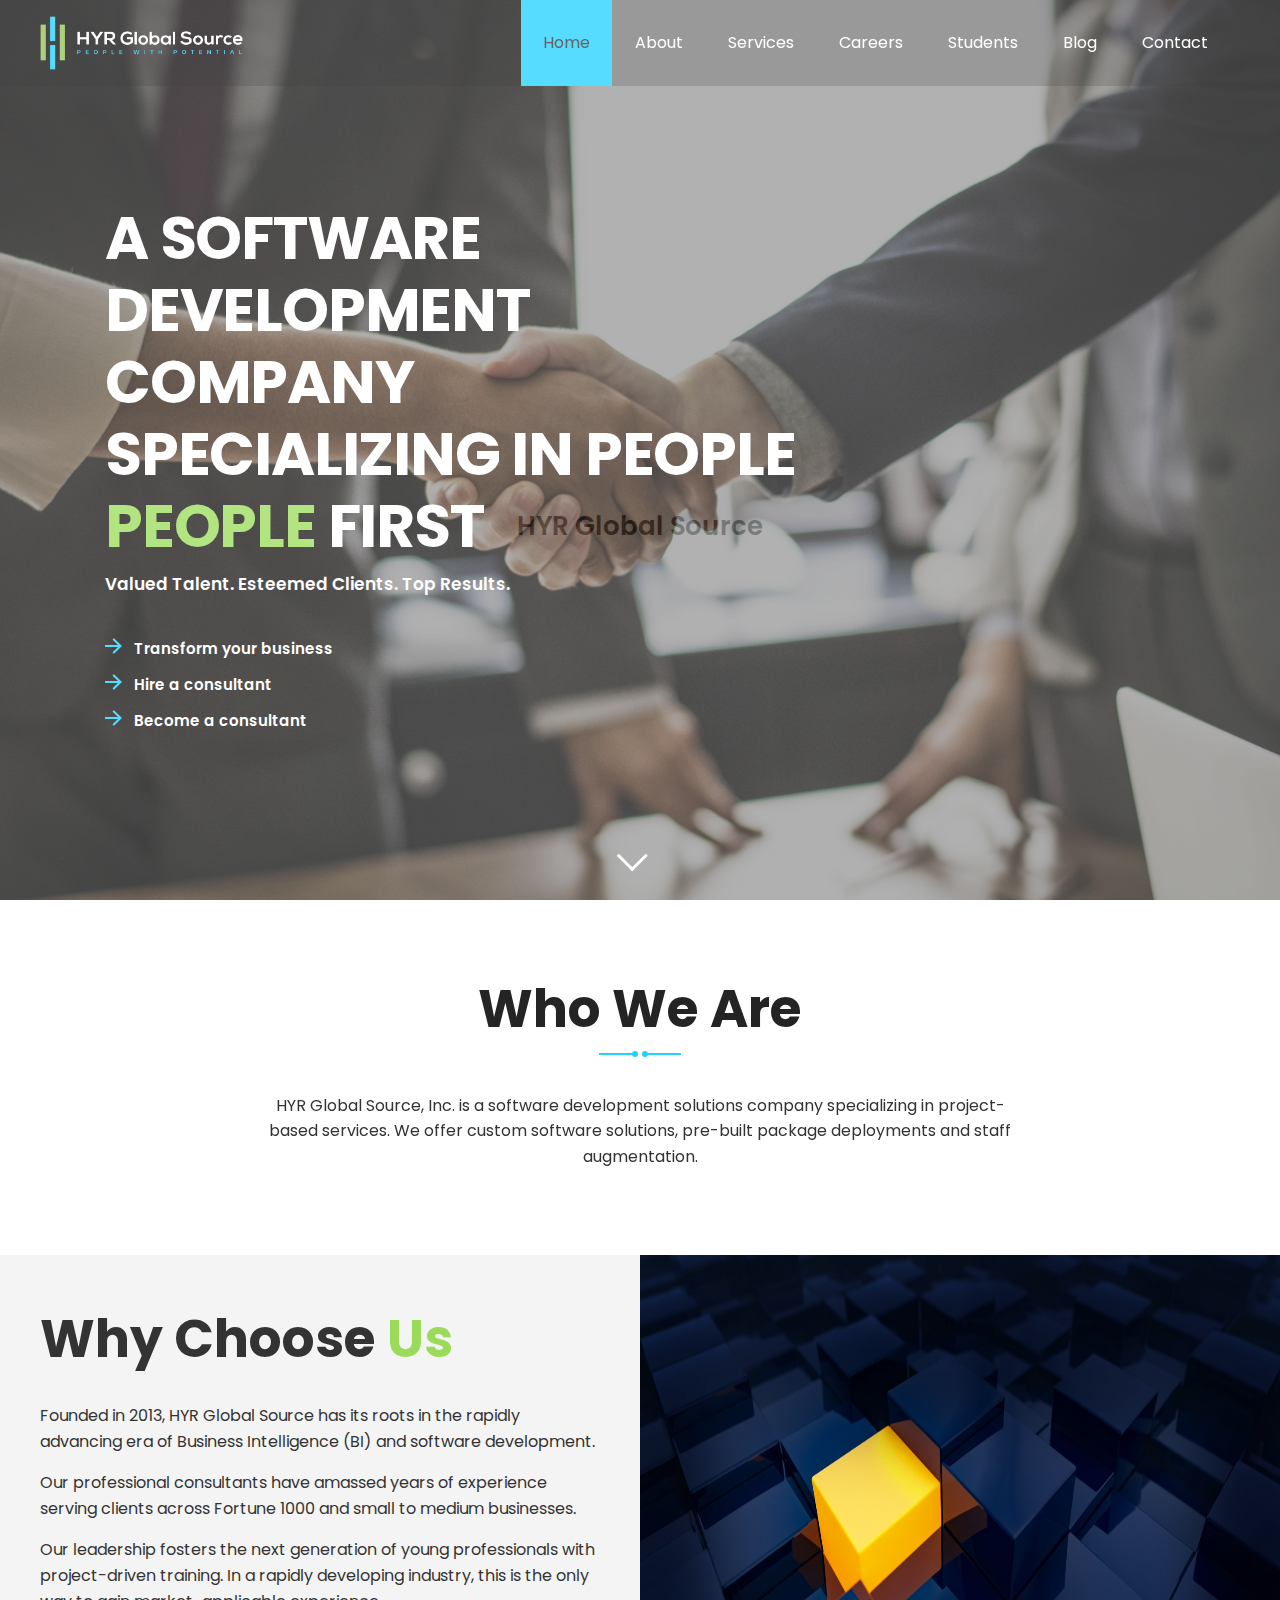
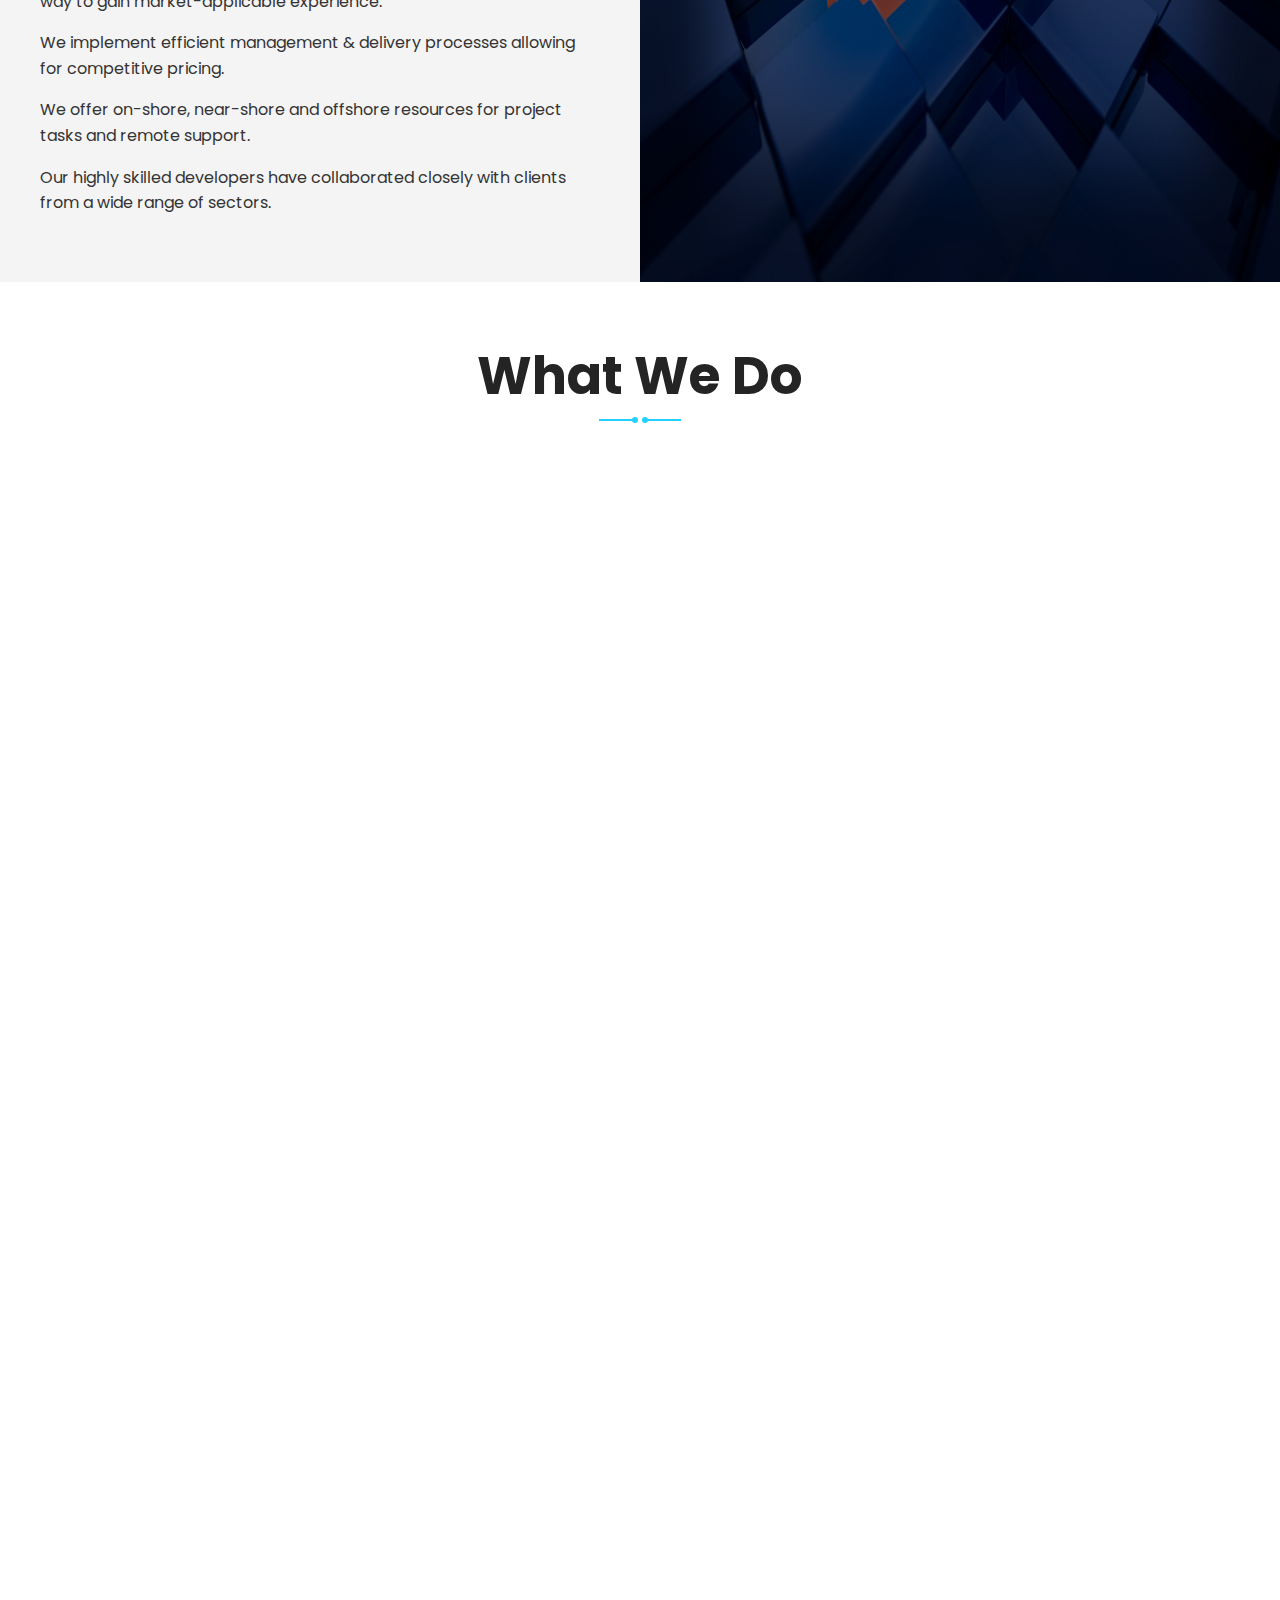
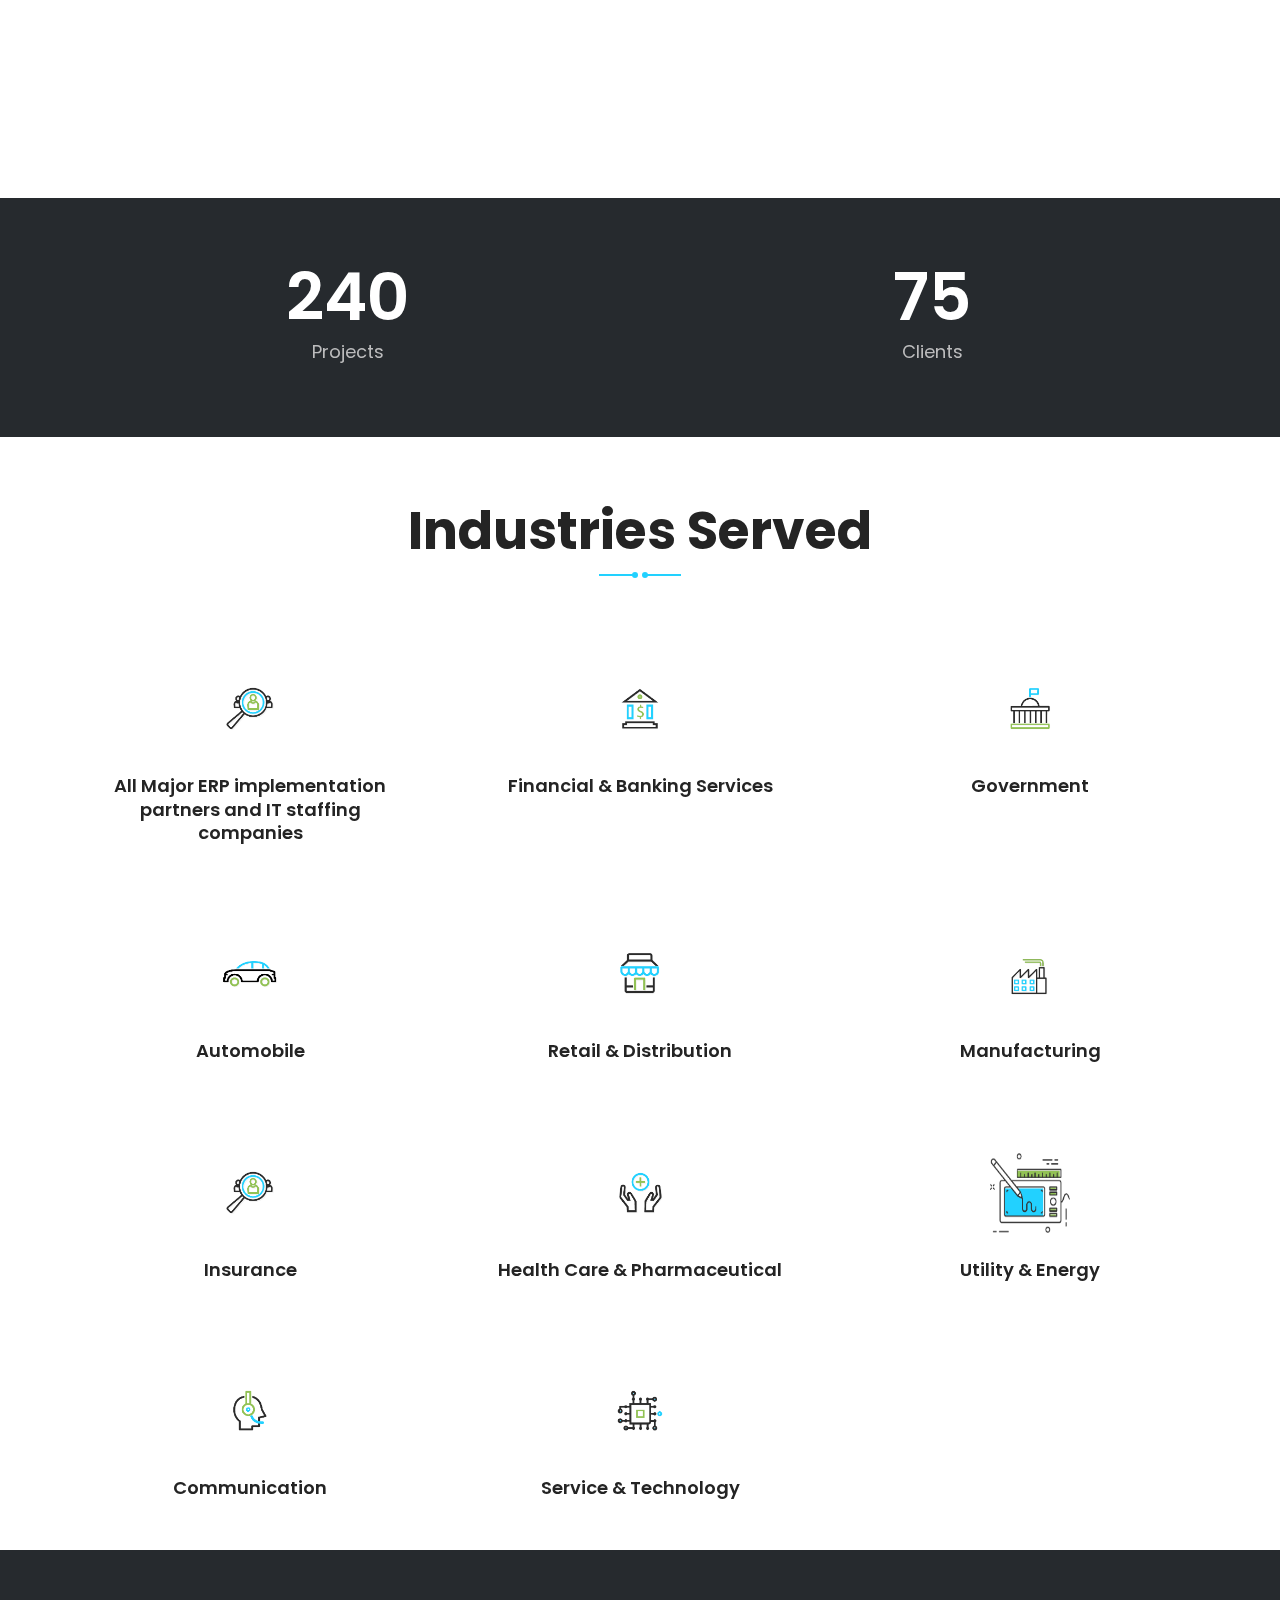
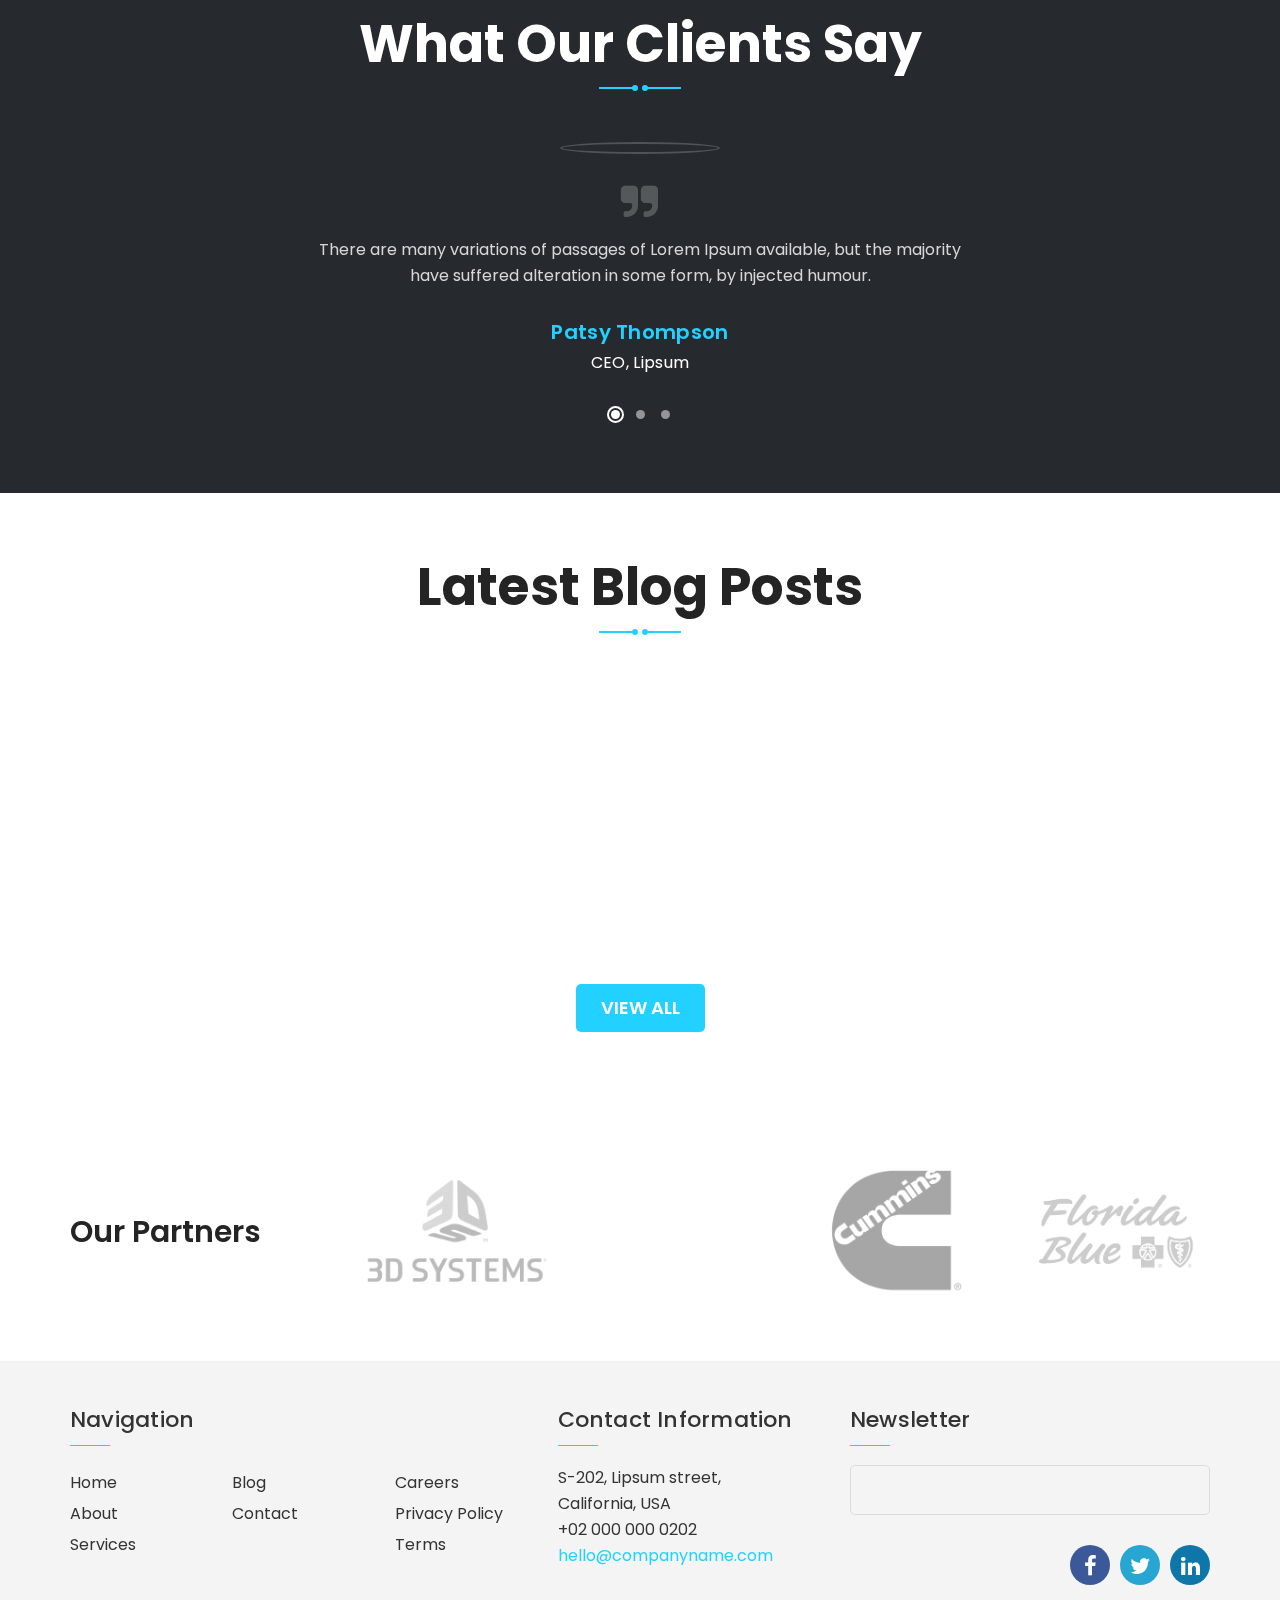
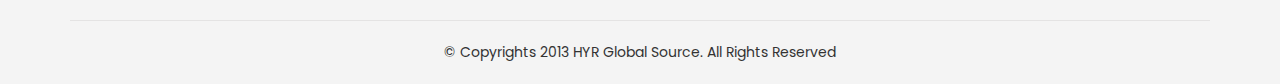
==== commit f51eb81b: "Added new client logo and contact bk" ====
--- a/angles-placeholders/index.html
+++ b/angles-placeholders/index.html
@@ -481,34 +481,27 @@
         <div id="partners-section" class="section">
 			<div class="container">
 				<div class="row">
-					<div class="column col-md-3 mt-40">
+					<div class="column col-md-3 mt-75">
 						<h3>Our Partners</h3>
 					</div><!--/.col-->
 					<div class="column col-md-9">
 						<div class="partners-slider owl-carousel">
-							<figure><img src="images/ClientLogo/3D_Systems_Logo.png"></figure>
-							<figure><img src="images//ClientLogo/86fd0a0aed9ef61be24d0478f6ad0481.jpg" alt=""></figure>
-							<figure><img src="images/ClientLogo/854c21ac-340c-11e7-9869-06c182e4d011.png" alt=""></figure>
-							<figure><img src="images/ClientLogo/1200px-Cummins_logo.svg.png" alt=""></figure>
-							<figure><img src="images/ClientLogo/12481.png" alt=""></figure>
-							<figure><img src="images/ClientLogo/Biogen-Logo-PNG-Transparent.png" alt=""></figure>
-							<figure><img src="images/ClientLogo/caterpillar-logo-caterpillar-logo-caterprillar-symbol-meaning-history-and-evolution.png" alt=""></figure>
-							<figure><img src="images/ClientLogo/crl_logo.png" alt=""></figure>
-							<figure><img src="images/ClientLogo/GEA-MainLogo.png" alt=""></figure>
-							<figure><img src="images/ClientLogo/harper-college-logo-png-transparent.png" alt=""></figure>
-							<figure><img src="images/ClientLogo/HC_Reg-Apprenticeships_Blue_stk.png" alt=""></figure>
-							<figure><img src="images/ClientLogo/Jeppesen_logo_logotype.png" alt=""></figure>
-							<figure><img src="images/ClientLogo/Jeppesen-shadow-1.png" alt=""></figure>
-							<figure><img src="images/ClientLogo/kisspng-3d-systems-3d-printing-geomagic-manufacturing-3d-logo-5adac49fab5487.9917444015242866237018.jpg" alt=""></figure>
-							<figure><img src="images/ClientLogo/kisspng-hilton-hotels-resorts-hilton-worldwide-logo-5b039aa2a769a8.6544046615269628506857.jpg" alt=""></figure>
-							<figure><img src="images/ClientLogo/kisspng-logo-american-express-brand-font-american-express-logo-5b54c1605d1f96.0479342815322811843814.jpg" alt=""></figure>
-							<figure><img src="images/ClientLogo/kisspng-ulta-beauty-cosmetics-beauty-parlour-ultamate-rewa-flyer-beauty-salon-5b4032fb9cc5d6.3186293915309340116422.jpg" alt=""></figure>
-							<figure><img src="images/ClientLogo/logo-legg-mason-300x100.png" alt=""></figure>
-							<figure><img src="images/ClientLogo/md_homepage_cummins-new.png" alt=""></figure>
-							<figure><img src="images/ClientLogo/purepng.com-charter-communications-logologobrand-logoiconslogos-2515199383979knwj.png" alt=""></figure>
-							<figure><img src="images/ClientLogo/tyj3udy7ayfb40hi6nwq.webp" alt=""></figure>
-							<figure><img src="images/ClientLogo/Usg_corp_logo13.png" alt=""></figure>
-							<figure><img src="images/ClientLogo/View_Inc_Logo.jpg" alt=""></figure>
+							<figure><img src="images/01.png"></figure>
+							<figure><img src="images/02.jpg" alt=""></figure>
+							<figure><img src="images/03.png" alt=""></figure>
+							<figure><img src="images/04.png" alt=""></figure>
+							<figure><img src="images/05.png" alt=""></figure>
+							<figure><img src="images/06.png" alt=""></figure>
+							<figure><img src="images/07.png" alt=""></figure>
+							<figure><img src="images/08.png" alt=""></figure>
+							<figure><img src="images/09.png" alt=""></figure>
+							<figure><img src="images/10.png" alt=""></figure>
+							<figure><img src="images/11.png" alt=""></figure>
+							<figure><img src="images/12.png" alt=""></figure>
+							<figure><img src="images/13.png" alt=""></figure>
+							<figure><img src="images/14.png" alt=""></figure>
+							<figure><img src="images/15.png" alt=""></figure>
+							<figure><img src="images/16.png" alt=""></figure>
 						</div><!--/.partner-slider-->
 					</div><!--/.col-->
 				</div><!--/.row-->
--- a/angles-placeholders/css/style.css
+++ b/angles-placeholders/css/style.css
@@ -327,6 +327,9 @@
 .mt-60 {
 	margin-top: 60px;
 }
+.mt-75 {
+	margin-top: 75px;
+}
 .mb-10 {
 	margin-bottom: 10px;
 }
@@ -519,13 +522,13 @@
 	display: block;
 }
 #logo img {
-	max-height: 48px;
+	max-height: 60px;
 }
 #header.fixed .logo {
 	height: 68px;
 }
 #header.fixed #logo img {
-	max-height: 40px;
+	max-height: 50px;
 }
 .animated-row {
 	overflow: hidden;
